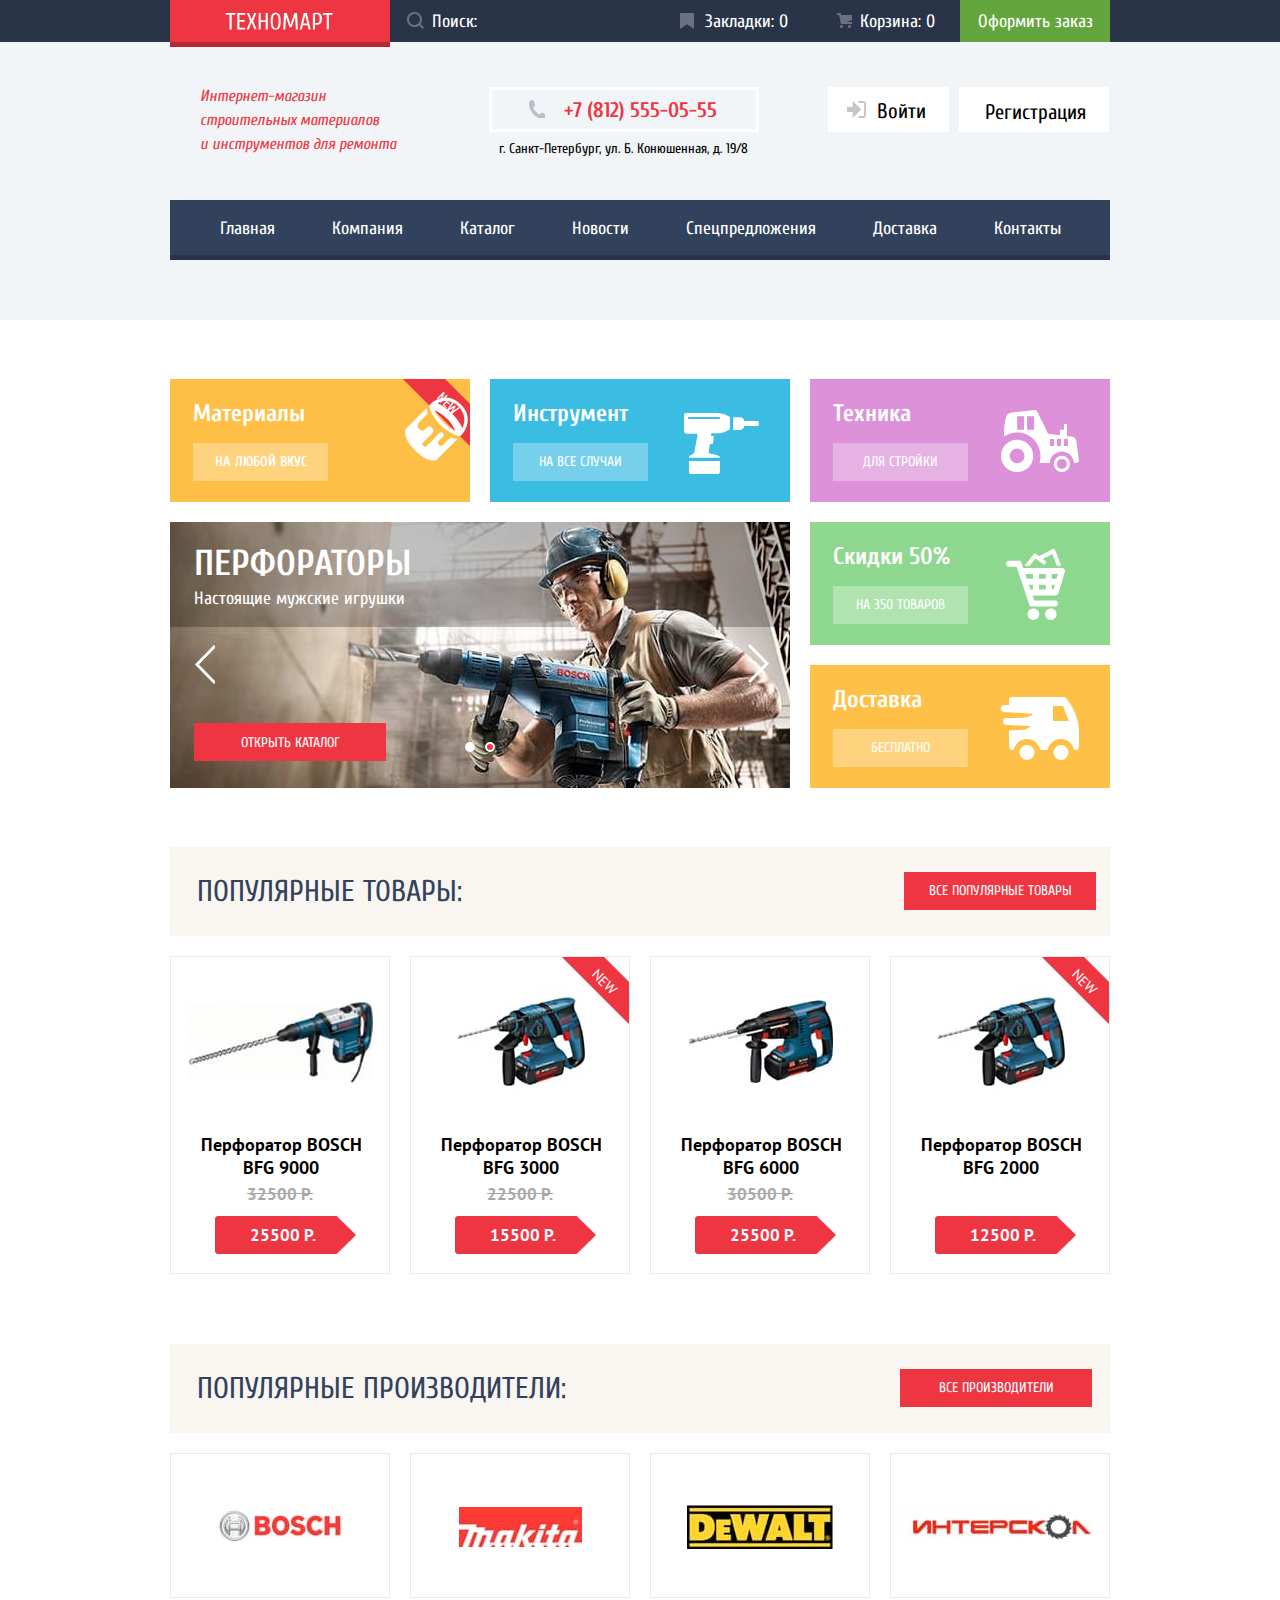
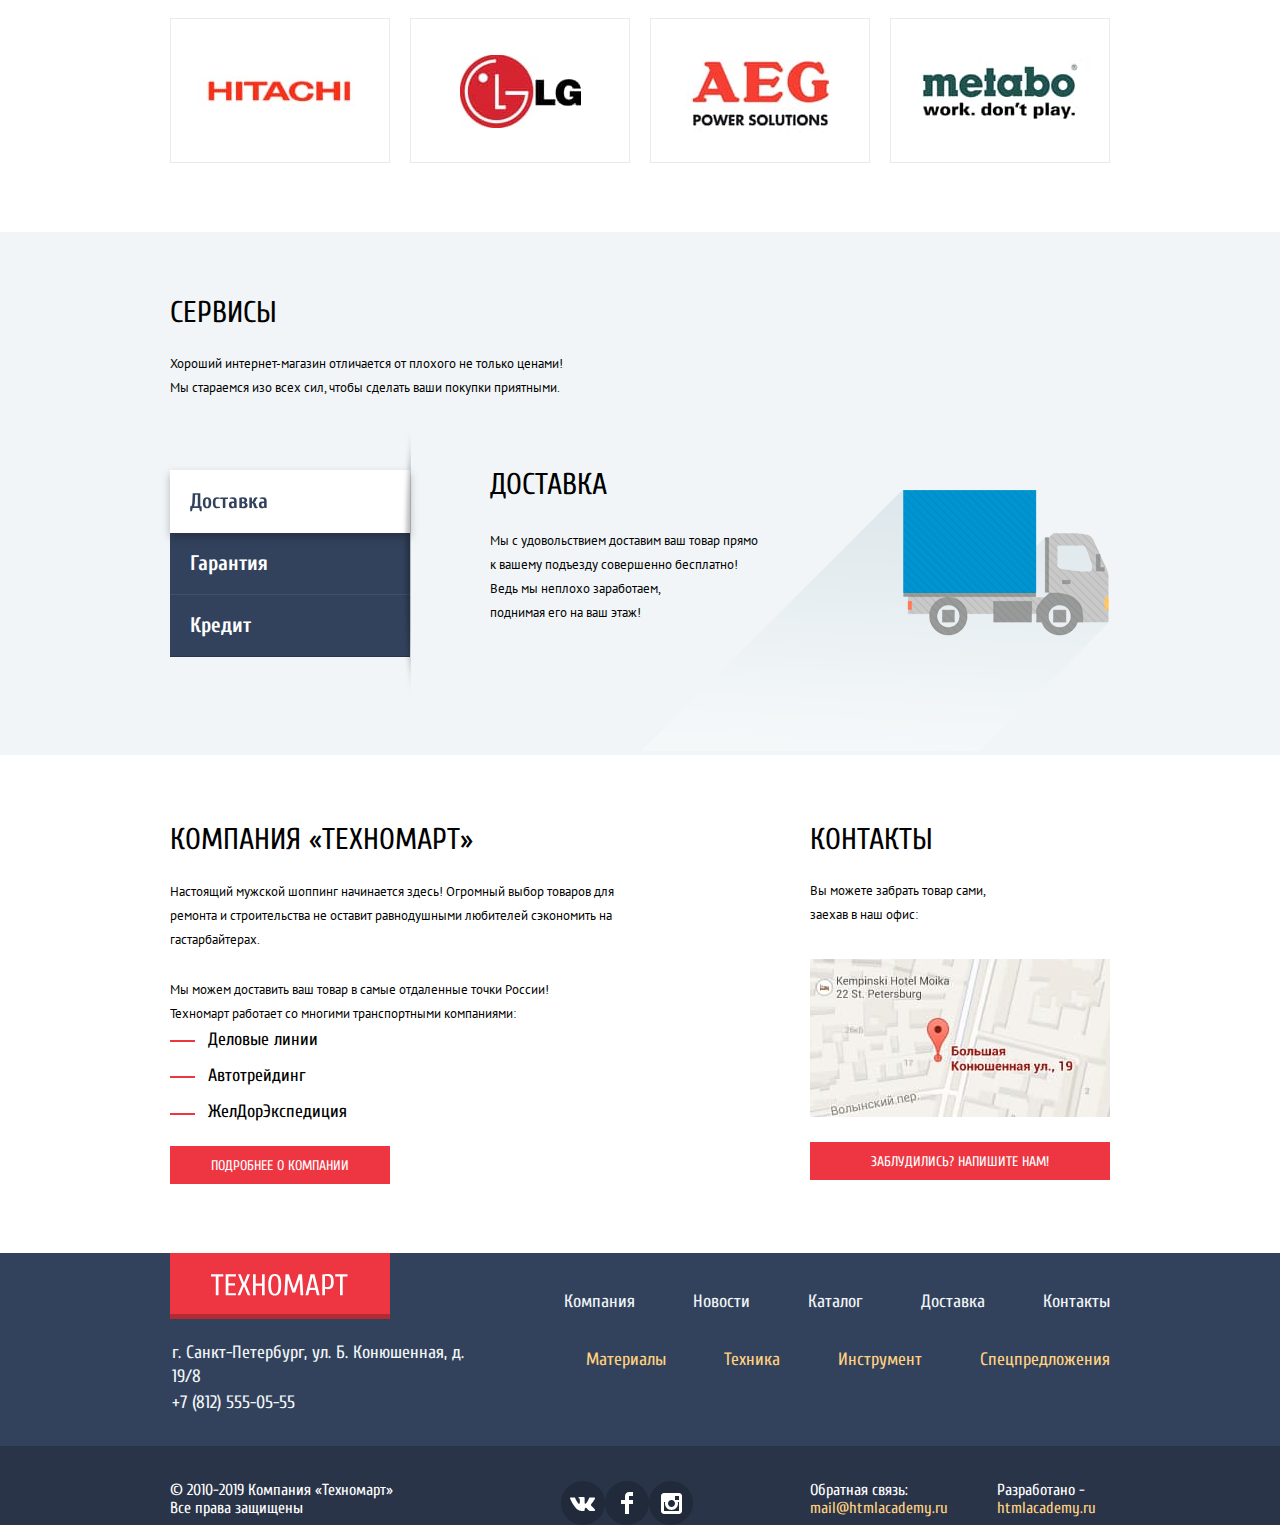
==== index.html @ ed5c0e7c "Исправление ошибок на главной странице" ====
<!DOCTYPE html>
<html class="page" lang="ru">
  <head>
    <meta charset="utf-8">
    <title>HTML Academy: Техномарт</title>
    <link
      href="https://fonts.googleapis.com/css2?family=Cuprum:ital,wght@0,400;0,700;1,400;1,700&family=PT+Sans:wght@400;700&display=swap"
      rel="stylesheet">
    <link href="css/normalize.css" rel="stylesheet">
    <link href="css/style.css" rel="stylesheet">
  </head>
  <body class="page-body">
    <header class="main-header">
      <div class="main-header-top">
        <div class="main-header-wrapper">
            <div class="top-menu">
              <a class="main-header-logo" href="index.html">
                <svg role="img" aria-label="Логотип сайта Техномарт" class="header-logo-text" width="108" height="18" fill="none" xmlns="http://www.w3.org/2000/svg">
                  <path fill-rule="evenodd" clip-rule="evenodd" d="M103.847 2.659v14.79h-2.113V2.66h-3.756V1.015h9.626V2.66h-3.757zm-8.135 8.698a3.02 3.02 0 01-1.385.986c-.556.196-1.217.294-1.984.294a12 12 0 01-1.22-.07c-.455-.048-.83-.102-1.128-.165v5.048h-2.113V1.25a11.07 11.07 0 011.796-.364 16.94 16.94 0 011.96-.106c.94 0 1.738.098 2.396.294.657.195 1.19.52 1.596.974.407.454.704 1.057.892 1.808.188.751.282 1.683.282 2.794 0 1.142-.09 2.097-.27 2.864-.18.767-.454 1.382-.822 1.843zm-1.197-6.82c-.118-.564-.301-1.01-.552-1.338a1.995 1.995 0 00-.95-.693c-.384-.133-.842-.2-1.374-.2h-1.644v8.687h1.644c.532 0 .99-.066 1.373-.2.384-.132.7-.363.951-.692.25-.329.434-.775.552-1.338.117-.564.176-1.268.176-2.113s-.059-1.55-.176-2.113zM82.6 13.224h-4.696l-1.056 4.226h-2.114l3.992-16.435h3.052l3.991 16.435h-2.113L82.6 13.224zm-2.301-9.861h-.094l-1.949 8.217h3.992l-1.95-8.217zM70.156 5.24h-.117l-3.405 10.096h-2.113L61.117 5.24H61l-.705 12.209h-2.113l.94-16.435h2.582l3.827 11.27h.094l3.827-11.27h2.582l.94 16.435H70.86L70.157 5.24zM54.38 15.924c-.438.642-.967 1.095-1.585 1.361-.618.267-1.326.4-2.125.4-.798 0-1.506-.133-2.125-.4-.618-.266-1.146-.72-1.584-1.361-.439-.642-.771-1.507-.998-2.595-.227-1.087-.34-2.453-.34-4.097 0-1.643.113-3.009.34-4.097.227-1.087.56-1.952.998-2.594.438-.642.966-1.096 1.584-1.362C49.163.913 49.871.78 50.67.78c.799 0 1.507.133 2.125.4.618.265 1.147.72 1.585 1.361.438.642.77 1.507.998 2.594.227 1.088.34 2.454.34 4.097 0 1.644-.113 3.01-.34 4.097-.227 1.088-.56 1.953-.998 2.595zM53.358 5.758c-.165-.908-.38-1.628-.646-2.16-.266-.533-.58-.9-.94-1.104a2.218 2.218 0 00-1.103-.305c-.375 0-.743.102-1.103.305-.36.204-.673.571-.94 1.104-.265.532-.48 1.252-.645 2.16-.164.907-.247 2.066-.247 3.474 0 1.41.083 2.567.247 3.475.164.908.38 1.628.646 2.16.266.532.579.9.939 1.104.36.203.728.305 1.103.305.376 0 .744-.102 1.104-.305.36-.204.673-.572.939-1.104.266-.532.481-1.252.645-2.16.165-.908.247-2.066.247-3.475 0-1.408-.082-2.567-.246-3.474zM40.69 9.937h-4.93v7.513h-2.114V1.015h2.114v7.278h4.93V1.015h2.113V17.45h-2.113V9.937zM29.54 17.45l-2.935-7.044-2.935 7.044h-2.113l3.522-8.452-3.17-7.983h2.113l2.583 6.574 2.582-6.574H31.3l-3.17 7.983 3.523 8.452H29.54zM12.283 1.015h7.983V2.66h-5.87v5.4h5.165v1.643h-5.165v6.104h5.87v1.644h-7.983V1.015zM6.648 17.45H4.535V2.659H.78V1.015h9.626V2.66H6.648v14.79z" fill="#fff"/>
                </svg>
              </a>
              <form class="search" action="https://echo.htmlacademy.ru" method="GET">
                <label class="visually-hidden" for="search">Поиск:</label>
                <input class="search-input" type="search" name="search" id="search" placeholder="Поиск:">
                <button class="btn-search">
                  <svg width="17" height="17" viewBox="0 0 17 17" fill="none" xmlns="http://www.w3.org/2000/svg">
                    <path fill-rule="evenodd" clip-rule="evenodd" d="M13.458 12.044L17 15.586L15.586 17L12.044 13.458C10.782 14.421 9.21 15 7.5 15C3.35786 15 0 11.6421 0 7.5C0 3.35786 3.35786 0 7.5 0C11.6421 0 15 3.35786 15 7.5C15.0001 9.14309 14.4581 10.7403 13.458 12.044ZM7.5 2C4.467 2 2 4.467 2 7.5C2.00331 10.5362 4.4638 12.9967 7.5 13C10.532 13 13 10.532 13 7.5C13 4.467 10.532 2 7.5 2Z" fill="white"/>
                  </svg>
                </button>
              </form>
              <ul class="top-menu-list list-style-none">
                <li><a class="link-bookmarks" href="#">Закладки: <span class="count-bookmarks">0</span></a></li>
                <li><a class="link-cart" href="#">Корзина: <span class="total-cost">0</span></a></li>
                <li><a class="link-order" href="#">Оформить заказ</a></li>
              </ul>
            </div>
        </div>
      </div>
      <section class="header-contacts container">
        <h2 class="visually-hidden">Контакты и вход</h2>
        <div class="header-contacts-wrapper">
          <p class="header-company-name">
            Интернет-магазин<br>
            строительных материалов<br>
            и инструментов для ремонта
          </p>
          <div class="header-company-contacts">
            <a class="header-company-phone" href="tel:+78125550555">+7 (812) 555-05-55</a>
            <p class="header-company-address">г. Санкт-Петербург, ул. Б. Конюшенная, д. 19/8</p>
          </div>
          <div class="user-navigation">
            <a class="user-navigation-login-in" href="#">Войти</a>
            <a class="user-navigation-registration" href="#">Регистрация</a>
          </div>
        </div>
      </section>
      <nav class="main-navigation container">
        <ul class="site-navigation list-style-none">
          <li class="site-navigation-item"><a href="">Главная</a></li>
          <li class="site-navigation-item"><a href="">Компания</a></li>
          <li class="site-navigation-item"><a href="catalog.html">Каталог</a></li>
          <li class="site-navigation-item"><a href="">Новости</a></li>
          <li class="site-navigation-item"><a href="">Спецпредложения</a></li>
          <li class="site-navigation-item"><a href="">Доставка</a></li>
          <li class="site-navigation-item"><a href="">Контакты</a></li>
        </ul>
      </nav>
    </header>
    <main class="main-content">
      <section class="products container">
        <h2 class="visually-hidden">Товары и услуги</h2>
        <div class="products-wrapper">
          <div class="offers offers-materials new">
            <h3 class="offers-heading">Материалы</h3>
            <a class="offers-button" href="#">На любой вкус</a>
          </div>
          <div class="offers offers-tools">
            <h3 class="offers-heading">Инструмент</h3>
            <a class="offers-button" href="#">На все случаи</a>
          </div>
          <div class="offers offers-technics">
            <h3 class="offers-heading">Техника</h3>
            <a class="offers-button" href="#">Для стройки</a>
          </div>
          <div class="slider">
            <ul class="slider-list">
              <li class="slider-item slide-one">
                <h3 class="slider-caption">Дрели</h3>
                <p class="slider-slogan">Соседям на радость!</p>
                <a class="button-red button-open-catalog" href="catalog.html">Открыть каталог</a>
              </li>
              <li class="slider-item slide-two slide-current">
                <h3 class="slider-caption">ПЕРФОРАТОРЫ</h3>
                <p class="slider-slogan">Настоящие мужские игрушки</p>
                <a class="button-red button-open-catalog" href="catalog.html">Открыть каталог</a>
              </li>
            </ul>
            <div class="slider-controls">
              <button type="button" aria-label="Дрели"></button>
              <button class="current" type="button" aria-label="Перфораторы"></button>
            </div>
            <div class="slider-controls-arrows">
              <button class="controls-arrow controls-arrow-left" type="button" aria-label="Назад"></button>
              <button class="controls-arrow controls-arrow-right" type="button" aria-label="Вперед"></button>
            </div>
          </div>
          <div class="offers offers-discounts">
            <h3 class="offers-heading">Скидки 50%</h3>
            <a class="offers-button" href="#">На 350 товаров</a>
          </div>
          <div class="offers offers-delivery">
            <h3 class="offers-heading">Доставка </h3>
            <a class="offers-button" href="#">Бесплатно</a>
          </div>
        </div>
      </section>
      <section class="popular container">
        <header class="popular-heading">
          <h2 class="popular-heading-caption">Популярные товары:</h2>
          <a class="button-popular" href="#">Все популярные товары</a>
        </header>
<!--        <div class="popular-products">-->
          <ul class="list-style-none popular-products-list">
            <li>
              <div class="card">
                <a class="card-link" href="#">
                  <img src="img/bfg9000.jpg" width="184" height="164" alt="Перфоратор BOSCH BFG 9000">
                </a>
                <p class="card-product-name">
                  <span class="card-product-type">Перфоратор BOSCH</span>
                  <span class="card-product-model">BFG 9000</span>
                </p>
                <p class="old-cost">32500 Р.</p>
                <button class="new-cost" type="button">25500 Р.</button>
              </div>
            </li>
            <li>
              <div class="card new">
                <a class="card-link" href="#">
                  <img src="img/bfg3000.jpg" width="127" height="112" alt="Перфоратор BOSCH BFG 3000">
                </a>
                <p class="card-product-name">
                  <span class="card-product-type">Перфоратор BOSCH</span>
                  <span class="card-product-model">BFG 3000</span>
                </p>
                <p class="old-cost">22500 Р.</p>
                <button class="new-cost" type="button">15500 Р.</button>
              </div>
           </li>
            <li>
              <div class="card">
                <a class="card-link" href="#">
                  <img src="img/bfg6000.jpg" width="144" height="128" alt="Перфоратор BOSCH BFG 6000">
                </a>
                <p class="card-product-name">
                  <span class="card-product-type">Перфоратор BOSCH</span>
                  <span class="card-product-model">BFG 6000</span>
                </p>
                <p class="old-cost">30500 Р.</p>
                <button class="new-cost" type="button">25500 Р.</button>
              </div>
            </li>
            <li>
              <div class="card new">
                <a class="card-link" href="#">
                  <img src="img/bfg2000.jpg" width="127" height="112" alt="Перфоратор BOSCH BFG 2000">
                </a>
                <p class="card-product-name">
                  <span class="card-product-type">Перфоратор BOSCH</span>
                  <span class="card-product-model">BFG 2000</span>
                </p>
                <button class="new-cost" type="button">12500 Р.</button>
              </div>
            </li>
          </ul>
<!--        </div>-->
      </section>
      <section class="popular-producer container">
        <header class="popular-heading">
          <h2 class="popular-heading-caption">Популярные производители:</h2>
          <a class="button-popular-brand button-red" href="#">Все производители</a>
        </header>
        <ul class="list-style-none popular-brand">
          <li class="popular-list-item">
            <a href="#"><img src="img/logobosch.jpg" width="126" height="37"
                                                       alt="Логотип Bosch"></a>
          </li>
          <li class="popular-list-item">
            <a href="#"><img src="img/logomakita.jpg" width="123" height="40"
                                                       alt="Логотип Makita"></a>
          </li>
          <li class="popular-list-item">
            <a href="#"><img src="img/logodewalt.jpg" width="146" height="44"
                                                       alt="Логотип DeWALT"></a>
          </li>
          <li class="popular-list-item">
            <a href="#"><img src="img/logointerskol.jpg" width="200" height="76"
                                                       alt="Логотип Интерскол"></a>
          </li>
          <li class="popular-list-item">
            <a href="#"><img src="img/logohitachi.jpg" width="169" height="31"
                                                       alt="Hitachi"></a>
          </li>
          <li class="popular-list-item">
            <a href="#"><img src="img/logolg.jpg" width="121" height="73"
                                                       alt="Логотип LG"></a>
          </li>
          <li class="popular-list-item">
            <a href="#"><img src="img/logoaeg.jpg" width="151" height="96"
                                                       alt="Логотип AEG"></a>
          </li>
          <li class="popular-list-item">
            <a href="#"><img src="img/logometabo.jpg" width="204" height="69"
                                                       alt="Логотип Metabo"></a>
          </li>
        </ul>
      </section>
      <section class="services">
        <div class="container">
          <h2>Сервисы</h2>
          <p class="services-slogan">
            Хороший интернет-магазин отличается от плохого не только ценами!
            Мы стараемся изо всех сил, чтобы сделать ваши покупки приятными.
          </p>
          <div class="services-wrapper">
            <ul class="services-list list-style-none">
              <li class="services-list-item"><button class="services-button services-button-active" type="button">Доставка</button></li>
              <li class="services-list-item"><button class="services-button" type="button">Гарантия</button></li>
              <li class="services-list-item services-list-item-active"><button class="services-button" type="button">Кредит</button></li>
            </ul>
            <div class="services-content">
              <div class="services-content-delivery">
                <h3>Доставка</h3>
                <p class="services-content-description">
                  Мы с удовольствием доставим ваш товар прямо<br>
                  к вашему подъезду совершенно бесплатно!<br>
                  Ведь мы неплохо заработаем,<br>
                  поднимая его на ваш этаж!
                </p>
              </div>
              <div class="services-content-warranty visually-hidden">
                <h3>Гарантия</h3>
                <p class="services-content-description">
                  Если купленный у нас товар поломается или заискрит,<br>
                  а также в случае пожара, спровоцированного его<br>
                  возгоранием, вы всегда можете быть уверены в нашей<br>
                  гарантии. Мы обменяем сгоревший товар на новый.<br>
                  Дом уж восстановите как-нибудь сами.<br>
                </p>

              </div>
              <div class="services-content-credit visually-hidden">
                <h3>Кредит</h3>
                <p class="services-content-description">
                  Залезть в долговую яму стало проще!<br>
                  Кредитные консультанты придут вам на помощь.
                </p>
              </div>
            </div>
          </div>
        </div>
      </section>
      <section class="content-about container">
        <h2 class="visually-hidden">О компании</h2>
        <div class="content-about-wrapper">
          <div class="content-company">
            <h3>КОМПАНИЯ «ТЕХНОМАРТ»</h3>
            <p class="content-company-slogan">
              Настоящий мужской шоппинг начинается здесь! Огромный выбор товаров для ремонта и строительства не оставит
              равнодушными любителей сэкономить на гастарбайтерах.
            </p>
            <p class="content-company-delivery">
              Мы можем доставить ваш товар в самые отдаленные точки России!
              Техномарт работает со многими транспортными компаниями:
            </p>
            <ul class="content-transport-company-list list-style-none">
              <li class="company-list">Деловые линии</li>
              <li class="company-list">Автотрейдинг</li>
              <li class="company-list">ЖелДорЭкспедиция</li>
            </ul>
            <a class="button-details button-red" href="#">Подробнее о компании</a>
          </div>
          <div class="content-contacts">
            <div class="contacts-wrapper">
              <h3>КОНТАКТЫ</h3>
              <p class="content-contacts-address">
                Вы можете забрать товар сами,<br>
                заехав в наш офис:
              </p>
              <a href="https://yandex.ru/maps">
                <img src="img/mapsmall.jpg" width="300" height="158" alt="Карта как нас найти">
              </a>
              <a class="button-write-us button-red" href="mailto:mail@htmlacademy.ru">Заблудились? Напишите нам!</a>
            </div>
          </div>
        </div>
      </section>
    </main>
    <footer class="main-footer">
      <div class="top-footer container">
        <div class="top-footer-left">
          <a class="main-footer-logo">
            <img src="img/logo-technomart.svg" width="138" height="23" alt="Логотип техномарта">
          </a>
          <p class="main-footer-address">
            г. Санкт-Петербург, ул. Б. Конюшенная, д. 19/8
            <a href="tel:+78125550555">+7 (812) 555-05-55</a>
          </p>
        </div>
        <div class="top-footer-right">
          <nav class="footer-navigation-top">
            <ul class="main-footer-menu-list list-style-none">
              <li class="main-footer-menu-item"><a href="#">Компания</a></li>
              <li class="main-footer-menu-item"><a href="#">Новости</a></li>
              <li class="main-footer-menu-item"><a href="catalog.html">Каталог</a></li>
              <li class="main-footer-menu-item"><a href="#">Доставка</a></li>
              <li class="main-footer-menu-item"><a href="#">Контакты</a></li>
            </ul>
          </nav>
          <ul class="main-footer-list-links list-style-none">
            <li class="main-footer-list-links-items"><a href="#">Материалы</a></li>
            <li class="main-footer-list-links-items"><a href="#">Техника</a></li>
            <li class="main-footer-list-links-items"><a href="#">Инструмент</a></li>
            <li class="main-footer-list-links-items"><a href="#">Спецпредложения</a></li>
          </ul>
        </div>
       </div>
      <div class="main-footer-bottom">
        <div class="main-footer-bottom-wrapper container">
          <p class="main-footer-bottom-copyright">
            © 2010-2019 Компания «Техномарт»<br>
            <span>Все права защищены</span>
          </p>
<!--          <div class="social-buttons-wrapper">-->
          <ul class="main-footer-bottom-social-list list-style-none">
            <li class="social-item">
              <a class="social-icon" href="#"><span class="visually-hidden">Вконтакте</span>
                <svg focusable="false" width="26" height="15" viewBox="0 0 26 15" fill="none" xmlns="http://www.w3.org/2000/svg">
                  <path d="M15.5403 11.7281C16.4609 11.4384 17.6395 13.6406 18.8943 14.4834C19.836 15.1219 20.5573 14.9841 20.5573 14.9841L23.9017 14.9372C23.9017 14.9372 25.6495 14.8322 24.8232 13.4803C24.7549 13.3678 24.3389 12.4781 22.334 10.6472C20.2376 8.73186 20.5217 9.04218 23.0456 5.73093C24.5835 3.71249 25.1988 2.47968 25.0062 1.95468C24.8213 1.44936 23.6918 1.58061 23.6918 1.58061L19.9237 1.60593C19.5568 1.60686 19.2458 1.71749 19.1042 2.08874C19.1013 2.09249 18.5062 3.65061 17.7127 4.9753C16.0362 7.77749 15.3669 7.92655 15.0896 7.75124C14.4531 7.3453 14.6139 6.1228 14.6139 5.25374C14.6139 2.5378 15.0299 1.4053 13.7992 1.1128C13.388 1.0153 13.0876 0.951552 12.0389 0.942177C10.6985 0.922489 9.56027 0.942177 8.91508 1.25061C8.48656 1.45968 8.15819 1.91811 8.35753 1.94436C8.6079 1.97718 9.1693 2.09436 9.46975 2.49374C9.8559 3.01124 9.84434 4.17093 9.84434 4.17093C9.84434 4.17093 10.0649 7.36874 9.32434 7.7653C8.8159 8.03718 8.12064 7.48218 6.62516 4.9378C5.86153 3.63655 5.28471 2.19843 5.28471 2.19843C5.28471 2.19843 5.17301 1.93124 4.97079 1.78499C4.73005 1.61155 4.39301 1.55624 4.39301 1.55624L0.816563 1.57874C0.816563 1.57874 0.27923 1.59374 0.0818227 1.82436C-0.0934366 2.02874 0.0673782 2.45061 0.0673782 2.45061C0.0673782 2.45061 2.86864 8.90155 6.04064 12.1509C8.94879 15.1341 12.2537 14.9362 12.2537 14.9362H13.7511C13.7511 14.9362 14.2027 14.8856 14.4338 14.6437C14.6495 14.4187 14.6399 13.9959 14.6399 13.9959C14.6399 13.9959 14.61 12.0187 15.5403 11.7281Z" fill="white"/>
                </svg>
              </a>
            </li>
            <li class="social-item">
              <a class="social-icon" href="#"><span class="visually-hidden">Фейсбук</span>
                <svg focusable="false" width="12" height="22" viewBox="0 0 12 22" fill="none" xmlns="http://www.w3.org/2000/svg">
                  <path d="M12 4V0H8C5.79086 0 4 1.79086 4 4V8H0V12H4V22H8V12H12V8H8V4H12Z" fill="white"/>
                </svg>
              </a>
            </li>
            <li class="social-item">
              <a class="social-icon" href="#"><span class="visually-hidden">Инстаграмм</span>
                <svg focusable="false" width="21" height="21" viewBox="0 0 21 21" fill="none" xmlns="http://www.w3.org/2000/svg">
                  <path fill-rule="evenodd" clip-rule="evenodd" d="M3 0H18C19.65 0 21 1.35 21 3V18C21 19.65 19.65 21 18 21H3C1.35 21 0 19.65 0 18V3C0 1.35 1.35 0 3 0ZM14 10.5C14 8.57 12.43 7 10.5 7C8.57 7 7 8.57 7 10.5C7 12.43 8.57 14 10.5 14C12.43 14 14 12.43 14 10.5ZM3 18V9H4.181C4.0626 9.49127 4.00186 9.99467 4 10.5C4 14.0899 6.91015 17 10.5 17C14.0899 17 17 14.0899 17 10.5C16.9986 9.99464 16.9379 9.49118 16.819 9H18V18H3ZM14 7H18V3H14V7Z" fill="white"/>
                </svg>
              </a>
            </li>
          </ul>
<!--          </div>-->
          <p class="footer-feedback">
            Обратная связь:
            <a class="footer-feedback-link" href="mailto:mail@htmlacademy.ru">mail@htmlacademy.ru</a>
          </p>
          <p class="developed">
            Разработано -
            <a class="footer-developed-link" href="https://htmlacademy.ru/intensive/htmlcss">htmlacademy.ru</a>
          </p>
        </div>
      </div>
    </footer>
    <section class="visually-hidden modal feedback-form">
      <h2 class="visually-hidden">Напишите нам</h2>
      <form class="modal-form" action="index.html" method="GET">
        <p>
          <label for="write-us-name">Ваше имя:</label>
          <input class="modal-input" type="text" id="write-us-name" name="name" placeholder="Имя Фамилия">
        </p>
        <p>
          <label for="write-us-email">Ваш e-mail:</label>
          <input class="modal-input" type="email" id="write-us-email" name="email" placeholder="email@example.com">
        </p>
        <p>
          <label for="write-us-text">Текст письма:</label>
          <textarea class="text-letter modal-input" name="text-letter" id="write-us-text" cols="60" rows="7"
                    placeholder="В свободной форме"></textarea>
        </p>
        <div class="modal-feedback-footer">
          <button class="modal-button button-red" type="submit">Отправить</button>
        </div>
      </form>
      <button class="modal-close" type="button" aria-label="Закрыть"></button>
    </section>
    <section class="visually-hidden modal map-popup">
      <h2 class="visually-hidden">Как до нас добраться</h2>
      <button class="modal-close" type="button" aria-label="Закрыть"></button>
    </section>
  </body>
</html>
---- css/style.css ----
/* Variables */

:root {
  --basic-red: #EE3643;
  --basic-green: #63A63E;
  --basic-grey: #3D546F;
  --basic-greylight: #C5C5C5;
  --basic-background: #F1F5F7;
  --basic-menu: #293449;
  --basic-active: #161D29;
  --basic-active-navigation: #1D2739;
  --basic-header: rgba(0, 0, 0, 0.01);
  --basic-navigation: #32425C;
  --basic-popular: #F9F5F0;
  --basic-palegray: #A9A9A9;
  --modal-car-footer: #F1F1F1;
  --modal-feedback-footer: #F4F4F4;
  --logo-shadow: #b52933;
  --logo-active-shadow: #8D1E26;


  --white: #FFFFFF;
  --black: #000000;
  --black01: rgba(0, 0, 0, 0.0001);
  --black30: rgba(0, 0, 0, 0.3);
  --black15: rgba(0, 0, 0, 0.15);
  --black25: rgba(0, 0, 0, 0.25);
  --black24: rgba(0, 0, 0, 0.24);
  --white50: rgba(255, 255, 255, 0.5);
  --white30: rgba(255, 255, 255, 0.3);
  --greylight30: rgba(197, 197, 197, 0.3);
  --palegray30: rgba(169, 169, 169, 0.3);
  --background-page-heading: #F2F6F8;
  --background-page-subheading: #F7F3EC;
  --shadow-green-button: #367315;
  --border-paginate: #E5E5E5;
  --button-services-shadow: #405069;
  --background-social: #212A3A;
  --border-button-filter: #F3F7F9;


  --special-ylellow: #FFBF47;
  --special-ylellowed: #FFC047;
  --special-blue: #3BBCE3;
  --special-lilac: #DC91D8;
  --special-greenlight: #8ED78F;
  --special-yellowlight: #FFD180;
  --speciale-filter-range: #D7DCDE;
  --special-green: #00ca74;
  --special-gray : #ABABAB;


  --success: #5FBB2D;
  --warning: #FFBF47;
  --error: #BA2732;
  --find-icon: #69717F;
  --button-red-hover: #CA2C37;


  --light-gray: #EAEAEA;
}

body {
  min-width: 960px;
  margin: 0;
  padding: 0;
  font-family: 'Cuprum', Arial, sans-serif;
  font-size: 18px;
  line-height: 24px;
  font-weight: 400;
  color: var(--black);
  background-color: var(--white);
}

a {
  text-decoration: none;
}

img {
  max-width: 100%;
  height: auto;
}

/* Grid */
.page {
  height: 100%;
}

.page-body {
  min-height: 100%;
  display: grid;
  grid-template-rows: min-content 1fr min-content;
  align-content: start;
}

.visually-hidden {
  position: absolute;
  width: 1px;
  height: 1px;
  margin: -1px;
  border: 0;
  padding: 0;
  white-space: nowrap;
  clip: rect(0, 0, 0, 0);
  overflow: hidden;
}

.list-style-none
{
  list-style: none;
}

.services-slogan,
.services-content-description,
.content-company-slogan,
.content-company-delivery,
.content-contacts-address,
.card,
.breadcrumbs,
.filter-caption,
.sort-caption,
.sort-link,
.new-cost,
.pagination-list,
.about-product p,
.modal-input::placeholder,
.filter-btn {
  font-family: "PT Sans", "Arial", sans-serif;
}

.container,
.main-header-wrapper {
  width: 940px;
  margin: 0 auto;
}

/* header */
.main-header {
  min-height: 320px;
  box-sizing: border-box;
  background: var(--basic-background);
}

.main-header-wrapper {
  min-height: 42px;
}

.main-header-top {
  background: var(--basic-menu);
  min-height: 42px;
  margin-bottom: 42px;
}

.header-contacts-wrapper {
  display: grid;
  grid-template-columns: 300px 300px 340px;
  margin: 0;
  padding: 0;
}

.header-company-name {
  margin: 0;
  padding: 0 0 0 30px;
  box-sizing: border-box;

 }

.header-company-contacts {
  margin-left: 14px;
  box-sizing: border-box;
}

.user-navigation {
  margin: 0;
  padding: 0;
  /*width: 281px;*/
  min-height: 45px;
  display: grid;
  grid-template-columns: min-content min-content;
}

.top-menu {
  display: flex;
  align-items: flex-start;
  flex-wrap: wrap;
  min-height: 42px;
  background-color: var(--basic-menu);
}

/* поиск */
.btn-search {
  position: absolute;
  width: 17px;
  height: 17px;
  top: 11px;
  left: 11px;
  border: none;
  outline: 0;
  background-color: transparent;
  opacity: 0.3;
}

.search {
  position: relative;
}

.search-input {
  display: block;
  width: 270px;
  height: 42px;
  margin: 0;
  padding: 0 0 0 42px;
  background-color: var(--basic-menu);
  border: none;
  outline: none;
}

.search:hover .btn-search {
  opacity: 1.0;
  cursor: pointer;
}

.search-input:focus + .btn-search path {
  fill: var(--basic-red);
}

.search-input:focus {
  background-color: var(--white);
}

.search-input:focus::placeholder {
  color: var(--black);
}

input[type="search"]::-webkit-search-decoration,
input[type="search"]::-webkit-search-cancel-button,
input[type="search"]::-webkit-search-results-button,
input[type="search"]::-webkit-search-results-decoration {
  display: none;
}

.search-input::placeholder {
  color: var(--white);
}

.search, .top-menu a {
  color: var(--white);
}

/* логотип */
.main-header-logo {
  display: block;
  width: 220px;
  height: 42px;
  background: var(--basic-red);
  position: relative;
}

.main-header-logo:active {
  background-color: var(--error);
}

.main-header-logo:active:before {
  content: "";
  position: absolute;
  top: 42px;
  left: 0;
  width: 220px;
  min-height: 5px;
  background-color: var(--logo-active-shadow);
}

.main-header-logo:before {
  content: "";
  position: absolute;
  top: 42px;
  left: 0;
  width: 220px;
  min-height: 5px;
  background-color: var(--logo-shadow);
}

.header-logo-text {
  position: absolute;
  top: 12px;
  left: 55px;
  width: 108px;
  min-height: 18px;
}

.top-menu-list {
  display: flex;
  align-items: flex-start;
  flex-wrap: wrap;
  min-height: 42px;
  background-color: var(--basic-menu);
  margin: 0;
  padding: 0;
}

.link-order {
  background-color: var(--basic-green);
  text-align: center;
}

.link-cart:focus,
.link-bookmarks:focus,
.link-order:focus {
  color: var(--white50);
}

.link-order:hover {
  background-color: var(--success);
}

.link-bookmarks:focus,
.link-cart:focus
{
  background: var(--basic-active);
}

.link-bookmarks {
  display: block;
  width: 165px;
  min-height: 42px;
  padding: 10px 5px 5px 45px ;
  box-sizing: border-box;
  margin: 0;
  position: relative;
}

.link-bookmarks:before {
  position: absolute;
  top: 13px;
  left: 20px;
  content: "";
  width: 14px;
  height: 16px;
  background-image: url("../img/icon-bookmark.svg");
  opacity: 0.3;
}

.link-bookmarks:hover:before,
.link-cart:hover:before {
  opacity: 1.0;
}

.link-cart {
  display: block;
  width: 135px;
  min-height: 42px;
  padding: 10px 5px 5px 35px ;
  box-sizing: border-box;
  margin: 0;
  position: relative;
}

.link-cart:before {
  position: absolute;
  top: 13px;
  left: 12px;
  content: "";
  width: 15px;
  height: 15px;
  background-image: url("../img/icon-cart.svg");
  opacity: 30%;
}

.link-order {
  display: block;
  width: 150px;
  min-height: 42px;
  padding: 10px 5px 5px 5px ;
  box-sizing: border-box;
  margin: 0;
}

.link-order:focus {
  background-color: var(--basic-green);
}

.header-company-name,
.header-company-phone {
  color: var(--basic-red);
}

.header-company-name {
  font-style: italic;
  font-size: 16px;
}

.header-company-phone {
  font-weight: bold;
  font-size: 21px;
  text-decoration: none;
  display: block;
  position: relative;
  width: 270px;
  height: 45px;
  box-sizing: border-box;
  padding: 8px 0 0 72px;
  margin: 3px 0 0 5px;
  border: 3px solid var(--white);
}


.header-company-phone:before {
  position: absolute;
  top: 10px;
  left: 36px;
  content: " ";
  width: 17px;
  height: 18px;
  background-image: url("../img/icon-phone.svg");
}

.header-company-address {
  font-size: 14px;
  padding: 5px 0 0 15px;
  margin: 0;
  box-sizing: border-box;

}

.user-navigation-login-in,
.user-navigation-registration,
.user-navigation-authorized {
  font-size: 21px;
  line-height: 21px;
  color: var(--black);

  background-color: var(--white);
  border: none;
}

.user-navigation-login-in {
  padding: 14px 0 0 49px;
  margin: 3px 0 0 58px;
  width: 121px;
  height: 45px;
  box-sizing: border-box;
  position: relative;
}


.user-navigation-login-in:before {
  content: "";
  position: absolute;
  top: 14px;
  left: 19px;
  width: 20px;
  height: 17px;
  background-image: url("../img/icon-login.svg");
}

.user-navigation-registration {
  padding: 15px 0 0 26px;
  margin: 3px 0 0 10px;
  width: 150px;
  height: 45px;
  box-sizing: border-box;
}

.user-navigation-login-in:hover,
.user-navigation-registration:hover {
  color: var(--basic-red);
}

.user-navigation-login-in:focus,
.user-navigation-registration:focus {
  color: var(--basic-greylight);
}

.main-navigation {
  /*background: var(--basic-navigation);*/
  /*margin: 10px 0 60px 0;*/
}

.site-navigation {
  color: var(--white);
  display: flex;
  flex-wrap: wrap;
  min-height: 60px;
  padding: 0 0 0 30px;
  background: var(--basic-navigation);
  margin: 39px 0 60px 0;
  box-sizing: border-box;
  box-shadow: inset 0 -5px 0 var(--basic-menu);
}

.site-navigation-item a {
  color: var(--white);
  display: block;
  min-width: 55px;
  min-height: 60px;
  padding: 17px 20px 10px 20px;
  font-family: inherit;
  box-sizing: border-box;
  margin: 0;
}

.site-navigation-item:not(:last-child) {
  margin-right: 17px;
}

.site-navigation-item a:hover {
  background: var(--basic-menu);
}

.site-navigation-item a:focus {
  color: var(--white50);
  background: var(--basic-menu);
}

/* main */

.products {
  color: var(--white);
  /*margin-bottom: 59px;*/
  box-sizing: border-box;
}

.products-wrapper {
  display: grid;
  grid-template-columns: 1fr 1fr 1fr;
  grid-gap: 20px;
  grid-template-areas:
                        "materials tools technics"
                        "slider slider discounts"
                        "slider slider delivery";
  box-sizing: border-box;
  margin-top: 59px;
}

/* слайдер */
.slide-one {
  background-image: url("../img/slide-drill.jpg");
  background-repeat: no-repeat;
}

.slide-two {
  background-image: url("../img/slide-perforator.jpg");
  background-repeat: no-repeat;
}

.slider-controls {
  position: absolute;
  display: flex;
  justify-content: space-between;
  width: 30px;
  left: 295px;
  top: 220px;
  z-index: 20;
}

.slider-controls .current {
  background-color: var(--basic-red);
}

.slider-controls button {
  padding: 0;
  width: 10px;
  height: 10px;
  border: 2px solid var(--white);
  background-color: var(--white);
  border-radius: 50%;
  cursor: pointer;
  outline: none;
}

.controls-arrow-left {
  position: absolute;
  top: 122px;
  left: 24px;
  width: 21px;
  height: 41px;
  background-color: transparent;
  background-image: url("../img/icon-left.svg");
  border: none;
  outline: none;
  cursor: pointer;
}

.controls-arrow-right {
  position: absolute;
  top: 122px;
  right: 21px;
  width: 21px;
  height: 41px;
  background-color: transparent;
  background-image: url("../img/icon-right.svg");
  border: none;
  outline: none;
  cursor: pointer;
}

.slider-caption {
  font-weight: bold;
  font-size: 36px;
  line-height: 36px;
  text-transform: uppercase;
  margin: 0;
}

.slider-list {
  height: 100%;
  margin: 0;
  padding: 0;
  list-style: none;
}

.slider-item {
  display: none;
  height: 100%;
  margin: 0;
  padding-top: 24px;
  padding-left: 24px;
  box-sizing: border-box;
}

.slider {
  /*background: var(--basic-grey);*/
  grid-area: slider;
  position: relative;
  height: 266px;
  width: 620px;
  color: var(--white);
}

.slide-current {
  display: block;
}

.button-open-catalog {
  position: absolute;
  bottom: 27px;
  width: 192px;
  height: 38px;
  padding-top: 11px;
  box-sizing: border-box;
}

/*.slide-description {*/
/*  position: absolute;*/
/*  z-index: 1;*/
/*  top: 23px;*/
/*  left: 24px;*/
/*  height: 216px;*/
/*}*/

.slider-slogan {
  font-weight: normal;
  text-transform: none;
  font-size: 18px;
  line-height: 24px;
  margin-top: 5px;
}

.offers {
  position: relative;
  box-sizing: border-box;
  height: 123px;
  margin: 0;
  padding: 20px 30px 21px 23px;
}

.offers::after {
  content: "";
  position: absolute;
  background-repeat: no-repeat;
}
.offers-materials {
  background: var(--special-ylellow);
  grid-area: materials;
}

.offers-materials,
.offers-heading,
.car-message {
  font-size: 24px;
  line-height: 30px;
  font-weight: bold;
  margin: 0;
  box-sizing: border-box;
}

.offers-heading {
  margin-bottom: 14px;
}
.offers-materials::after {
  top: 31px;
  right: 43px;
  width: 44px;
  height: 65px;
  background-image: url("../img/icon-materials.svg");
  background-position: 0 0;
}

.button-red,
.offers-button,
.button-continue {
  font-size: 14px;
  line-height: 18px;
  text-align: center;
  text-transform: uppercase;
  color: var(--white);
  border: none;
}

.page-title {
  background: var(--background-page-heading);
  height: 89px;
  padding: 35px 0 0 29px;
  box-sizing: border-box;
  margin: 0;
}

.page-catalog-wrapper {
  display: grid;
  grid-template-columns: 220px 700px;
  column-gap: 20px;
  margin-top: 20px;
  /*box-sizing: border-box;*/
}

.offers-button {
  display: block;
  width: 135px;
  min-height: 38px;
  text-align: center;
  padding: 10px 10px;
  font-family: inherit;
  font-size: 14px;
  line-height: 18px;
  text-transform: uppercase;
  box-sizing: border-box;
  color: var(--white);
  background: var(--white30);
}

.offers-button:hover {
  background: var(--greylight30);
}

.offers-button:active {
  background: var(--palegray30);
}

.offers-tools {
  background: var(--special-blue);
  grid-area: tools;
}

.offers-tools::after{
  top: 34px;
  right: 31px;
  width: 75px;
  height: 61px;
  background-image: url("../img/icon-tools.svg");
  background-position: 0 0;
}

.offers-technics {
  background: var(--special-lilac);
  grid-area: technics;
}

.offers-technics::after {
  top: 31px;
  right: 31px;
  width: 78px;
  height: 62px;
  background-image: url("../img/icon-technics.svg");
  background-position: 0 0;
}

.button-red {
  background: var(--basic-red);
}

.button-red:hover {
  background: var(--button-red-hover);
}

.button-red:focus {
  background: var(--error);
}

.button-popular,
.button-popular-brand {
  width: 192px;
  height: 38px;
  box-sizing: border-box;
  align-self: flex-start;
  margin-right: 14px;
  text-align: center;
  font-family: inherit;
  font-size: 14px;
  line-height: 18px;
  padding: 10px;
  margin-top: 25px;
  text-transform: uppercase;
  color: var(--white);
  background-color: var(--basic-red);
}

.button-popular-brand {
  margin-right: 18px;
}

.offers-discounts {
  background: var(--special-greenlight);
  grid-area: discounts;
}

.offers-discounts:after {
  top: 26px;
  right: 45px;
  width: 59px;
  height: 72px;
  background-image: url("../img/icon-discounts.svg");
  background-position: 0 0;
}

.offers-delivery {
  background: var(--special-ylellowed);
  grid-area: delivery;
}

.offers-delivery::after {
  top: 32px;
  right: 31px;
  width: 78px;
  height: 63px;
  background-image: url("../img/icon-delivery.svg");
  background-position: 0 0;
}

/* popular products */
.popular {
  box-sizing: border-box;
  margin-top:  59px;
}

.popular-heading {
  background: var(--basic-popular);
  box-sizing: border-box;
  margin-bottom: 20px;
  display: flex;
  flex-wrap: wrap;
  justify-content: space-between;
  width: 940px;
  min-height: 89px;
  padding-left: 27px;
}

.popular-heading-caption,
.page-title  {
  font-weight: normal;
  font-size: 30px;
  line-height: 30px;
  text-transform: uppercase;
  color: var(--basic-navigation);
  width: 400px;
  min-height: 30px;
  margin: 0;
  padding-top: 30px;
}

.card{
  display: flex;
  flex-wrap: wrap;
  flex-direction: column;
  align-items: center;
  height: 318px;
  width: 220px;
  border: 1px solid var(--light-gray);
  box-sizing: border-box;
  position: relative;
}

.new:before {
  position: absolute;
  content: "";
  top: 0;
  right: -31px;
  height: 100px;
  width: 100px;
  background-image: url("../img/New.png");
  background-repeat: no-repeat;
  z-index: 1;
}

.new:after {
  position: absolute;
  content: "New";
  right: 10px;
  top: 16px;
  font-weight: normal;
  font-size: 14px;
  line-height: 18px;
  color: white;
  text-transform: uppercase;
  transform: rotate(45deg);
  z-index: 2;
}

.popular-products-list {
  display: grid;
  grid-template-columns: repeat(4, 220px);
  column-gap: 20px;
  row-gap: 18px;
  padding: 0;
  margin: 0;
  box-sizing: border-box;
  position: relative;
}

.card,
.new-cost {
  font-weight: bold;
  text-align: center;
}

.card-product-name {
  line-height: 20px;
  color: var(--black);
  text-align: center;
  margin: 0;
  padding-top: 3px;
  padding-right: 3px;
  box-sizing: border-box;
  width: 220px;
  min-height: 41px;
}

.card-link {
  display: flex;
  flex-wrap: wrap;
  align-items: center;
  justify-content: center;
  width: 220px;
  min-height: 170px;
  margin: 0 0 5px 0;
  padding: 0;
  box-sizing: border-box;
}

.card-button {
  width: 220px;
  min-height: 170px;
  margin: 0 0 5px 0;
  padding: 0;
  box-sizing: border-box;
}

.card-product-name span {
  display: block;
  min-height: 23px;
  width: 220px;
}

.old-cost,
.new-cost {
  font-size: 17px;
  line-height: 18px;
  text-transform: uppercase;
  position: absolute;
  box-sizing: border-box;
}

.old-cost {
  text-decoration-line: line-through;
  color: var(--basic-palegray);
  margin: 228px 0 60px 0;
  width: 220px;
  text-align: center;
  padding: 0;
}

.new-cost {
  background-color: transparent;
  background-image: url("../img/red-button.png");
  color: var(--white);
  border: none;
  width: 141px;
  height: 38px;
  padding-left: 2px;
  margin: 259px 0 21px 10px;
  box-sizing: border-box;
}

/* производители */

.popular-brand {
  display: flex;
  flex-wrap: wrap;
  justify-content: space-between;
  margin: 0;
  padding: 0;
}

.popular-producer {
  margin-top: 70px;
}

.popular-list-item {
  width: 220px;
  height: 145px;
  position: relative;
  border: 1px solid var(--light-gray);
  display: flex;
  justify-content: center;
  box-sizing: border-box;
  margin-bottom: 20px;
}

.popular-list-item a {
  display: flex;
  justify-content: center;
  align-items: center;
  width: 220px;
  min-height: 145px;
}

.popular-list-item a:hover {
   /*filter: drop-shadow(0px 4px 20px var(--black15));*/
}

.popular-list-item a:active {
  /*filter: drop-shadow(0px 4px 20px var(--black15));*/

  opacity: 0.5;
}

.services {
  background: var(--basic-background);
  margin-top:  49px;
  box-sizing: border-box;
  /*min-height: 522px;*/
}

.services-content {
  min-height: 285px;
  width: 619px;
}

.services h2,
.services-content-delivery h3,
.services-content-warranty h3,
.services-content-credit h3,
.content-company h3,
.content-contacts h3 {
  font-size: 30px;
  line-height: 30px;
  text-transform: uppercase;
  font-weight: normal;
  color: var(--black);
  margin: 0;
}

.content-company h3,
.content-contacts h3 {
  /*padding-top: 5px;*/
  box-sizing: border-box;
}

.content-company {
  position: relative;
  min-height: 356px;
}

/*.content-about {*/
/*  margin-top:  58px;*/
/*  margin-bottom: 70px;*/
/*  padding: 0;*/
/*  box-sizing: border-box;*/
/*}*/

.content-about-wrapper {
  /*display: grid;*/
  /*grid-template-columns: 1fr 1fr;*/
  /*column-gap: 20px;*/
  /*margin: 0;*/
  /*box-sizing: border-box;*/
  /*padding: 0;*/
  display: flex;
  flex-wrap: wrap;
  justify-content: space-between;
  margin-top: 70px;
  margin-bottom: 70px;
}

.services-slogan,
.services-content-description,
.content-company-slogan,
.content-company-delivery,
.content-contacts-address {
  font-size: 13px;
  line-height: 24px;
  color: var(--black);
}

.services-content-description {
  margin-top: 29px;
  box-sizing: border-box;
}

.content-company-slogan {
  margin-top: 25px;
  margin-bottom: 0;
  width: 460px;
  min-height: 85px;

  box-sizing: border-box;
}

.content-company-delivery {
  margin-top: 13px;
  box-sizing: border-box;
  width: 440px;
  min-height: 20px;

  margin-bottom: 0;
}

/* Сервисы */
.services h2 {
  padding-top: 66px;
  box-sizing: border-box;
}

.services-slogan {
  margin-top: 24px;
  margin-bottom: 70px;
  width: 400px;
}

.services-wrapper {
  /*display: grid;*/
  /*grid-template-columns: 240px 620px;*/
  /*column-gap: 80px;*/
  margin: 0;
  padding: 0;
  display: flex;
  flex-wrap: wrap;
}

.services-list {
  position: relative;
  width: 240px;
  padding: 0;
  /*padding-top: 12px;*/
  min-height: 180px;
  margin: 0 80px 0 0;

  /*background: var(--basic-navigation);*/
  /*width: 240px;*/
  /*height: 187px;*/
  /*margin:  0;*/
  /*padding: 0;*/
  /*position: relative;*/
}

.services-list-item {
  padding: 0;
  margin: 0;
}

.services-button {
  font-weight: bold;
  font-size: 21px;
  line-height: 30px;
  background-color: var(--basic-navigation);
  color: var(--white);
  width: 240px;
  height: 62px;
  text-align: start;
  padding-left: 20px;
  border: none;
  outline: none;
  box-sizing: border-box;
  box-shadow: 0 1px 0 var(--basic-menu), inset 0 1px 0 var(--button-services-shadow);
}

.services-button-active {
  color: var(--basic-navigation);
  background: var(--white);
  box-shadow: 0 1px 0 var(--white);
  filter: drop-shadow(0px 4px 4px var(--black25));
}

.services-button:hover:not(.services-button-active) {
  background: var(--basic-menu);
  box-shadow: 0 1px 0 var(--basic-menu), inset 0 1px 0 var(--button-services-shadow);
}


.services-list::after {
  content: "";
  width: 10px;
  height: 279px;
  background-image: url("../img/panel.svg");
  background-repeat: no-repeat;
  background-position: 0 0;
  position: absolute;
  left: 231px;
  top: -49px;
}
.services-content-delivery,
.services-content-warranty,
.services-content-credit {
  height: 281px;
  width: 619px;
  background-position: right bottom;
  background-repeat: no-repeat;
}

.services-content-delivery {
  background-image: url("../img/delivary.png");
}

.services-content-warranty {
  background-image: url("../img/warranty.png");
}

.services-content-credit{
  background-image: url("../img/credit.png");
}

.delivery-image {
  position: absolute;
  right: 0;
}

.content-transport-company-list {
  color: var(--black);
  margin: 0;
  padding: 2px 0 0 38px;
}

.company-list {
  position: relative;
  width: 140px;
  min-height: 24px;
  margin-bottom: 12px;
}

.company-list::before {
  content: "";
  width: 25px;
  height: 2px;
  background-color: var(--basic-red);
  position: absolute;
  top: 12px;
  left: -38px;
  box-sizing: border-box;
}
.company-list:last-child::before {
  top: 13px;
}

.contacts-wrapper {
  padding-left: 160px;
  box-sizing: border-box;
}

.button-details,
.button-write-us {
  height: 38px;
  padding-top: 11px;
  display: block;
  position: absolute;
  margin-bottom: 0;
  box-sizing: border-box;
}

.button-write-us{
  width: 300px;
  margin-top: 18px;
}

.button-details {
  width: 220px;
  margin-top: 10px;
}

.content-contacts {
  margin-bottom: 59px;
}

.content-contacts-address {
  margin-top: 24px;
  margin-bottom: 32px;
  box-sizing: border-box;
}

/* Main footer */
.top-footer {

}
.main-footer {
  background-color: var(--basic-navigation);
  /*min-height: 300px;*/
  padding: 0;
  margin: 0;
  border:none;
  box-sizing: border-box;
}

.top-footer {
  background: var(--basic-navigation);
  display: grid;
  grid-template-columns: 325px auto;
  box-sizing: border-box;
  padding: 0;
  height: 193px;
}

.main-footer-menu-item a,
.main-footer-address,
.main-footer-address a {
  color: var(--basic-background);
}

.main-footer-menu-item a:hover,
.main-footer-list-links-items a:hover,
.footer-feedback-link:hover,
.footer-developed-link:hover {
  text-decoration-line: underline;
}

.main-footer-menu-item a:active,
.main-footer-list-links-items a:active {
  opacity: 50%;
}

.footer-feedback-link:active,
.footer-developed-link:active {
  color: var(--basic-red);
  text-decoration: none;
}

.main-footer-bottom-social-list {
  display: flex;
  flex-wrap: wrap;
  margin: 0;
  padding: 0 0 0 71px;
}

.social-icon {
  display: flex;
  align-items: center;
  justify-content: center;
  width: 44px;
  height: 44px;
  /*margin-right: 1px;*/
  color: var(--white);
  font-size: 0;
  border-radius: 50%;
  background: var(--background-social);
}

.social-icon:hover {
  color: var(--white);
  background-color: var(--basic-red);
  cursor: pointer;
}

.social-icon:active {
  filter: drop-shadow(0px 4px 4px var(--black25));
}

.main-footer-address {
  margin-top: 22px;
  padding-left: 2px;
  box-sizing: border-box;
}

.main-footer-address a {
  display: block;
  padding-top: 2px;
}

.main-footer-list-links-items a,
.main-footer-bottom a {
  color: var(--special-yellowlight);
}

.main-footer-list-links,
.main-footer-menu-list {
  display: flex;
  justify-content: flex-end;
  grid-gap: 58px;
  box-sizing: border-box;
  margin: 0;
}

.main-footer-menu-list {
  margin-top: 37px;
}

.main-footer-list-links {
  margin-top: 34px;
}

.main-footer-contacts {
  display: grid;
  grid-template-columns: 5fr 7fr;
  }

.main-footer-bottom {
  background: var(--basic-menu);
  margin-top: 0;
  box-sizing: border-box;
}

.bottom-copyright {
  margin-top: 36px;
  margin-left: 31px;
  box-sizing: border-box;
}

.main-footer-bottom-wrapper {
  font-size: 16px;
  line-height: 18px;
  color: var(--white);
  display: grid;
  grid-template-columns: 1fr 1fr 150px 150px;
  box-sizing: border-box;
  padding-top: 35px;
  border: none;
}

.top-footer-left,
.top-footer-right {
  margin: 0;
  padding :0;
}

.main-footer-logo {
  display: block;
  width: 220px;
  height: 66px;
  background: var(--basic-red);
  padding-top: 20px;
  padding-left: 40px;
  box-shadow: inset 0 -5px 0 var(--black24);
  box-sizing: border-box;
}

.main-footer-bottom p {
  margin: 0;
}

.developed {
  padding-left: 37px;
}

/* page catalog */
.breadcrumbs,
.filter-caption,
.sort-caption,
.sort-link {
  font-size: 13px;
  line-height: 18px;
  text-transform: uppercase;
}

.page-catalog {
  margin: 0;
  padding: 0;
  display: grid;
  grid-template-rows: min-content min-content;
}

.main-page-content {
  margin-top: 0;
  margin-bottom: 0;
  box-sizing: border-box;
}

.link-cart-bg-red {
  background-color: var(--basic-red);
  width: 135px;
}

.user-name {
  display: block;
  width: 299px;
  height: 45px;
  padding: 12px 15px;
  box-sizing: border-box;
  font-size: 21px;
  line-height: 21px;
  text-align: center;
  color: var(--black);
  margin: 0;
  background-color: var(--white);
}

.user-navigation {
  display: flex;
  flex-wrap: wrap;
  /*position: relative;*/
}

.order-navigation-link,
.personal-navigation-link {
  display: block;
  color: var(--basic-navigation);
  font-size: 16px;
  line-height: 18px;
}

.order-navigation-link:before {
  content: "";
  position: absolute;
  width: 5px;
  height: 5px;
  border-radius: 50%;
  background: var(--basic-navigation);
  left: 89px;
  top: 7px;
}

.personal-info-list:hover .order-navigation-link,
.personal-info-list:hover .personal-navigation-link
{
  color: var(--basic-red);
}

.personal-info-list:hover .order-navigation-link:before {
  background: var(--basic-red);
}

.personal-info-list:active .order-navigation-link,
.personal-info-list:active .personal-navigation-link
{
  color: var(--basic-greylight);
}

.personal-info-list:active .order-navigation-link:before {
  background: var(--basic-greylight);
}

.user-info-list {
  margin: 3px 0 0 40px;
  padding: 0;
  position: relative;
  box-sizing: border-box;
}

.personal-info-list {
  display: flex;
  margin: 7px 0 0 45px;
  padding: 0;
  position: relative;
  box-sizing: border-box;
  justify-content: space-between;
  width: 210px;
  min-height: 18px;
}

.icon-user {
  position: absolute;
  top: 3px;
  left: 0;
  width: 20px;
  height: 18px;
}

.btn-logout {
  position: absolute;
  top: 3px;
  right: 0;
  width: 20px;
  height: 17px;
}

.logout:hover .icon-user path,
.logout:hover .btn-logout path {
  fill: var(--basic-grey);
}

.logout:active {
  color: var(--basic-greylight);
}

.logout:active .icon-user path,
.logout:active .btn-logout path {
  fill: var(--basic-greylight);
}

.logout {
  display: block;
  position: relative;
}

.breadcrumbs, .filter-caption, .sort-caption  {
  color: var(--black);
  font-weight: normal;
}

.breadcrumbs {
  position: relative;
  display: flex;
  align-items: center;
  justify-content: flex-start;
  flex-wrap: wrap;
  margin: 0;
  padding: 20px 0 18px 0;
  box-sizing: border-box;
}

.breadcrumbs li {
  position: relative;
  box-sizing: border-box;
}

.breadcrumbs-item-catalog:before,
.breadcrumbs-item-tools:before,
.breadcrumbs-item-perforators:before {
  content: " ";
  position: absolute;
  top: 5px;
  left: -24px;
  width: 7px;
  height: 13px;
  background-image: url("../img/icon-right-small.svg");
}

.breadcrumbs a {
  font-family: PT Sans, Arial, sans-serif;
  font-size: 13px;
  line-height: 18px;
  text-transform: uppercase;
  color: var(--black);
}

.breadcrumbs-item-catalog {
  margin-left: 40px;
  /*box-sizing: border-box;*/
}

.breadcrumbs-item-tools {
  margin-left: 43px;
  /*box-sizing: border-box;*/
}

.breadcrumbs-item-perforators {
  margin-left: 42px;
  /*box-sizing: border-box;*/
}

.filter-caption, .sort-caption {
  background: var(--background-page-subheading);
  box-sizing: border-box;
  margin: 0;
}

/* Фильтры */

.filter-item {
  margin: 0;
  padding: 0;
  border: 0;
}

.form-filter {
  margin-top: 15px;
}

.filter legend {
  padding: 0;
  font-family: PT Sans, Arial, sans-serif;
  font-weight: bold;
  font-size: 17px;
  line-height: 30px;
  text-transform: uppercase;
}

.filter ul {
  margin: 0;
  padding: 0;
  list-style: none;
}

.filter-option label {
  position: relative;
  display: block;
  padding: 1px 0 0 35px;
  font-family: PT Sans, Arial, sans-serif;
  font-size: 15px;
  line-height: 19px;
  text-transform: uppercase;
  cursor: pointer;
  box-sizing: border-box;
  user-select: none;
}

.range-filter {
  width: 220px;
  margin-top: 11px;
}

.range-controls {
  position: relative;
  height: 41px;
  margin-bottom: 9px;
  padding: 39px 20px 0 20px;
  background-color: var(--background-page-subheading);
  border: 5px;
}

.range-controls .scale {
  height: 2px;
  background-color: var(--speciale-filter-range);
}

.range-controls .bar {
  width: 152px;
  height: 2px;
  background-color: var(--special-green);
}

.range-controls .toggle {
  position: absolute;
  top: 30px;
  left: 0;
  width: 4px;
  height: 4px;
  padding: 0;
  border: 8px solid var(--white);
  background-color: var(--special-gray);
  border-radius: 50%;
  box-shadow: 0 2px 2px rgba(171, 171, 171, 0.3);
  cursor: pointer;
}

.range-controls .toggle-min {
  left: 18px;
}

.range-controls .toggle-max {
  left: 160px;
}

.price-controls {
  display: flex;
  justify-content: space-between;
  margin-bottom: 26px;
}

.price-controls input[value] {
  padding-left: 15px;
}

.price-controls input {
  width: 80px;
  padding: 10px 0;
  text-align: center;
  border: none;
  border-radius: 5px;
  background-color: var(--background-page-subheading);
  font-family: PT Sans, Arial, sans-serif;
  font-style: normal;
  font-weight: normal;
  font-size: 17px;
  line-height: 18px;
}

.filter-producer {
  margin-top: 15px;
}

.filter-price:after,
.filter-producer:after {
  display: block;
  content: "";
  border-width: 220px;
  border-bottom: 1px solid var(--light-gray);
}

/* checkbox */
.filter-producer ul {
  margin-top: 18px;
  padding-bottom: 8px;
}

.filter-checkbox {
  margin-bottom: 20px;
}

/*.filter-input-checkbox + label:before {*/
.square {
  position: absolute;
  left: 0;
  top: -1px;
  /*content: "";*/
  width: 23px;
  height: 23px;
  /*background-image: url("../img/checkbox-off.svg");*/
  cursor: pointer;
}

.check {
  position: absolute;
  left:  0;
  top: -1px;
  /*content: "";*/
  width: 27px;
  height: 23px;
  /*background-image: url("../img/checkbox-off.svg");*/
  cursor: pointer;
}

.uncheck path {
  fill-opacity: 0;
}

/*.filter-input-checkbox:checked + label:before {*/
/*  position: absolute;*/
/*  left: 0;*/
/*  content: "";*/
/*  width: 23px;*/
/*  height: 23px;*/
/*  background-image: url("../img/checkbox-on.svg");*/
/*  cursor: pointer;*/
/*}*/



/* radio */
.filter-supply {
  margin-top: 17px;
}

.filter-supply ul {
  margin-top: 23px;
}

.filter-radio {
  margin-bottom: 23px;
}

.filter-input-radio + label:before {
  content: "";
  position: absolute;
  width: 9px;
  height: 9px;
  top: 2px;
  left: 4px;
  box-shadow: 0 0 0 4px var(--basic-greylight);
  border: 4px solid var(--white);
  border-radius: 50%;
  cursor: pointer;
}

.filter-input-radio:checked + label:before {
  background-color: var(--basic-greylight);
  box-shadow: 0 0 0 4px var(--basic-greylight);
  border: 4px solid var(--white);
  border-radius: 50%;
  cursor: pointer;
}

.filter-input-checkbox:disabled + label,
.filter-input-radio:disabled + label {
  color: var(--black);
  opacity: 0.4;
}

.filter-btn {
  width: 220px;
  margin-top: 12px;
  padding: 10px 0 10px 0;
  font-size: 13px;
  line-height: 18px;
  text-align: center;
  text-transform: uppercase;
  color: var(--black);
  background: var(--white);
  border: 1px solid var(--light-gray);
}

.filter-caption {
  padding: 12px 0 10px 18px;
}

.sort-caption {
  padding: 12px 0 10px 20px;
}

.sort-link-price {
  /*padding-left: 20px;*/
  padding: 0;
  margin-right: 70px;
  box-sizing: border-box;
}

.sort-link-type {
  padding: 0;
  margin-right: 66px;
  box-sizing: border-box;
}

.sort-link-functions {
  padding: 0;
  margin: 0;
}

.sort-list {
  position: relative;
  display: flex;
  margin: 0;
  padding-top: 9px;
}

.sort-link {
  color: var(--black30);
  border-bottom: 1px dashed var(--basic-red);
}

/*.sort-link:focus {*/
/*  color: var(--basic-red);*/
/*}*/

.sort-link:hover {
  color: var(--black);
  border-bottom: 1px solid var(--basic-red);
}

.sort-link-current {
  color: var(--basic-red);
  border: none;
}

.sort {
  display: grid;
  grid-template-columns: 200px 400px max-content;
  background: var(--background-page-subheading);
}

.sort-button-up,
.sort-button-down {
  width: 12px;
  height: 10px;
  padding: 0;
  margin-top: 12px;
  /*margin-left: 41px;*/
  border: none;
  box-sizing: border-box;
}

.active .icon-sort-dir path {
  fill: var(--basic-red);
}


.sort-button-up {
  margin-left: 41px;
}

.sort-button-down {
  margin-left: 15px;
}

.cards-list {
  display: grid;
  grid-template-columns: repeat(3, 220px);
  row-gap: 18px;
  column-gap: 20px;
  margin: 28px 0 50px 0;
  padding: 0;
}

/* кнопки на карточке */
.button-buy, .button-bookmarks {
  border-radius: 2px;
  font-family: 'Cuprum', Arial, sans-serif;
  font-size: 14px;
  line-height: 18px;
  text-transform: uppercase;
  width: 136px;
  height: 38px;
}

.button-buy {
  border: none;
  position: relative;
  background: var(--basic-green);
  box-shadow: inset 0 -3px 0 var(--shadow-green-button);
  color: var(--white);
  box-sizing: border-box;
  margin: 38px 41px 10px 38px;
  padding: 10px 0 10px 15px;
}

.button-bookmarks {
  border: 3px solid var(--basic-green);
  box-sizing: border-box;
  color: var(--basic-navigation);
  margin: 1px 41px 40px 37px;
  padding: 8px 0 6px 0;
}

.pagination-list {
  display: flex;
  flex-wrap: wrap;
  margin: 0;
  padding: 0;
}

.pagination-item {
  margin-right: 10px;
}

.pagination-item a,
.pagination-item-next a {
  font-size: 13px;
  line-height: 18px;
  text-align: center;
  color: var(--black);
  display: block;
  height: 38px;
  background: var(--white);
  border: 1px solid var(--border-paginate);
  box-sizing: border-box;
  border-radius: 2px;
}

.pagination-item a {
  width: 38px;
  padding: 9px 15px;
}

.pagination-item-next a {
  width: 140px;
  padding: 9px 31px;
  text-transform: uppercase;
}

.pagination-item-active a {
  background: var(--basic-red);
  color: var(--white);
  box-sizing: border-box;
  border-radius: 2px;
}

.pagination-item:hover a,
.pagination-item-next:hover a {
  background: var(--white);
  border: 1px solid var(--basic-greylight);
  box-sizing: border-box;
  border-radius: 2px;
  color: var(--black);
}

.pagination-item:active a,
.pagination-item-next:active a {
  background: var(--white);
  border: 1px solid var(--basic-red);
  box-sizing: border-box;
  border-radius: 2px;
  color: var(--black);
}

/* about */
.about-product {
  background: var(--basic-background);
  color: var(--black);
  margin-top: 59px;
  padding: 0;
  box-sizing: border-box;
  min-height: 261px;
}

.about-product-wrapper {
  width: 940px;
  margin: 0 auto;
  padding: 0;
}

.about-product h2 {
  font-weight: normal;
  font-size: 30px;
  line-height: 30px;
  box-sizing: border-box;
  padding-top: 64px;
  margin: 0;
  text-transform: uppercase;
}

.about-product p {
  font-size: 13px;
  line-height: 24px;
  margin-top: 25px;
  padding :0;
  box-sizing: border-box;
}
/* modal windows */
.feedback-form {
  width: 620px;
  height: 430px;
}

.modal-feedback-footer {
  height: 112px;
  background: var(--modal-feedback-footer);
}

.write-us-name,
.write-us-email,
.write-us-text {
  color: var(--black);
}

.modal-input::placeholder {
  font-size: 13px;
  line-height: 24px;
  color: var(--basic-palegray);
}

.map-popup {
  width: 943px;
  height: 449px;
  filter: drop-shadow(0px 4px 20px var(--black15));
  background: url("../img/map.jpg") no-repeat;
}
.car-popup {
  width: 620px;
  height: 282px;
}
.modal-car-footer {
  height: 112px;
  background: var(--modal-car-footer);
}

.car-message {
  text-align: center;
  color: var(--black);
}

.button-continue {
  background: var(--white);
  color: var(--black);
}

.modal-car-footer {
  background: var(--modal-car-footer);
}
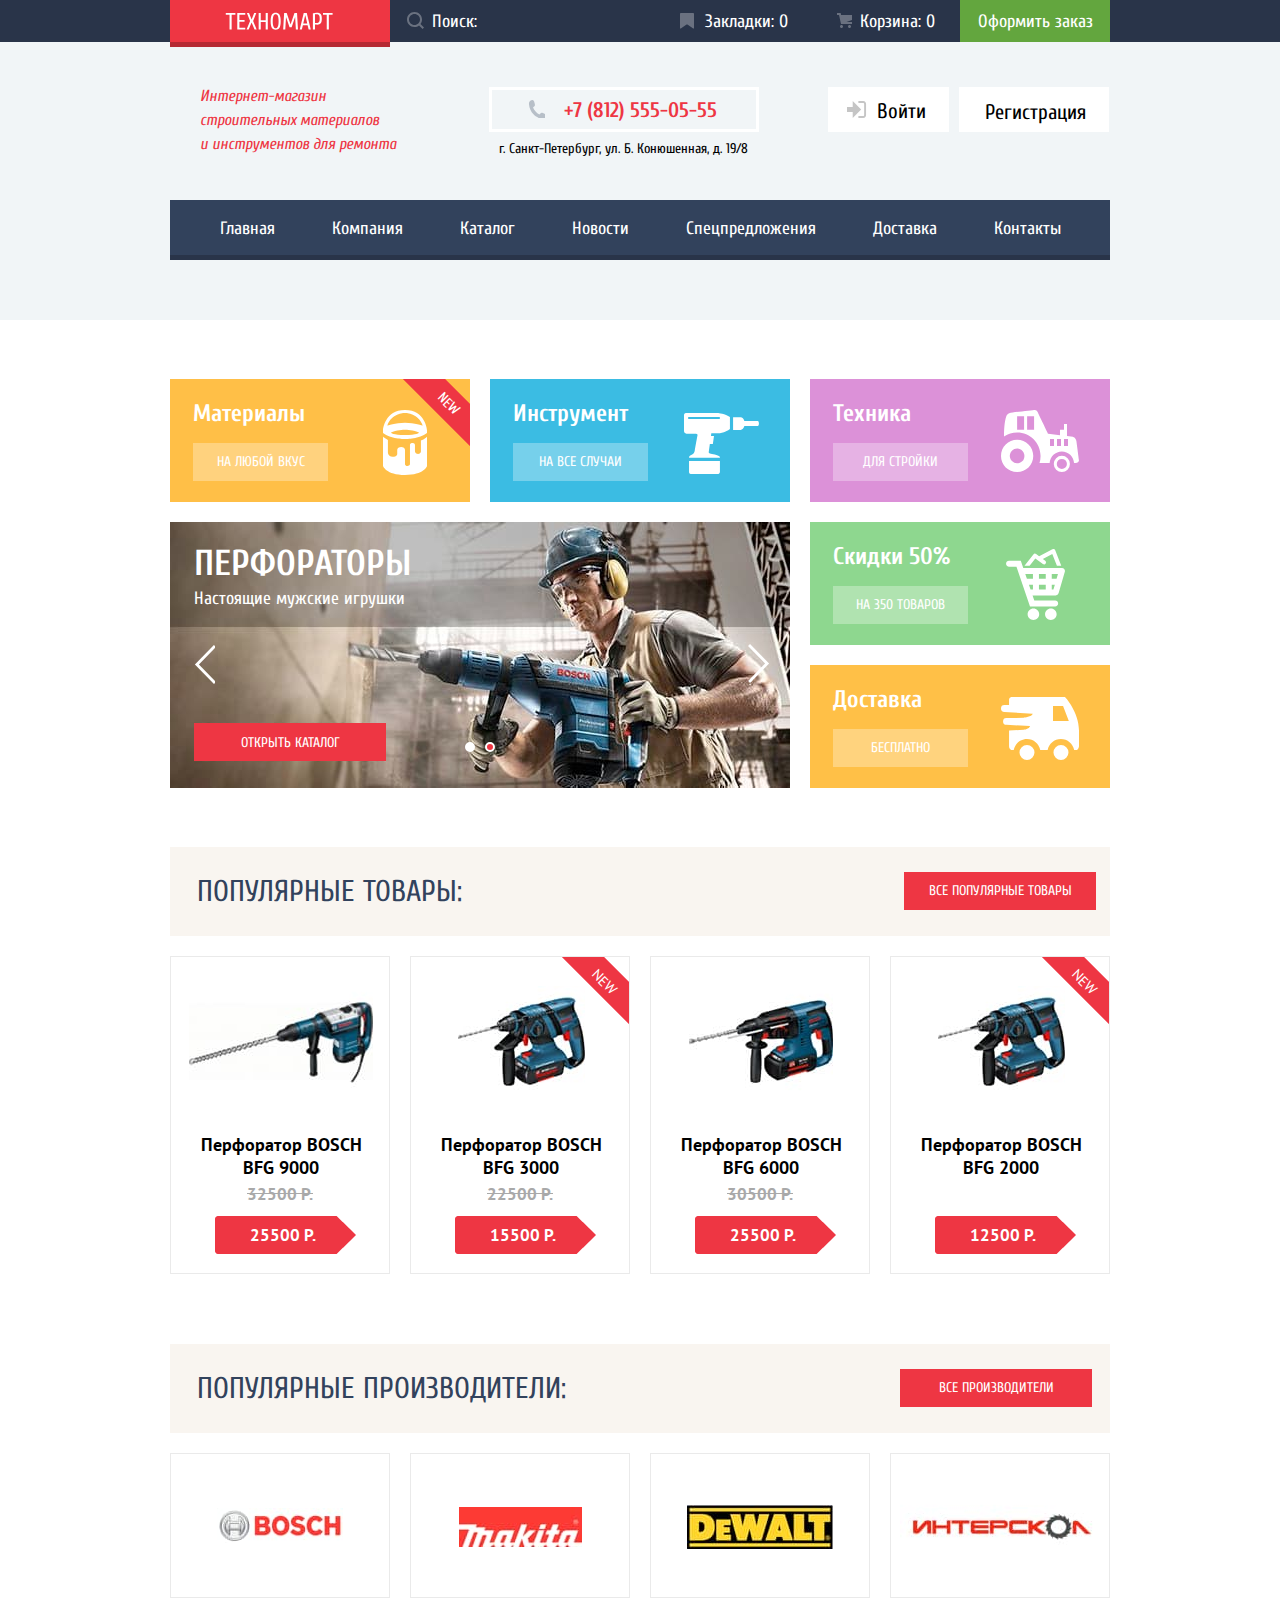
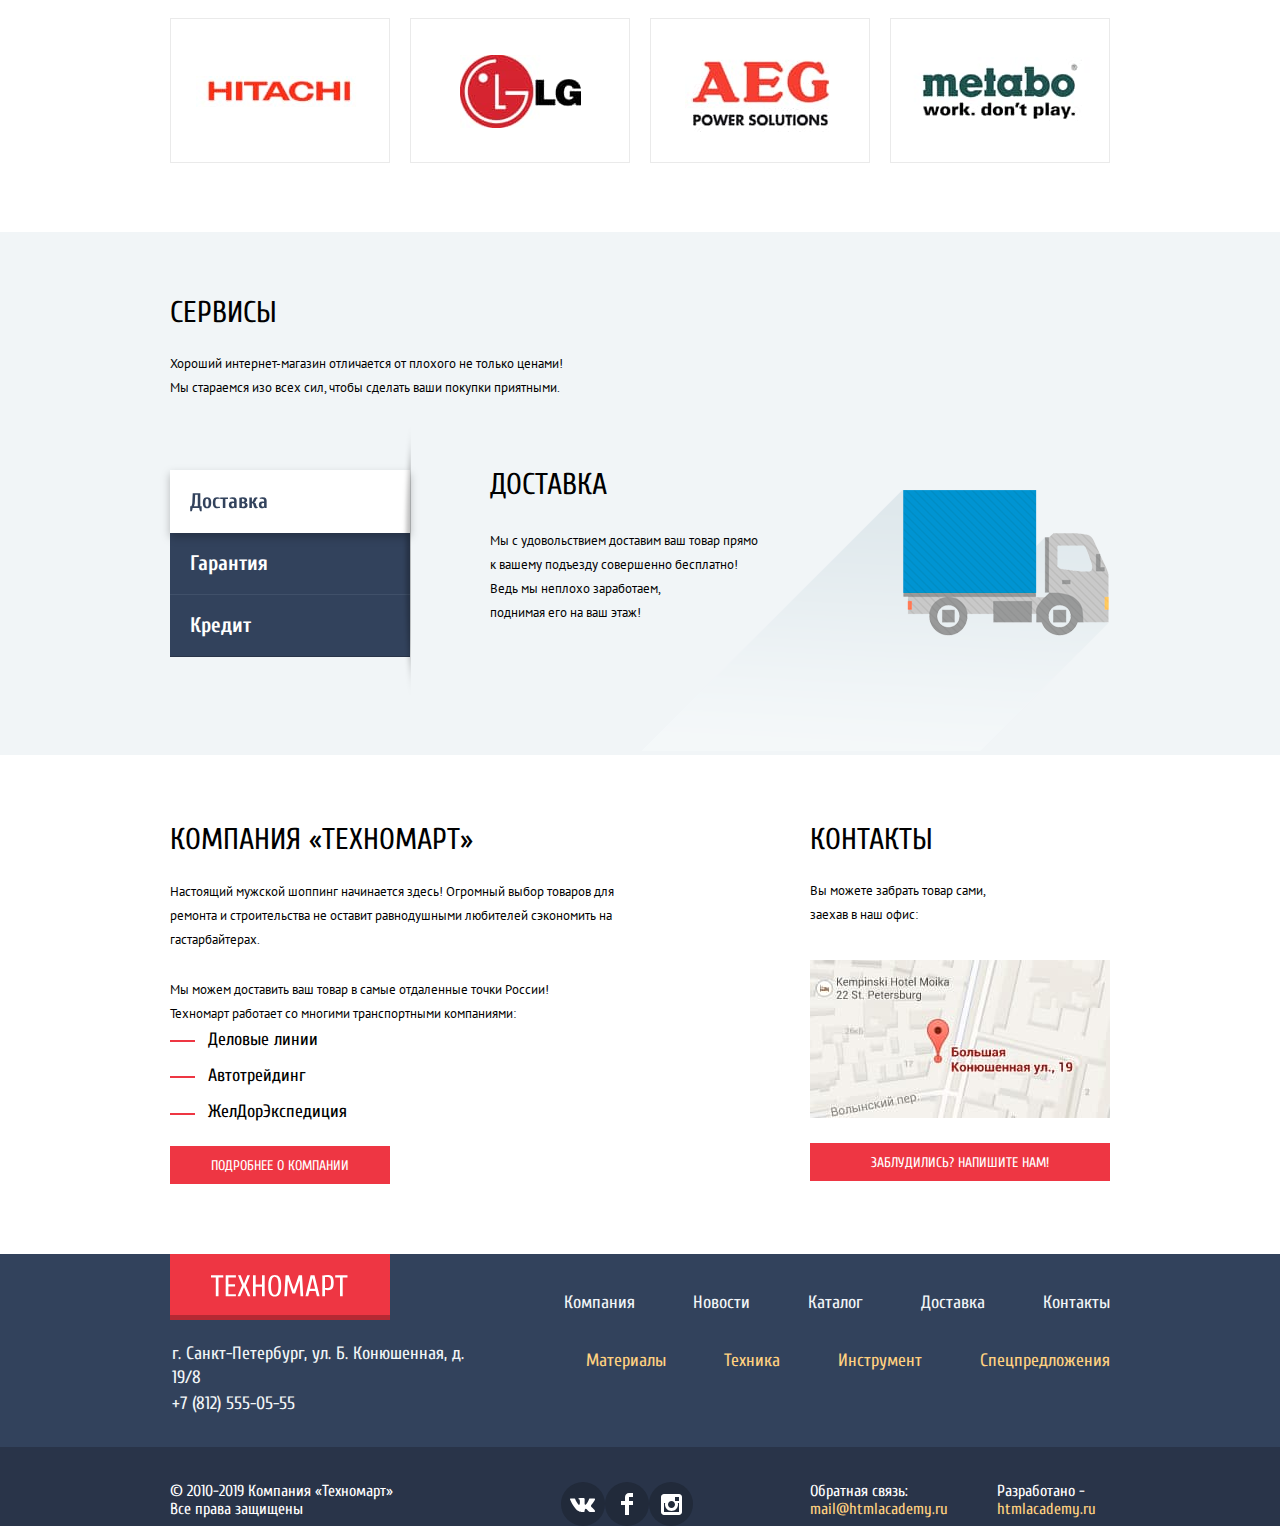
==== commit c5a58d8a: "активность фильтров в каталоге" ====
--- a/index.html
+++ b/index.html
@@ -70,15 +70,18 @@
       <section class="products container">
         <h2 class="visually-hidden">Товары и услуги</h2>
         <div class="products-wrapper">
-          <div class="offers offers-materials new">
+          <div class="offers offers-materials">
+            <div class="new"></div>
             <h3 class="offers-heading">Материалы</h3>
             <a class="offers-button" href="#">На любой вкус</a>
           </div>
           <div class="offers offers-tools">
+            <div class="unvisible"></div>
             <h3 class="offers-heading">Инструмент</h3>
             <a class="offers-button" href="#">На все случаи</a>
           </div>
           <div class="offers offers-technics">
+            <div class="unvisible"></div>
             <h3 class="offers-heading">Техника</h3>
             <a class="offers-button" href="#">Для стройки</a>
           </div>
@@ -105,10 +108,12 @@
             </div>
           </div>
           <div class="offers offers-discounts">
+            <div class="unvisible"></div>
             <h3 class="offers-heading">Скидки 50%</h3>
             <a class="offers-button" href="#">На 350 товаров</a>
           </div>
           <div class="offers offers-delivery">
+            <div class="unvisible"></div>
             <h3 class="offers-heading">Доставка </h3>
             <a class="offers-button" href="#">Бесплатно</a>
           </div>
--- a/css/style.css
+++ b/css/style.css
@@ -55,6 +55,7 @@
   --error: #BA2732;
   --find-icon: #69717F;
   --button-red-hover: #CA2C37;
+  --check-button-hover :#B5B5B5;
 
 
   --light-gray: #EAEAEA;
@@ -669,12 +670,13 @@
   position: absolute;
   background-repeat: no-repeat;
 }
+
 .offers-materials {
   background: var(--special-ylellow);
   grid-area: materials;
 }
 
-.offers-materials,
+/*.offers-materials,*/
 .offers-heading,
 .car-message {
   font-size: 24px;
@@ -687,6 +689,7 @@
 .offers-heading {
   margin-bottom: 14px;
 }
+
 .offers-materials::after {
   top: 31px;
   right: 43px;
@@ -694,6 +697,7 @@
   height: 65px;
   background-image: url("../img/icon-materials.svg");
   background-position: 0 0;
+  z-index: 10;
 }
 
 .button-red,
@@ -872,11 +876,14 @@
   flex-wrap: wrap;
   flex-direction: column;
   align-items: center;
-  height: 318px;
+  min-height: 318px;
   width: 220px;
   border: 1px solid var(--light-gray);
   box-sizing: border-box;
   position: relative;
+}
+.new {
+  flex-basis: 100%;
 }
 
 .new:before {
@@ -905,6 +912,10 @@
   z-index: 2;
 }
 
+.unvisible {
+  display: none;
+}
+
 .popular-products-list {
   display: grid;
   grid-template-columns: repeat(4, 220px);
@@ -1025,11 +1036,12 @@
 
 .popular-list-item a:hover {
    /*filter: drop-shadow(0px 4px 20px var(--black15));*/
+  box-shadow: 0 4px 20px var(--black15);
 }
 
 .popular-list-item a:active {
   /*filter: drop-shadow(0px 4px 20px var(--black15));*/
-
+  box-shadow: 0 4px 20px var(--black15);
   opacity: 0.5;
 }
 
@@ -1291,7 +1303,7 @@
 
 .content-contacts-address {
   margin-top: 24px;
-  margin-bottom: 32px;
+  margin-bottom: 33px;
   box-sizing: border-box;
 }
 
@@ -1792,45 +1804,42 @@
   margin-bottom: 20px;
 }
 
-/*.filter-input-checkbox + label:before {*/
-.square {
+.uncheck {
   position: absolute;
   left: 0;
   top: -1px;
-  /*content: "";*/
   width: 23px;
   height: 23px;
-  /*background-image: url("../img/checkbox-off.svg");*/
   cursor: pointer;
 }
 
 .check {
   position: absolute;
-  left:  0;
+  left: 0;
   top: -1px;
-  /*content: "";*/
   width: 27px;
   height: 23px;
-  /*background-image: url("../img/checkbox-off.svg");*/
   cursor: pointer;
 }
 
-.uncheck path {
-  fill-opacity: 0;
-}
-
-/*.filter-input-checkbox:checked + label:before {*/
-/*  position: absolute;*/
-/*  left: 0;*/
-/*  content: "";*/
-/*  width: 23px;*/
-/*  height: 23px;*/
-/*  background-image: url("../img/checkbox-on.svg");*/
-/*  cursor: pointer;*/
-/*}*/
-
-
-
+.filter-input-checkbox:checked + label .check,
+.filter-input-checkbox + label .uncheck {
+  display: block;
+  }
+
+.filter-input-checkbox + label .check,
+.filter-input-checkbox:checked + label .uncheck {
+  display: none;
+}
+
+.filter-input-checkbox:checked:hover + label .check path,
+.filter-input-checkbox:hover + label .uncheck path {
+  fill: var(--check-button-hover);
+}
+
+.filter-input-checkbox:disabled {
+  opacity: 0.3;
+}
 /* radio */
 .filter-supply {
   margin-top: 17px;
@@ -1857,6 +1866,10 @@
   cursor: pointer;
 }
 
+.filter-input-radio:hover + label:before {
+  box-shadow: 0 0 0 4px var(--check-button-hover);
+}
+
 .filter-input-radio:checked + label:before {
   background-color: var(--basic-greylight);
   box-shadow: 0 0 0 4px var(--basic-greylight);
@@ -1865,10 +1878,18 @@
   cursor: pointer;
 }
 
+.filter-input-radio:checked:hover + label:before {
+  background-color: var(--check-button-hover);
+  box-shadow: 0 0 0 4px var(--check-button-hover);
+  border: 4px solid var(--white);
+  border-radius: 50%;
+  cursor: pointer;
+}
+
 .filter-input-checkbox:disabled + label,
 .filter-input-radio:disabled + label {
   color: var(--black);
-  opacity: 0.4;
+  opacity: 0.3;
 }
 
 .filter-btn {
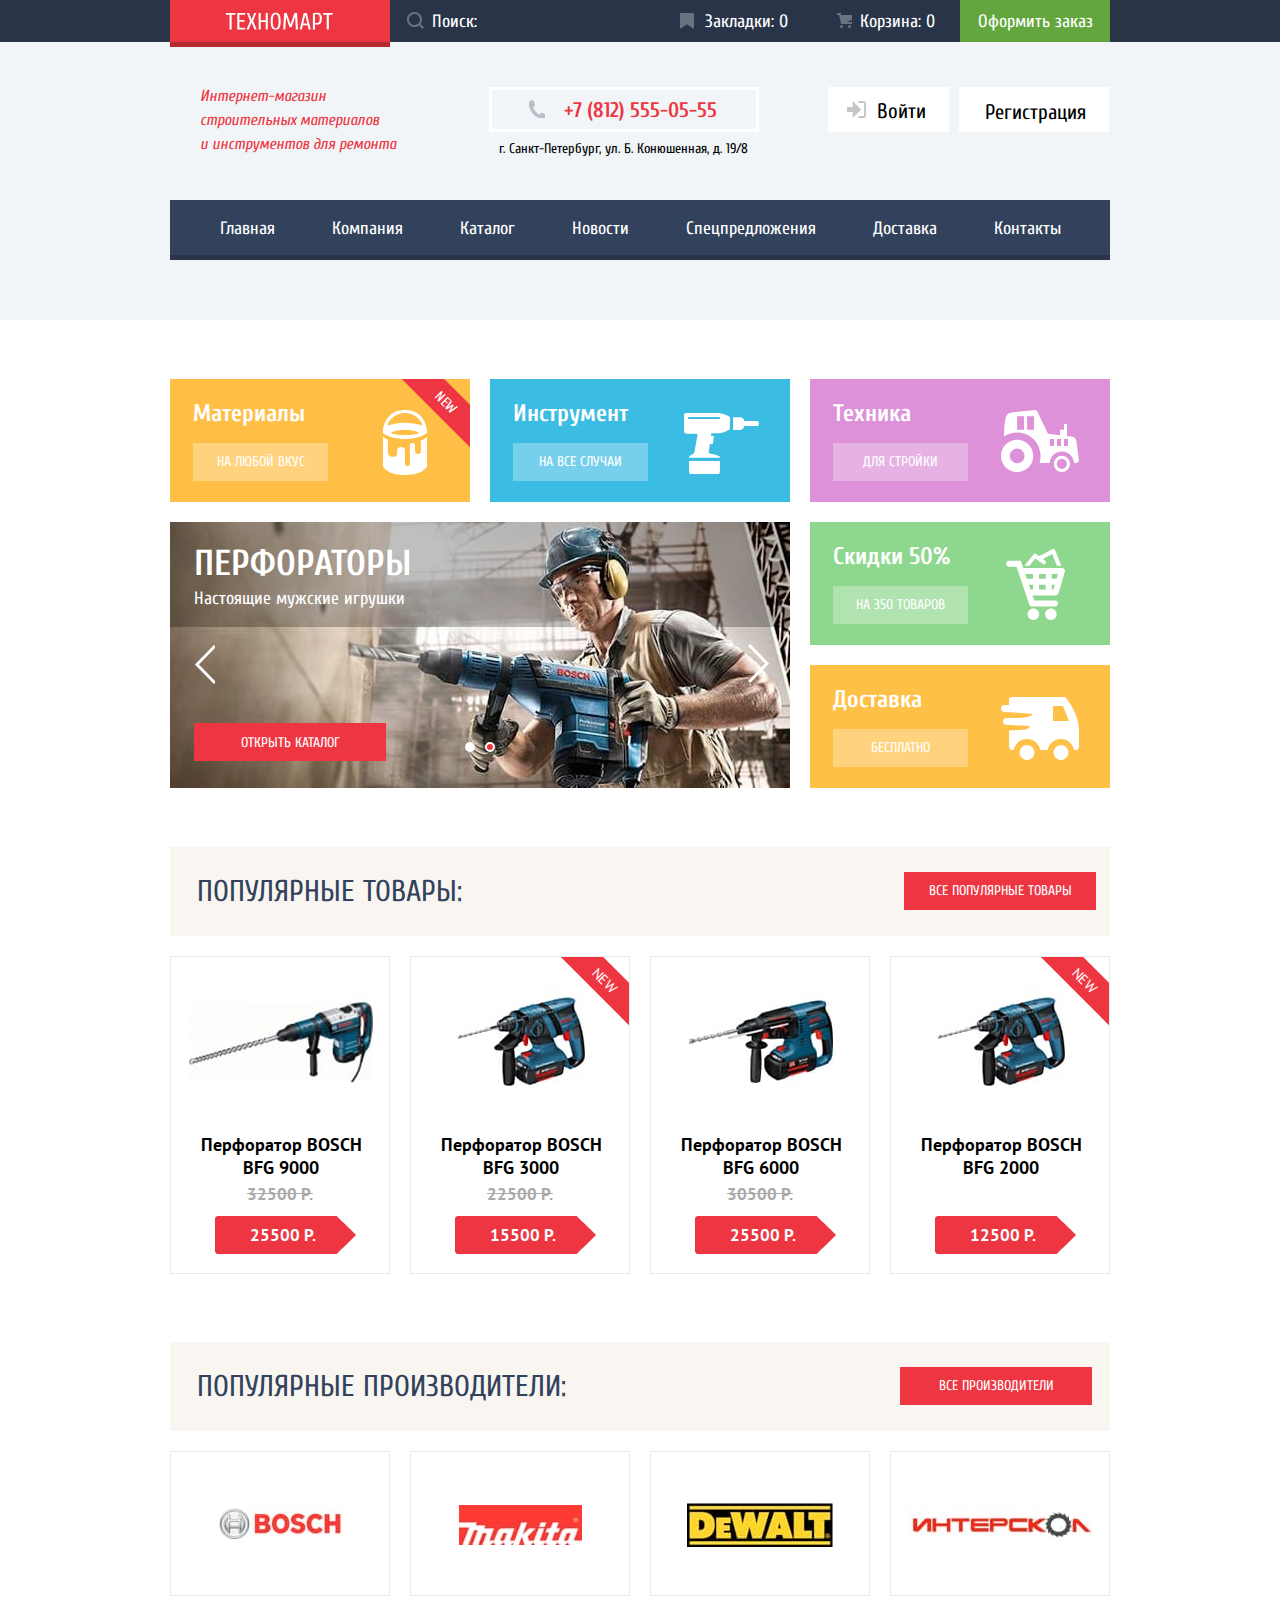
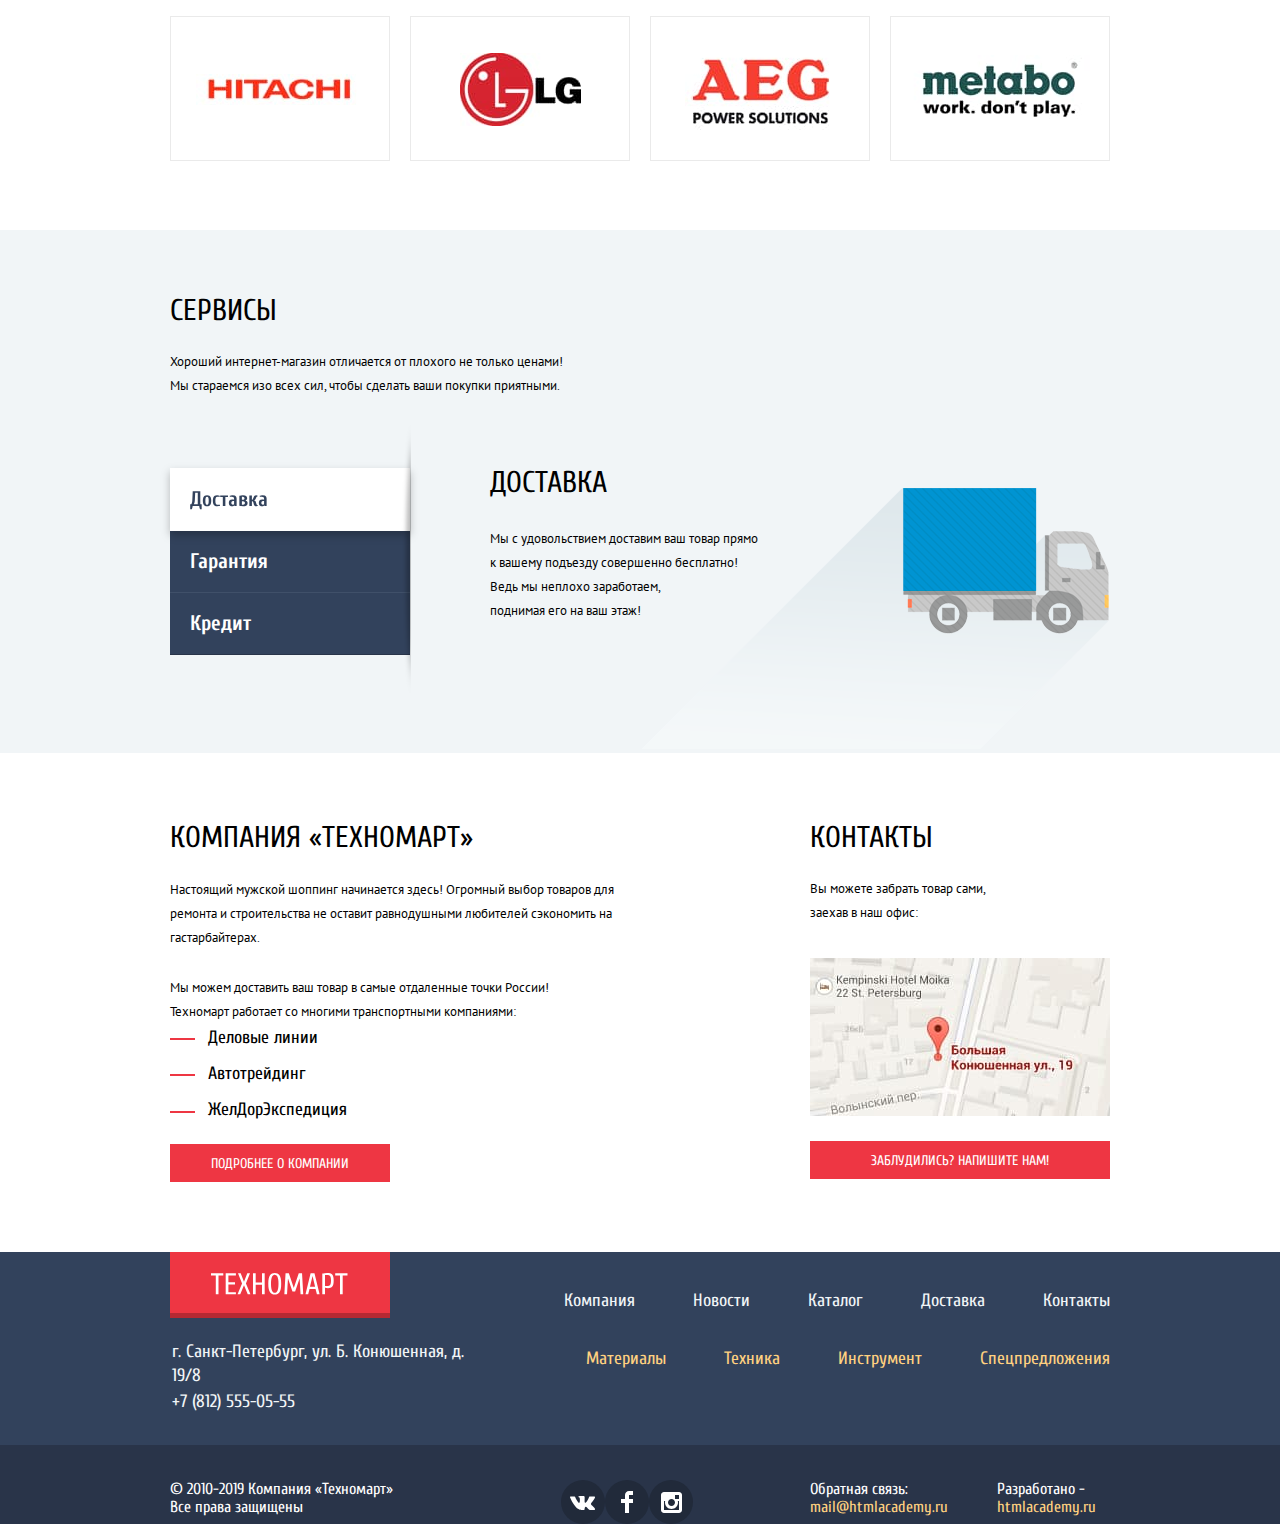
==== commit a258f12c: "Сетка на флексах для внутренней страницы" ====
--- a/index.html
+++ b/index.html
@@ -70,18 +70,15 @@
       <section class="products container">
         <h2 class="visually-hidden">Товары и услуги</h2>
         <div class="products-wrapper">
-          <div class="offers offers-materials">
-            <div class="new"></div>
+          <div class="offers offers-materials new">
             <h3 class="offers-heading">Материалы</h3>
             <a class="offers-button" href="#">На любой вкус</a>
           </div>
           <div class="offers offers-tools">
-            <div class="unvisible"></div>
             <h3 class="offers-heading">Инструмент</h3>
             <a class="offers-button" href="#">На все случаи</a>
           </div>
           <div class="offers offers-technics">
-            <div class="unvisible"></div>
             <h3 class="offers-heading">Техника</h3>
             <a class="offers-button" href="#">Для стройки</a>
           </div>
@@ -108,12 +105,10 @@
             </div>
           </div>
           <div class="offers offers-discounts">
-            <div class="unvisible"></div>
             <h3 class="offers-heading">Скидки 50%</h3>
             <a class="offers-button" href="#">На 350 товаров</a>
           </div>
           <div class="offers offers-delivery">
-            <div class="unvisible"></div>
             <h3 class="offers-heading">Доставка </h3>
             <a class="offers-button" href="#">Бесплатно</a>
           </div>
@@ -124,61 +119,67 @@
           <h2 class="popular-heading-caption">Популярные товары:</h2>
           <a class="button-popular" href="#">Все популярные товары</a>
         </header>
-<!--        <div class="popular-products">-->
-          <ul class="list-style-none popular-products-list">
-            <li>
-              <div class="card">
-                <a class="card-link" href="#">
-                  <img src="img/bfg9000.jpg" width="184" height="164" alt="Перфоратор BOSCH BFG 9000">
-                </a>
-                <p class="card-product-name">
-                  <span class="card-product-type">Перфоратор BOSCH</span>
-                  <span class="card-product-model">BFG 9000</span>
-                </p>
-                <p class="old-cost">32500 Р.</p>
-                <button class="new-cost" type="button">25500 Р.</button>
-              </div>
-            </li>
-            <li>
-              <div class="card new">
-                <a class="card-link" href="#">
-                  <img src="img/bfg3000.jpg" width="127" height="112" alt="Перфоратор BOSCH BFG 3000">
-                </a>
-                <p class="card-product-name">
-                  <span class="card-product-type">Перфоратор BOSCH</span>
-                  <span class="card-product-model">BFG 3000</span>
-                </p>
-                <p class="old-cost">22500 Р.</p>
-                <button class="new-cost" type="button">15500 Р.</button>
-              </div>
-           </li>
-            <li>
-              <div class="card">
-                <a class="card-link" href="#">
-                  <img src="img/bfg6000.jpg" width="144" height="128" alt="Перфоратор BOSCH BFG 6000">
-                </a>
-                <p class="card-product-name">
-                  <span class="card-product-type">Перфоратор BOSCH</span>
-                  <span class="card-product-model">BFG 6000</span>
-                </p>
-                <p class="old-cost">30500 Р.</p>
-                <button class="new-cost" type="button">25500 Р.</button>
-              </div>
-            </li>
-            <li>
-              <div class="card new">
-                <a class="card-link" href="#">
-                  <img src="img/bfg2000.jpg" width="127" height="112" alt="Перфоратор BOSCH BFG 2000">
-                </a>
-                <p class="card-product-name">
-                  <span class="card-product-type">Перфоратор BOSCH</span>
-                  <span class="card-product-model">BFG 2000</span>
-                </p>
-                <button class="new-cost" type="button">12500 Р.</button>
-              </div>
-            </li>
-          </ul>
-<!--        </div>-->
+        <ul class="list-style-none popular-products-list">
+          <li class="card">
+            <div class="card-button">
+              <button class="button-buy" type="button">Купить</button>
+              <button class="button-bookmarks" type="button">В закладки</button>
+            </div>
+            <a class="card-link" href="#">
+              <img src="img/bfg9000.jpg" width="184" height="164" alt="Перфоратор BOSCH BFG 9000">
+            </a>
+            <p class="card-product-name">
+              <span class="card-product-type">Перфоратор BOSCH</span>
+              <span class="card-product-model">BFG 9000</span>
+            </p>
+            <p class="old-cost">32500 Р.</p>
+            <button class="new-cost" type="button">25500 Р.</button>
+          </li>
+          <li class="card new">
+            <div class="card-button">
+              <button class="button-buy" type="button">Купить</button>
+              <button class="button-bookmarks" type="button">В закладки</button>
+            </div>
+            <a class="card-link" href="#">
+              <img src="img/bfg3000.jpg" width="127" height="112" alt="Перфоратор BOSCH BFG 3000">
+            </a>
+            <p class="card-product-name">
+              <span class="card-product-type">Перфоратор BOSCH</span>
+              <span class="card-product-model">BFG 3000</span>
+            </p>
+            <p class="old-cost">22500 Р.</p>
+            <button class="new-cost" type="button">15500 Р.</button>
+         </li>
+          <li class="card">
+            <div class="card-button">
+              <button class="button-buy" type="button">Купить</button>
+              <button class="button-bookmarks" type="button">В закладки</button>
+            </div>
+            <a class="card-link" href="#">
+              <img src="img/bfg6000.jpg" width="144" height="128" alt="Перфоратор BOSCH BFG 6000">
+            </a>
+            <p class="card-product-name">
+              <span class="card-product-type">Перфоратор BOSCH</span>
+              <span class="card-product-model">BFG 6000</span>
+            </p>
+            <p class="old-cost">30500 Р.</p>
+            <button class="new-cost" type="button">25500 Р.</button>
+          </li>
+          <li class="card new">
+            <div class="card-button">
+              <button class="button-buy" type="button">Купить</button>
+              <button class="button-bookmarks" type="button">В закладки</button>
+            </div>
+            <a class="card-link" href="#">
+              <img src="img/bfg2000.jpg" width="127" height="112" alt="Перфоратор BOSCH BFG 2000">
+            </a>
+            <p class="card-product-name">
+              <span class="card-product-type">Перфоратор BOSCH</span>
+              <span class="card-product-model">BFG 2000</span>
+            </p>
+            <button class="new-cost" type="button">12500 Р.</button>
+          </li>
+        </ul>
       </section>
       <section class="popular-producer container">
         <header class="popular-heading">
--- a/css/style.css
+++ b/css/style.css
@@ -164,7 +164,7 @@
   padding: 0 0 0 30px;
   box-sizing: border-box;
 
- }
+}
 
 .header-company-contacts {
   margin-left: 14px;
@@ -663,6 +663,7 @@
   height: 123px;
   margin: 0;
   padding: 20px 30px 21px 23px;
+  overflow: hidden;
 }
 
 .offers::after {
@@ -724,7 +725,7 @@
   grid-template-columns: 220px 700px;
   column-gap: 20px;
   margin-top: 20px;
-  /*box-sizing: border-box;*/
+  box-sizing: border-box;
 }
 
 .offers-button {
@@ -865,52 +866,81 @@
   line-height: 30px;
   text-transform: uppercase;
   color: var(--basic-navigation);
-  width: 400px;
+  /*width: 400px;*/
   min-height: 30px;
   margin: 0;
   padding-top: 30px;
 }
 
-.card{
+.card {
   display: flex;
   flex-wrap: wrap;
   flex-direction: column;
   align-items: center;
   min-height: 318px;
   width: 220px;
+  margin-right: 20px;
+  margin-bottom: 18px;
   border: 1px solid var(--light-gray);
   box-sizing: border-box;
   position: relative;
-}
-.new {
-  flex-basis: 100%;
-}
-
-.new:before {
-  position: absolute;
-  content: "";
-  top: 0;
-  right: -31px;
-  height: 100px;
+  overflow: hidden;
+}
+
+.card:nth-child(3n) {
+  margin-right: 0;
+}
+
+/*.new {*/
+/*  position: relative;*/
+/*  margin: 0;*/
+/*  padding: 0;*/
+/*}*/
+
+.new::before {
+  content: "NEW";
+  position: absolute;
+  right: -26px;
+  top: 8px;
+  text-align: center;
+  padding-top: 7px;
   width: 100px;
-  background-image: url("../img/New.png");
-  background-repeat: no-repeat;
-  z-index: 1;
-}
-
-.new:after {
-  position: absolute;
-  content: "New";
-  right: 10px;
-  top: 16px;
+  min-height: 23px;
+  background: var(--basic-red);
   font-weight: normal;
   font-size: 14px;
   line-height: 18px;
-  color: white;
   text-transform: uppercase;
+  color: var(--white);
   transform: rotate(45deg);
-  z-index: 2;
-}
+  z-index: 1;
+}
+
+/*.new:before {*/
+/*  position: absolute;*/
+/*  content: "";*/
+/*  top: 0;*/
+/*  right: -31px;*/
+/*  height: 100px;*/
+/*  width: 100px;*/
+/*  background-image: url("../img/New.png");*/
+/*  background-repeat: no-repeat;*/
+/*  z-index: 1;*/
+/*}*/
+
+/*.new:after {*/
+/*  position: absolute;*/
+/*  content: "New";*/
+/*  right: 10px;*/
+/*  top: 16px;*/
+/*  font-weight: normal;*/
+/*  font-size: 14px;*/
+/*  line-height: 18px;*/
+/*  color: white;*/
+/*  text-transform: uppercase;*/
+/*  transform: rotate(45deg);*/
+/*  z-index: 2;*/
+/*}*/
 
 .unvisible {
   display: none;
@@ -963,6 +993,22 @@
   margin: 0 0 5px 0;
   padding: 0;
   box-sizing: border-box;
+  display: none;
+}
+
+.card:hover,
+.card:focus {
+  box-shadow: 0 4px 20px var(--black15);
+}
+
+.card:hover .card-link,
+.card:focus .card-link {
+  display: none;
+}
+
+.card:hover .card-button,
+card:focus .card-button {
+  display: block;
 }
 
 .card-product-name span {
@@ -1012,7 +1058,7 @@
 }
 
 .popular-producer {
-  margin-top: 70px;
+  margin-top: 50px;
 }
 
 .popular-list-item {
@@ -1035,7 +1081,7 @@
 }
 
 .popular-list-item a:hover {
-   /*filter: drop-shadow(0px 4px 20px var(--black15));*/
+  /*filter: drop-shadow(0px 4px 20px var(--black15));*/
   box-shadow: 0 4px 20px var(--black15);
 }
 
@@ -1419,7 +1465,7 @@
 .main-footer-contacts {
   display: grid;
   grid-template-columns: 5fr 7fr;
-  }
+}
 
 .main-footer-bottom {
   background: var(--basic-menu);
@@ -1472,11 +1518,19 @@
 /* page catalog */
 .breadcrumbs,
 .filter-caption,
+.sort,
 .sort-caption,
+.sort-list,
 .sort-link {
   font-size: 13px;
   line-height: 18px;
   text-transform: uppercase;
+}
+.filter,
+.page-catalog-cards-wrapper
+{
+  padding: 0;
+  margin: 0;
 }
 
 .page-catalog {
@@ -1621,7 +1675,7 @@
   justify-content: flex-start;
   flex-wrap: wrap;
   margin: 0;
-  padding: 20px 0 18px 0;
+  padding: 20px 0 20px 0;
   box-sizing: border-box;
 }
 
@@ -1665,7 +1719,7 @@
   /*box-sizing: border-box;*/
 }
 
-.filter-caption, .sort-caption {
+.filter-caption {
   background: var(--background-page-subheading);
   box-sizing: border-box;
   margin: 0;
@@ -1825,7 +1879,7 @@
 .filter-input-checkbox:checked + label .check,
 .filter-input-checkbox + label .uncheck {
   display: block;
-  }
+}
 
 .filter-input-checkbox + label .check,
 .filter-input-checkbox:checked + label .uncheck {
@@ -1910,32 +1964,30 @@
 }
 
 .sort-caption {
-  padding: 12px 0 10px 20px;
+  /*padding: 12px 0 10px 20px;*/
+  margin-left: 19px;
+  margin-right: 143px;
+  padding: 0;
 }
 
 .sort-link-price {
-  /*padding-left: 20px;*/
-  padding: 0;
   margin-right: 70px;
-  box-sizing: border-box;
 }
 
 .sort-link-type {
-  padding: 0;
   margin-right: 66px;
-  box-sizing: border-box;
 }
 
 .sort-link-functions {
-  padding: 0;
-  margin: 0;
 }
 
 .sort-list {
   position: relative;
   display: flex;
-  margin: 0;
-  padding-top: 9px;
+  padding: 0;
+  margin: 10px 0;
+  box-sizing: border-box;
+
 }
 
 .sort-link {
@@ -1958,18 +2010,21 @@
 }
 
 .sort {
-  display: grid;
-  grid-template-columns: 200px 400px max-content;
+  /*display: grid;*/
+  /*grid-template-columns: 200px 400px max-content;*/
+  display: flex;
+  flex-wrap: wrap;
+  margin: 0;
   background: var(--background-page-subheading);
 }
 
 .sort-button-up,
 .sort-button-down {
-  width: 12px;
-  height: 10px;
-  padding: 0;
-  margin-top: 12px;
-  /*margin-left: 41px;*/
+  /*width: 12px;*/
+  /*height: 10px;*/
+  padding: 0;
+  margin: 0;
+  margin-top: 14px;
   border: none;
   box-sizing: border-box;
 }
@@ -1980,19 +2035,26 @@
 
 
 .sort-button-up {
-  margin-left: 41px;
+  /*margin-left: 41px;*/
 }
 
 .sort-button-down {
-  margin-left: 15px;
+  margin-left: 17px;
+}
+
+.sort-button {
+  margin-left: 46px;
+  padding: 0;
 }
 
 .cards-list {
-  display: grid;
-  grid-template-columns: repeat(3, 220px);
-  row-gap: 18px;
-  column-gap: 20px;
-  margin: 28px 0 50px 0;
+  /*display: grid;*/
+  /*grid-template-columns: repeat(3, 220px);*/
+  /*row-gap: 18px;*/
+  /*column-gap: 20px;*/
+  display: flex;
+  flex-wrap: wrap;
+  margin: 28px 0 30px 0;
   padding: 0;
 }
 
@@ -2171,4 +2233,3 @@
 .modal-car-footer {
   background: var(--modal-car-footer);
 }
-
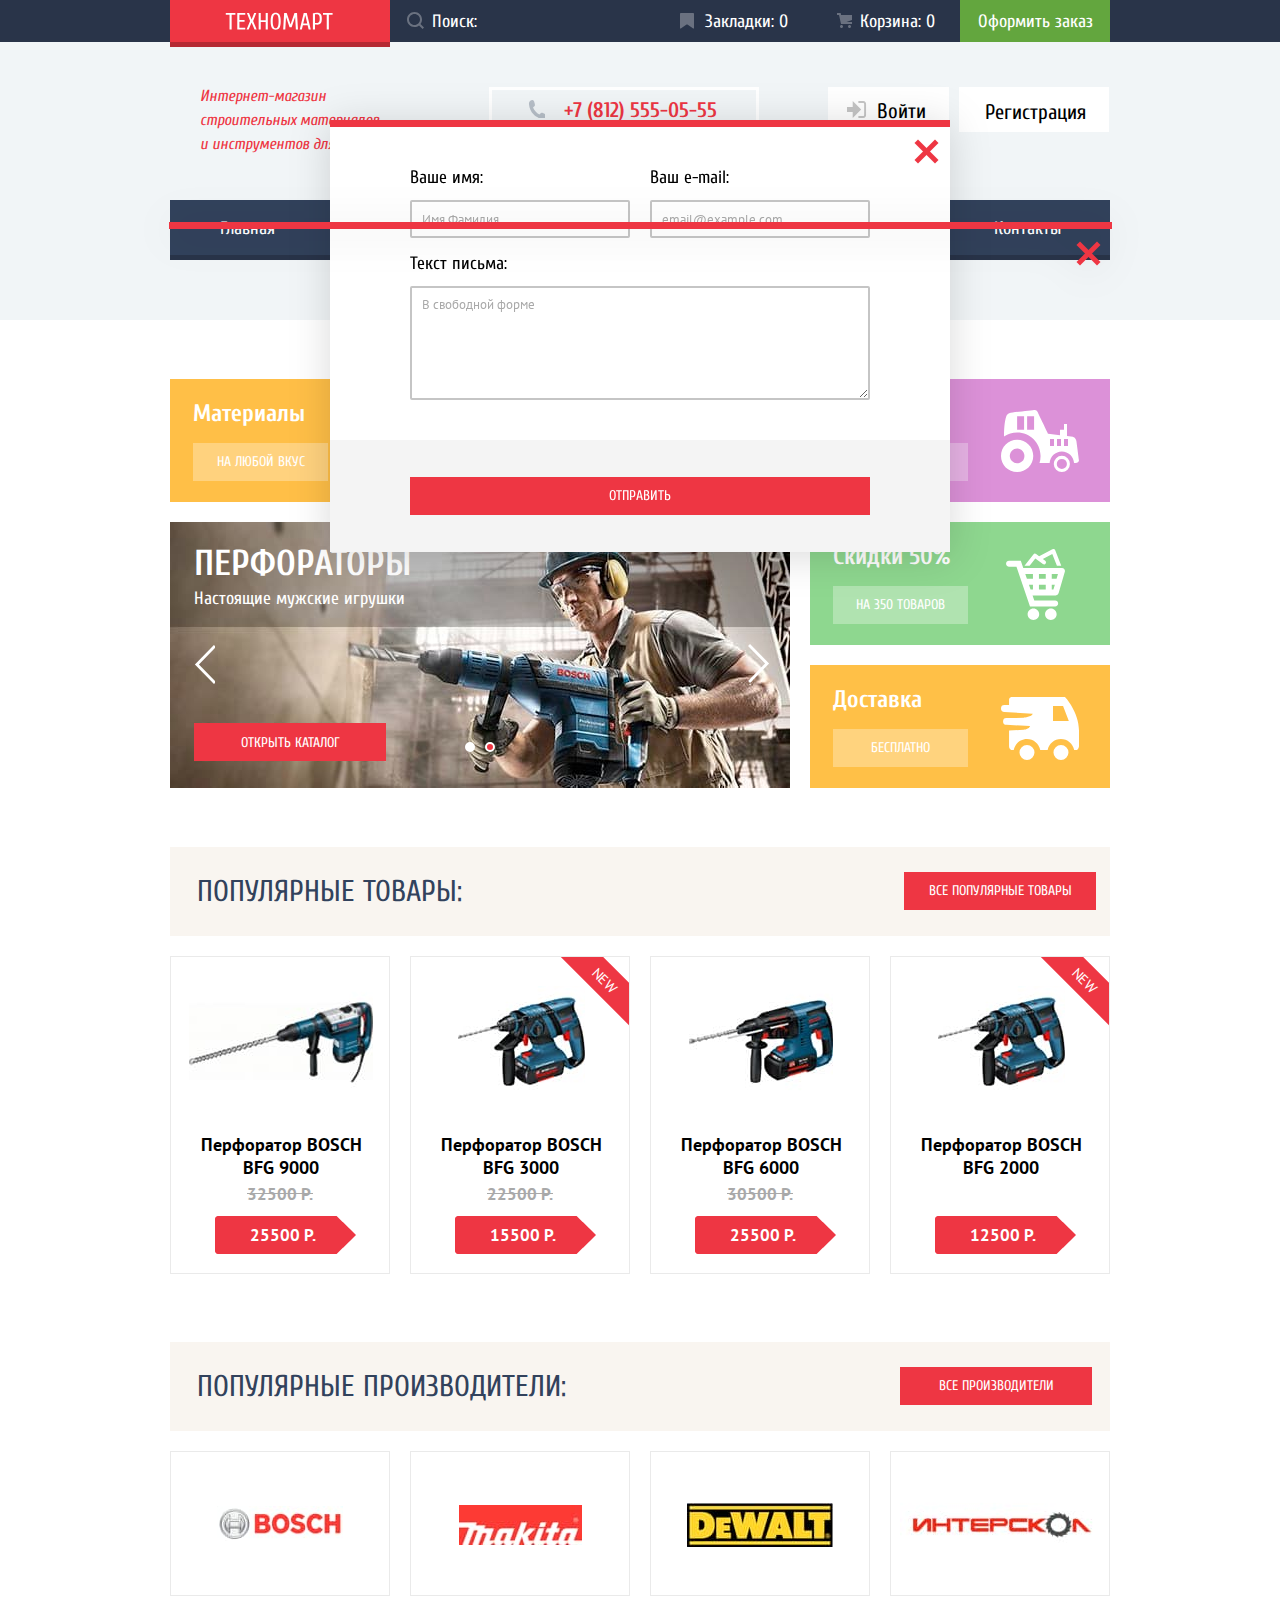
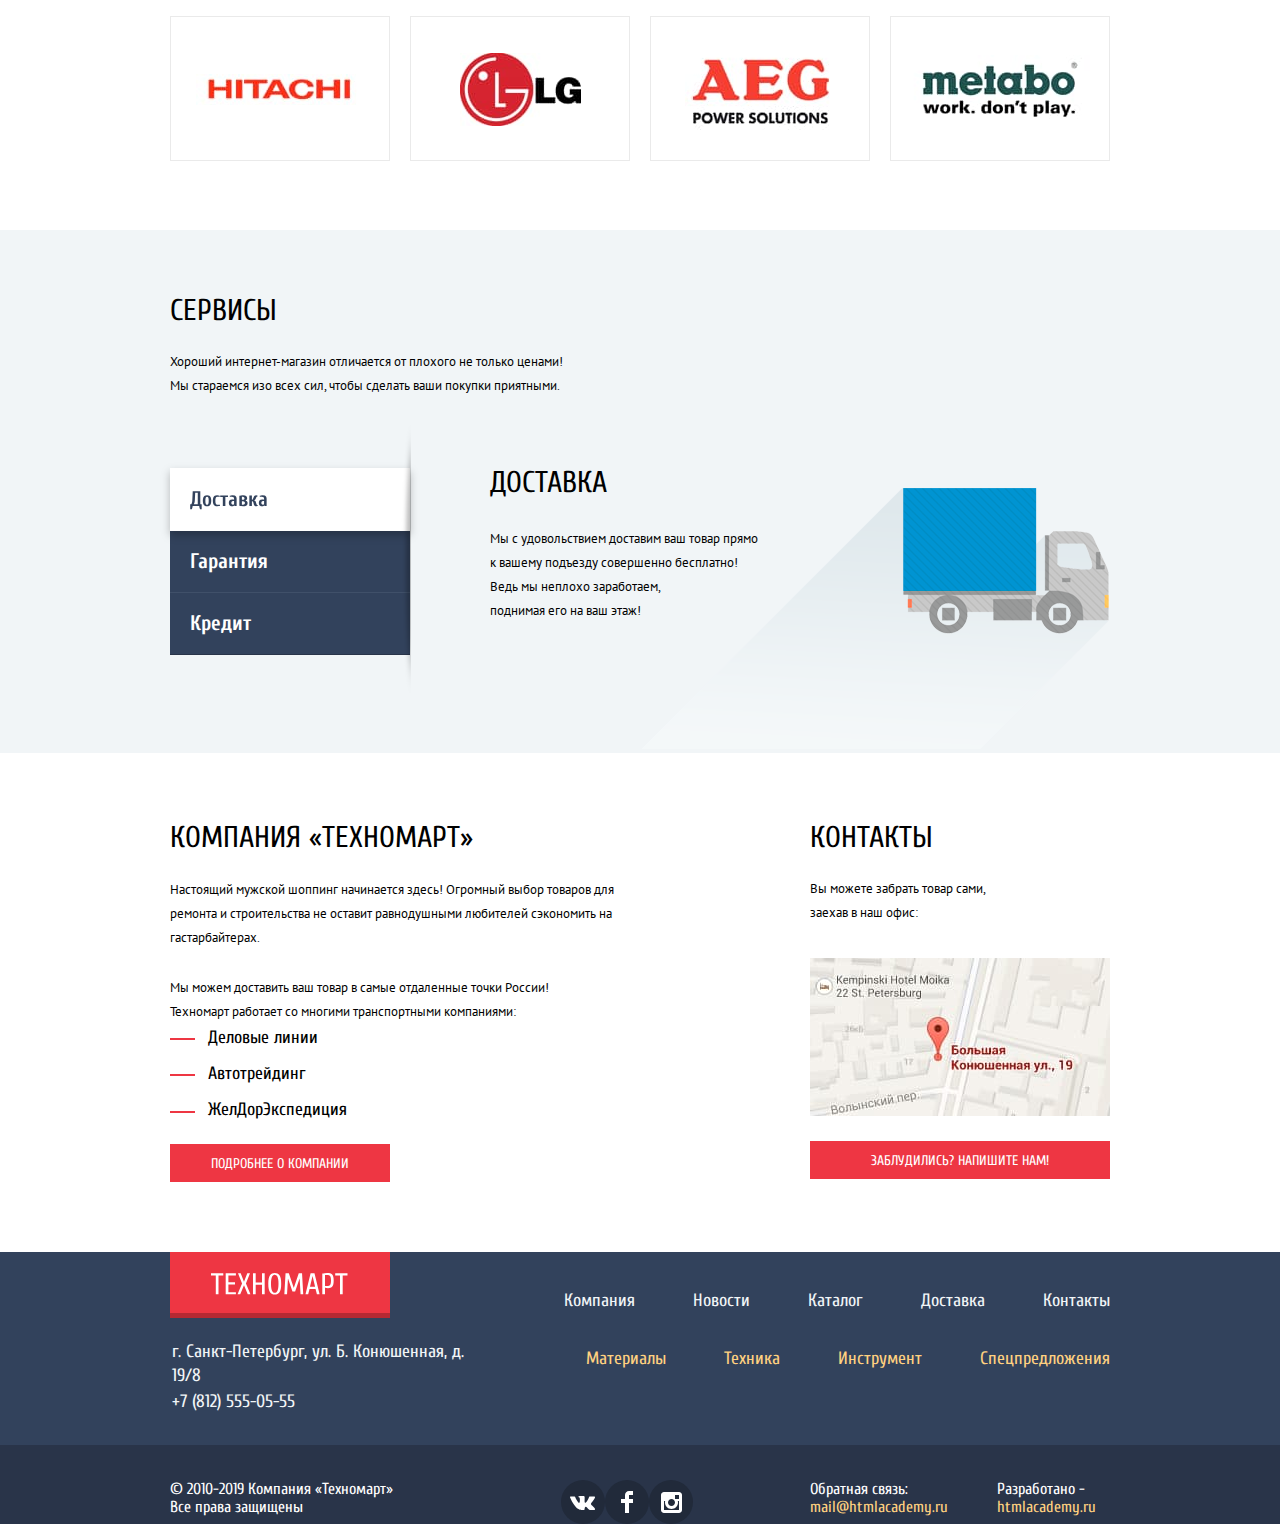
==== commit 606adf2c: "Модальные окна для главной страницы" ====
--- a/index.html
+++ b/index.html
@@ -363,6 +363,7 @@
           </ul>
 <!--          </div>-->
           <p class="footer-feedback">
+
             Обратная связь:
             <a class="footer-feedback-link" href="mailto:mail@htmlacademy.ru">mail@htmlacademy.ru</a>
           </p>
@@ -373,31 +374,41 @@
         </div>
       </div>
     </footer>
-    <section class="visually-hidden modal feedback-form">
-      <h2 class="visually-hidden">Напишите нам</h2>
-      <form class="modal-form" action="index.html" method="GET">
-        <p>
-          <label for="write-us-name">Ваше имя:</label>
-          <input class="modal-input" type="text" id="write-us-name" name="name" placeholder="Имя Фамилия">
-        </p>
-        <p>
-          <label for="write-us-email">Ваш e-mail:</label>
-          <input class="modal-input" type="email" id="write-us-email" name="email" placeholder="email@example.com">
-        </p>
-        <p>
-          <label for="write-us-text">Текст письма:</label>
-          <textarea class="text-letter modal-input" name="text-letter" id="write-us-text" cols="60" rows="7"
-                    placeholder="В свободной форме"></textarea>
-        </p>
-        <div class="modal-feedback-footer">
-          <button class="modal-button button-red" type="submit">Отправить</button>
-        </div>
-      </form>
+
+    <section class="modal feedback-form">
+      <div class="modal-feedback-wrapper">
+        <h2 class="visually-hidden">Напишите нам</h2>
+        <form class="modal-form" action="index.html" method="GET">
+          <p>
+            <label class="modal-label" for="write-us-name">Ваше имя:</label>
+            <input class="modal-input modal-input-name" type="text" id="write-us-name" name="name" placeholder="Имя Фамилия">
+          </p>
+          <p>
+            <label class="modal-label" for="write-us-email">Ваш e-mail:</label>
+            <input class="modal-input modal-input-email" type="email" id="write-us-email" name="email" placeholder="email@example.com">
+          </p>
+          <p>
+            <label class="modal-label" for="write-us-text">Текст письма:</label>
+            <textarea class="text-letter modal-input" name="text-letter" id="write-us-text" cols="81" rows="4"
+                      placeholder="В свободной форме"></textarea>
+          </p>
+          <div class="modal-feedback-footer">
+            <button class="modal-button button-red" type="submit">Отправить</button>
+          </div>
+        </form>
+      </div>
       <button class="modal-close" type="button" aria-label="Закрыть"></button>
     </section>
-    <section class="visually-hidden modal map-popup">
-      <h2 class="visually-hidden">Как до нас добраться</h2>
-      <button class="modal-close" type="button" aria-label="Закрыть"></button>
+
+    <section class="modal map-popup">
+      <div class="modal-wrapper">
+        <h2 class="visually-hidden">Как до нас добраться</h2>
+        <iframe src="https://www.google.com/maps/embed?pb=!1m18!1m12!1m3!1d1998.6036253002762!2d30.320858715590223!3d59.93871916905475!2m3!1f0!2f0!3f0!3m2!1i1024!2i768!4f13.1!3m3!1m2!1s0x4696310fca145cc1%3A0x42b32648d8238007!2z0JHQvtC70YzRiNCw0Y8g0JrQvtC90Y7RiNC10L3QvdCw0Y8g0YPQuy4sIDE5LzgsINCh0LDQvdC60YIt0J_QtdGC0LXRgNCx0YPRgNCzLCAxOTExODY!5e0!3m2!1sru!2sru!4v1602430245607!5m2!1sru!2sru"
+                allowfullscreen title="Офис компании по адресу ул. Большая Конюшенная 19/8, Санкт-Петербург"
+                width="943" height="449">
+        </iframe>
+        <button class="modal-close" type="button" aria-label="Закрыть"></button>
+      </div>
     </section>
   </body>
 </html>
--- a/css/style.css
+++ b/css/style.css
@@ -1571,8 +1571,7 @@
   /*position: relative;*/
 }
 
-.order-navigation-link,
-.personal-navigation-link {
+.personal-info-list-link {
   display: block;
   color: var(--basic-navigation);
   font-size: 16px;
@@ -1590,25 +1589,21 @@
   top: 7px;
 }
 
-.personal-info-list:hover .order-navigation-link,
-.personal-info-list:hover .personal-navigation-link
-{
+.personal-info-list-link:hover {
   color: var(--basic-red);
 }
 
-.personal-info-list:hover .order-navigation-link:before {
-  background: var(--basic-red);
-}
-
-.personal-info-list:active .order-navigation-link,
-.personal-info-list:active .personal-navigation-link
-{
+/*.personal-info-list:hover .order-navigation-link:before {*/
+/*  background: var(--basic-red);*/
+/*}*/
+
+.personal-info-list-link:active {
   color: var(--basic-greylight);
 }
 
-.personal-info-list:active .order-navigation-link:before {
-  background: var(--basic-greylight);
-}
+/*.personal-info-list:active .order-navigation-link:before {*/
+/*  background: var(--basic-greylight);*/
+/*}*/
 
 .user-info-list {
   margin: 3px 0 0 40px;
@@ -1661,6 +1656,7 @@
 .logout {
   display: block;
   position: relative;
+  color: var(--black);
 }
 
 .breadcrumbs, .filter-caption, .sort-caption  {
@@ -1837,7 +1833,7 @@
 }
 
 .filter-producer {
-  margin-top: 15px;
+  margin-top: 12px;
 }
 
 .filter-price:after,
@@ -1948,7 +1944,7 @@
 
 .filter-btn {
   width: 220px;
-  margin-top: 12px;
+  margin-top: 13px;
   padding: 10px 0 10px 0;
   font-size: 13px;
   line-height: 18px;
@@ -2078,6 +2074,17 @@
   box-sizing: border-box;
   margin: 38px 41px 10px 38px;
   padding: 10px 0 10px 15px;
+}
+
+.button-buy:before {
+  content: " ";
+  position: absolute;
+  width: 15px;
+  height: 15px;
+  top: 10px;
+  left: 29px;
+  background-image: url("../img/icon-cart.svg");
+  opacity: 0.3;
 }
 
 .button-bookmarks {
@@ -2182,21 +2189,90 @@
   padding :0;
   box-sizing: border-box;
 }
+
 /* modal windows */
+/* Напишите нам */
+.modal {
+  position: fixed;
+  /*display: block;*/
+  /*display: none;*/
+  top: 0;
+  left: 0;
+  right: 0;
+  bottom: 0;
+  margin: auto;
+  z-index: 10;
+}
+
 .feedback-form {
   width: 620px;
   height: 430px;
+  top: 120px;
+  bottom: auto;
+  background-color: var(--white);
+  box-sizing: border-box;
+  border-top: 7px solid var(--basic-red);
+  filter: drop-shadow(0px 4px 20px var(--black15));
+  /*box-shadow: 0 4px 20px var(--black15);*/
+}
+
+.modal-feedback-wrapper {
+  position: relative;
+  width: 460px;
+  min-height: 430px;
+  margin: 0 auto;
+  padding-top: 39px;
+  box-sizing: border-box;
 }
 
 .modal-feedback-footer {
-  height: 112px;
+  padding: 10px;
+  position: absolute;
+  width: 620px;
+  min-height: 112px;
+  display: flex;
+  justify-content: center;
+  align-items: center;
+  flex-wrap: wrap;
+  bottom: -108px;
+  left: -80px;
   background: var(--modal-feedback-footer);
-}
-
-.write-us-name,
-.write-us-email,
-.write-us-text {
+  box-sizing: border-box;
+}
+
+.modal-form {
+  position: relative;
+  display: flex;
+  flex-wrap: wrap;
+  justify-content: space-between;
+  margin: 0;
+  padding: 0;
+}
+
+.modal-form p {
+  width: 220px;
+  margin: 0;
+  padding: 0;
+}
+
+.modal-input,
+.modal-label {
+  font-size: 18px;
+  line-height: 24px;
+  font-family: "Cuprum", "Arial", sans-serif;
   color: var(--black);
+  margin-bottom: 11px;
+  padding: 0;
+  box-sizing: border-box;
+}
+
+.modal-input {
+  width: 220px;
+  min-height: 38px;
+  border: 2px solid var(--basic-greylight);
+  border-radius: 2px;
+  margin-top: 10px;
+  padding-left: 10px;
 }
 
 .modal-input::placeholder {
@@ -2205,12 +2281,78 @@
   color: var(--basic-palegray);
 }
 
+.text-letter {
+  width: 460px;
+  min-height: 114px;
+  border: 2px solid var(--basic-greylight);
+  border-radius: 2px;
+  margin-bottom: 37px;
+  padding-top: 5px;
+  box-sizing: border-box;
+}
+
+.modal-form p:nth-child(3) {
+  margin-top: 3px;
+  box-sizing: border-box;
+}
+
+.modal-close {
+  position: absolute;
+  right: 11px;
+  top: 11px;
+  cursor: pointer;
+  width: 25px;
+  height: 25px;
+  background: transparent;
+  border: none;
+  box-sizing: border-box;
+}
+.modal-close::after,
+.modal-close::before {
+  content: "";
+  position: absolute;
+  width: 29px;
+  height: 5px;
+  background: var(--basic-red);
+  right: -2px;
+  top: 11px;
+}
+
+.modal-close::after {
+  transform: rotate(45deg);
+}
+
+.modal-close::before {
+  transform: rotate(-45deg);
+}
+
+.modal-button {
+  width: 460px;
+  min-height: 38px;
+  font-size: 14px;
+  line-height: 18px;
+  color: var(--white);
+  background: var(--basic-red);
+  border: none;
+  padding: 10px;
+  cursor: pointer;
+  text-transform: uppercase;
+}
+
+/* карта */
 .map-popup {
   width: 943px;
   height: 449px;
   filter: drop-shadow(0px 4px 20px var(--black15));
-  background: url("../img/map.jpg") no-repeat;
-}
+  /*background: url("../img/map.jpg") no-repeat;*/
+  border-top: 7px solid var(--basic-red);
+}
+
+.map-popup iframe {
+  border: none;
+}
+
+
 .car-popup {
   width: 620px;
   height: 282px;
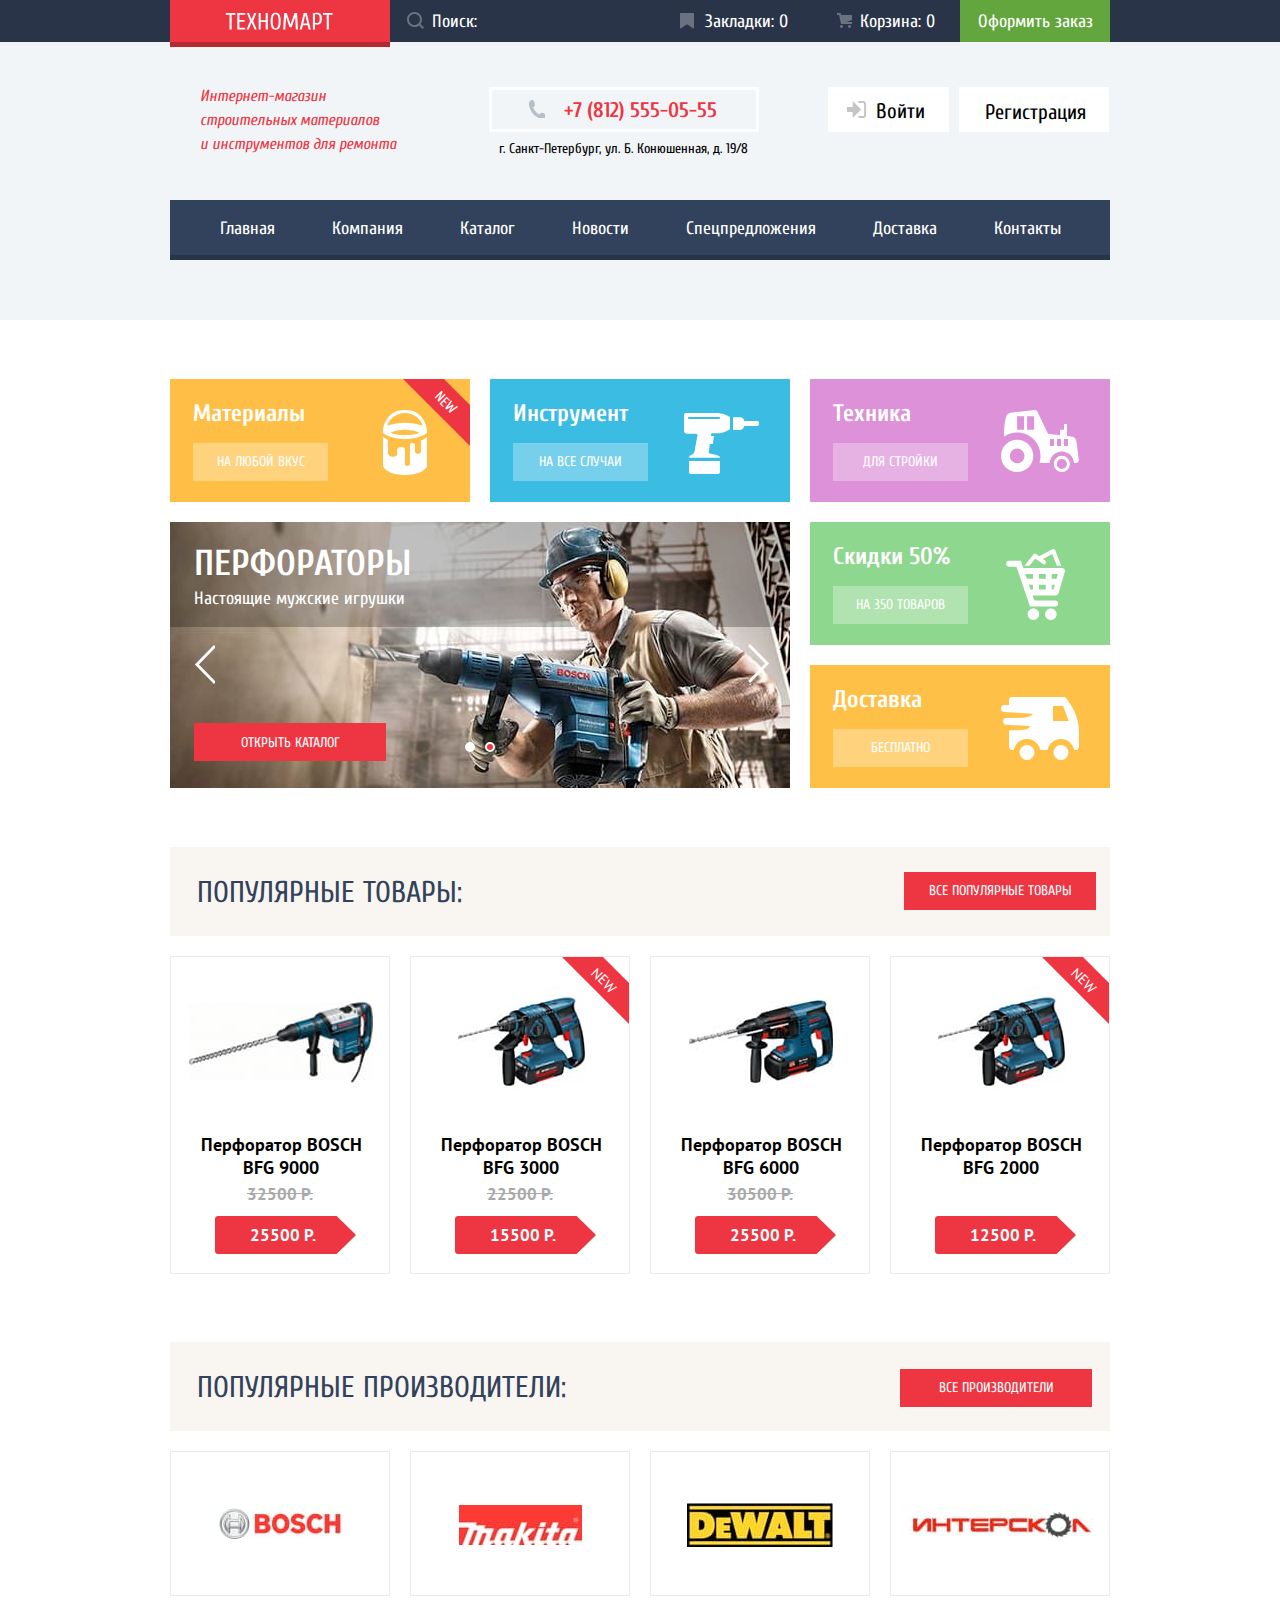
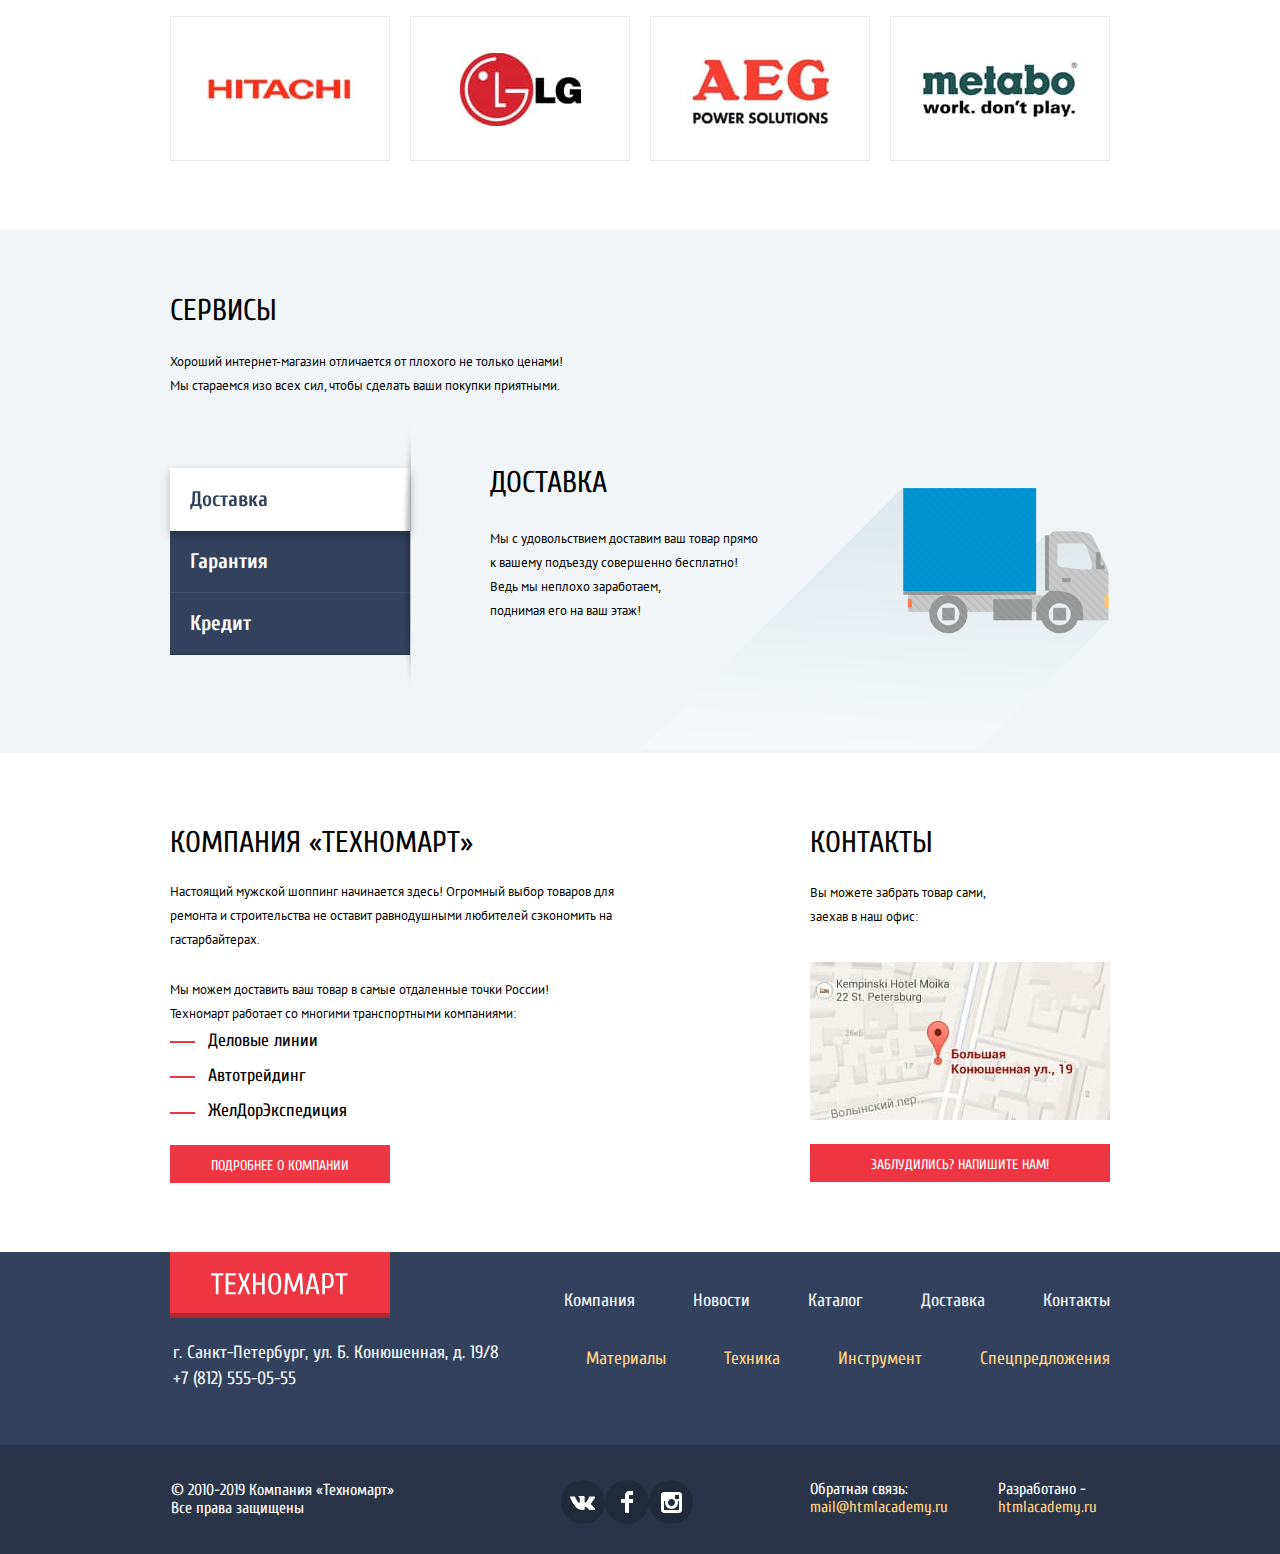
==== commit 72e326a6: "исправление замечаний" ====
--- a/index.html
+++ b/index.html
@@ -125,9 +125,9 @@
               <button class="button-buy" type="button">Купить</button>
               <button class="button-bookmarks" type="button">В закладки</button>
             </div>
-            <a class="card-link" href="#">
+            <p class="card-link">
               <img src="img/bfg9000.jpg" width="184" height="164" alt="Перфоратор BOSCH BFG 9000">
-            </a>
+            </p>
             <p class="card-product-name">
               <span class="card-product-type">Перфоратор BOSCH</span>
               <span class="card-product-model">BFG 9000</span>
@@ -140,9 +140,9 @@
               <button class="button-buy" type="button">Купить</button>
               <button class="button-bookmarks" type="button">В закладки</button>
             </div>
-            <a class="card-link" href="#">
+            <p class="card-link">
               <img src="img/bfg3000.jpg" width="127" height="112" alt="Перфоратор BOSCH BFG 3000">
-            </a>
+            </p>
             <p class="card-product-name">
               <span class="card-product-type">Перфоратор BOSCH</span>
               <span class="card-product-model">BFG 3000</span>
@@ -155,9 +155,9 @@
               <button class="button-buy" type="button">Купить</button>
               <button class="button-bookmarks" type="button">В закладки</button>
             </div>
-            <a class="card-link" href="#">
+            <p class="card-link">
               <img src="img/bfg6000.jpg" width="144" height="128" alt="Перфоратор BOSCH BFG 6000">
-            </a>
+            </p>
             <p class="card-product-name">
               <span class="card-product-type">Перфоратор BOSCH</span>
               <span class="card-product-model">BFG 6000</span>
@@ -170,9 +170,9 @@
               <button class="button-buy" type="button">Купить</button>
               <button class="button-bookmarks" type="button">В закладки</button>
             </div>
-            <a class="card-link" href="#">
+            <p class="card-link">
               <img src="img/bfg2000.jpg" width="127" height="112" alt="Перфоратор BOSCH BFG 2000">
-            </a>
+            </p>
             <p class="card-product-name">
               <span class="card-product-type">Перфоратор BOSCH</span>
               <span class="card-product-model">BFG 2000</span>
@@ -293,7 +293,7 @@
                 Вы можете забрать товар сами,<br>
                 заехав в наш офис:
               </p>
-              <a href="https://yandex.ru/maps">
+              <a  class="map-link" href="https://yandex.ru/maps">
                 <img src="img/mapsmall.jpg" width="300" height="158" alt="Карта как нас найти">
               </a>
               <a class="button-write-us button-red" href="mailto:mail@htmlacademy.ru">Заблудились? Напишите нам!</a>
@@ -337,7 +337,6 @@
             © 2010-2019 Компания «Техномарт»<br>
             <span>Все права защищены</span>
           </p>
-<!--          <div class="social-buttons-wrapper">-->
           <ul class="main-footer-bottom-social-list list-style-none">
             <li class="social-item">
               <a class="social-icon" href="#"><span class="visually-hidden">Вконтакте</span>
@@ -361,7 +360,6 @@
               </a>
             </li>
           </ul>
-<!--          </div>-->
           <p class="footer-feedback">
 
             Обратная связь:
@@ -379,21 +377,21 @@
       <div class="modal-feedback-wrapper">
         <h2 class="visually-hidden">Напишите нам</h2>
         <form class="modal-form" action="index.html" method="GET">
-          <p>
+          <p class="input-text">
             <label class="modal-label" for="write-us-name">Ваше имя:</label>
             <input class="modal-input modal-input-name" type="text" id="write-us-name" name="name" placeholder="Имя Фамилия">
           </p>
-          <p>
+          <p class="input-text">
             <label class="modal-label" for="write-us-email">Ваш e-mail:</label>
             <input class="modal-input modal-input-email" type="email" id="write-us-email" name="email" placeholder="email@example.com">
           </p>
-          <p>
+          <p class="input-textarea">
             <label class="modal-label" for="write-us-text">Текст письма:</label>
-            <textarea class="text-letter modal-input" name="text-letter" id="write-us-text" cols="81" rows="4"
+            <textarea class="modal-input text-letter" name="text-letter" id="write-us-text" cols="81" rows="4"
                       placeholder="В свободной форме"></textarea>
           </p>
           <div class="modal-feedback-footer">
-            <button class="modal-button button-red" type="submit">Отправить</button>
+            <button class="modal-button" type="submit">Отправить</button>
           </div>
         </form>
       </div>
@@ -410,6 +408,7 @@
         <button class="modal-close" type="button" aria-label="Закрыть"></button>
       </div>
     </section>
+    <script src="js/main-page.js"></script>
   </body>
 </html>
 
--- a/css/style.css
+++ b/css/style.css
@@ -37,6 +37,7 @@
   --button-services-shadow: #405069;
   --background-social: #212A3A;
   --border-button-filter: #F3F7F9;
+  --button-buy-active: #518534;
 
 
   --special-ylellow: #FFBF47;
@@ -56,6 +57,7 @@
   --find-icon: #69717F;
   --button-red-hover: #CA2C37;
   --check-button-hover :#B5B5B5;
+  --shadow-modal-car: rgba(41, 52, 73, 0.75);
 
 
   --light-gray: #EAEAEA;
@@ -131,8 +133,10 @@
 
 .container,
 .main-header-wrapper {
-  width: 940px;
+  width: 960px;
   margin: 0 auto;
+  padding: 0 10px;
+  box-sizing: border-box;
 }
 
 /* header */
@@ -435,7 +439,7 @@
 }
 
 .user-navigation-login-in {
-  padding: 14px 0 0 49px;
+  padding: 14px 0 0 48px;
   margin: 3px 0 0 58px;
   width: 121px;
   height: 45px;
@@ -551,7 +555,7 @@
   width: 30px;
   left: 295px;
   top: 220px;
-  z-index: 20;
+  z-index: 10;
 }
 
 .slider-controls .current {
@@ -641,14 +645,6 @@
   box-sizing: border-box;
 }
 
-/*.slide-description {*/
-/*  position: absolute;*/
-/*  z-index: 1;*/
-/*  top: 23px;*/
-/*  left: 24px;*/
-/*  height: 216px;*/
-/*}*/
-
 .slider-slogan {
   font-weight: normal;
   text-transform: none;
@@ -698,7 +694,7 @@
   height: 65px;
   background-image: url("../img/icon-materials.svg");
   background-position: 0 0;
-  z-index: 10;
+  z-index: 5;
 }
 
 .button-red,
@@ -811,6 +807,7 @@
 
 .button-popular-brand {
   margin-right: 18px;
+  margin-top:27px;
 }
 
 .offers-discounts {
@@ -866,10 +863,9 @@
   line-height: 30px;
   text-transform: uppercase;
   color: var(--basic-navigation);
-  /*width: 400px;*/
   min-height: 30px;
   margin: 0;
-  padding-top: 30px;
+  padding-top: 31px;
 }
 
 .card {
@@ -905,7 +901,7 @@
   text-align: center;
   padding-top: 7px;
   width: 100px;
-  min-height: 23px;
+  min-height: 22px;
   background: var(--basic-red);
   font-weight: normal;
   font-size: 14px;
@@ -915,32 +911,6 @@
   transform: rotate(45deg);
   z-index: 1;
 }
-
-/*.new:before {*/
-/*  position: absolute;*/
-/*  content: "";*/
-/*  top: 0;*/
-/*  right: -31px;*/
-/*  height: 100px;*/
-/*  width: 100px;*/
-/*  background-image: url("../img/New.png");*/
-/*  background-repeat: no-repeat;*/
-/*  z-index: 1;*/
-/*}*/
-
-/*.new:after {*/
-/*  position: absolute;*/
-/*  content: "New";*/
-/*  right: 10px;*/
-/*  top: 16px;*/
-/*  font-weight: normal;*/
-/*  font-size: 14px;*/
-/*  line-height: 18px;*/
-/*  color: white;*/
-/*  text-transform: uppercase;*/
-/*  transform: rotate(45deg);*/
-/*  z-index: 2;*/
-/*}*/
 
 .unvisible {
   display: none;
@@ -1145,8 +1115,8 @@
   display: flex;
   flex-wrap: wrap;
   justify-content: space-between;
-  margin-top: 70px;
-  margin-bottom: 70px;
+  margin-top: 75px;
+  margin-bottom: 65px;
 }
 
 .services-slogan,
@@ -1165,7 +1135,7 @@
 }
 
 .content-company-slogan {
-  margin-top: 25px;
+  margin-top: 22px;
   margin-bottom: 0;
   width: 460px;
   min-height: 85px;
@@ -1294,14 +1264,14 @@
 .content-transport-company-list {
   color: var(--black);
   margin: 0;
-  padding: 2px 0 0 38px;
+  padding: 3px 0 0 38px;
 }
 
 .company-list {
   position: relative;
   width: 140px;
   min-height: 24px;
-  margin-bottom: 12px;
+  margin-bottom: 11px;
 }
 
 .company-list::before {
@@ -1326,7 +1296,7 @@
 .button-details,
 .button-write-us {
   height: 38px;
-  padding-top: 11px;
+  padding-top: 12px;
   display: block;
   position: absolute;
   margin-bottom: 0;
@@ -1335,20 +1305,20 @@
 
 .button-write-us{
   width: 300px;
-  margin-top: 18px;
+  margin-top: 17px;
 }
 
 .button-details {
   width: 220px;
-  margin-top: 10px;
+  margin-top: 11px;
 }
 
 .content-contacts {
-  margin-bottom: 59px;
+  margin-bottom: 60px;
 }
 
 .content-contacts-address {
-  margin-top: 24px;
+  margin-top: 23px;
   margin-bottom: 33px;
   box-sizing: border-box;
 }
@@ -1370,8 +1340,6 @@
   background: var(--basic-navigation);
   display: grid;
   grid-template-columns: 325px auto;
-  box-sizing: border-box;
-  padding: 0;
   height: 193px;
 }
 
@@ -1430,8 +1398,8 @@
 }
 
 .main-footer-address {
-  margin-top: 22px;
-  padding-left: 2px;
+  margin-top: 23px;
+  padding-left: 3px;
   box-sizing: border-box;
 }
 
@@ -1440,6 +1408,14 @@
   padding-top: 2px;
 }
 
+.top-footer-left {
+  width: 330px;
+}
+
+.main-footer-bottom-copyright {
+  padding: 1px;
+}
+
 .main-footer-list-links-items a,
 .main-footer-bottom a {
   color: var(--special-yellowlight);
@@ -1470,6 +1446,7 @@
 .main-footer-bottom {
   background: var(--basic-menu);
   margin-top: 0;
+  padding-bottom: 30px;
   box-sizing: border-box;
 }
 
@@ -1512,7 +1489,7 @@
 }
 
 .developed {
-  padding-left: 37px;
+  padding-left: 38px;
 }
 
 /* page catalog */
@@ -2056,7 +2033,6 @@
 
 /* кнопки на карточке */
 .button-buy, .button-bookmarks {
-  border-radius: 2px;
   font-family: 'Cuprum', Arial, sans-serif;
   font-size: 14px;
   line-height: 18px;
@@ -2074,6 +2050,7 @@
   box-sizing: border-box;
   margin: 38px 41px 10px 38px;
   padding: 10px 0 10px 15px;
+  border-radius: 2px;
 }
 
 .button-buy:before {
@@ -2087,12 +2064,29 @@
   opacity: 0.3;
 }
 
+.button-buy:hover {
+  background-color: var(--success);
+}
+
+.button-buy:active {
+  background-color: var(--button-buy-active);
+}
+
 .button-bookmarks {
   border: 3px solid var(--basic-green);
   box-sizing: border-box;
   color: var(--basic-navigation);
   margin: 1px 41px 40px 37px;
   padding: 8px 0 6px 0;
+}
+
+.button-bookmarks:hover {
+  border: 3px solid var(--basic-navigation);
+}
+
+.button-bookmarks:active {
+  border: 3px solid var(--basic-navigation);
+  opacity: 0.5;
 }
 
 .pagination-list {
@@ -2195,13 +2189,17 @@
 .modal {
   position: fixed;
   /*display: block;*/
-  /*display: none;*/
+  display: none;
   top: 0;
   left: 0;
   right: 0;
   bottom: 0;
   margin: auto;
-  z-index: 10;
+  z-index: 20;
+}
+
+.modal-show {
+  display: block;
 }
 
 .feedback-form {
@@ -2226,7 +2224,7 @@
 }
 
 .modal-feedback-footer {
-  padding: 10px;
+  /*padding: 10px;*/
   position: absolute;
   width: 620px;
   min-height: 112px;
@@ -2234,7 +2232,7 @@
   justify-content: center;
   align-items: center;
   flex-wrap: wrap;
-  bottom: -108px;
+  bottom: -106px;
   left: -80px;
   background: var(--modal-feedback-footer);
   box-sizing: border-box;
@@ -2249,9 +2247,17 @@
   padding: 0;
 }
 
-.modal-form p {
+.modal-form .input-text {
   width: 220px;
   margin: 0;
+  padding: 0;
+}
+
+.modal-form .input-textarea {
+  width: 460px;
+  margin-top: 3px;
+  margin-bottom: 0;
+  box-sizing: border-box;
   padding: 0;
 }
 
@@ -2267,7 +2273,7 @@
 }
 
 .modal-input {
-  width: 220px;
+  width: 218px;
   min-height: 38px;
   border: 2px solid var(--basic-greylight);
   border-radius: 2px;
@@ -2291,10 +2297,10 @@
   box-sizing: border-box;
 }
 
-.modal-form p:nth-child(3) {
-  margin-top: 3px;
-  box-sizing: border-box;
-}
+/*.modal-form p:nth-child(3) {*/
+/*  margin-top: 3px;*/
+/*  box-sizing: border-box;*/
+/*}*/
 
 .modal-close {
   position: absolute;
@@ -2328,13 +2334,13 @@
 
 .modal-button {
   width: 460px;
-  min-height: 38px;
+  min-height: 39px;
   font-size: 14px;
   line-height: 18px;
   color: var(--white);
   background: var(--basic-red);
   border: none;
-  padding: 10px;
+  padding: 0;
   cursor: pointer;
   text-transform: uppercase;
 }
@@ -2352,19 +2358,57 @@
   border: none;
 }
 
-
+/* товар добавлен в корзину */
 .car-popup {
   width: 620px;
-  height: 282px;
-}
+  min-height: 175px;
+  top: 100px;
+  bottom: auto;
+  border-top: 7px solid var(--basic-red);
+  box-shadow: 0 20px 40px var(--shadow-modal-car);
+  background: var(--white);
+}
+
 .modal-car-footer {
-  height: 112px;
+  min-height: 112px;
   background: var(--modal-car-footer);
+  display: flex;
+  flex-wrap: wrap;
+  justify-content: flex-start;
+  margin: 0;
+}
+
+.button-order,
+.button-continue {
+  margin-top: 38px;
+  height: 38px;
+  width: 192px;
+  box-sizing: border-box;
+}
+
+.button-order {
+  margin-left: 114px;
+  margin-right: 10px;
+  box-sizing: border-box;
 }
 
 .car-message {
   text-align: center;
   color: var(--black);
+  min-height: 163px;
+  padding-top: 66px;
+  position: relative;
+  box-sizing: border-box;
+}
+
+.car-message:before {
+  content: "";
+  position: absolute;
+  top: 46px;
+  left: 80px;
+  width: 66px;
+  height: 66px;
+  background-image: url("../img/icon-mark.svg");
 }
 
 .button-continue {
@@ -2372,6 +2416,3 @@
   color: var(--black);
 }
 
-.modal-car-footer {
-  background: var(--modal-car-footer);
-}
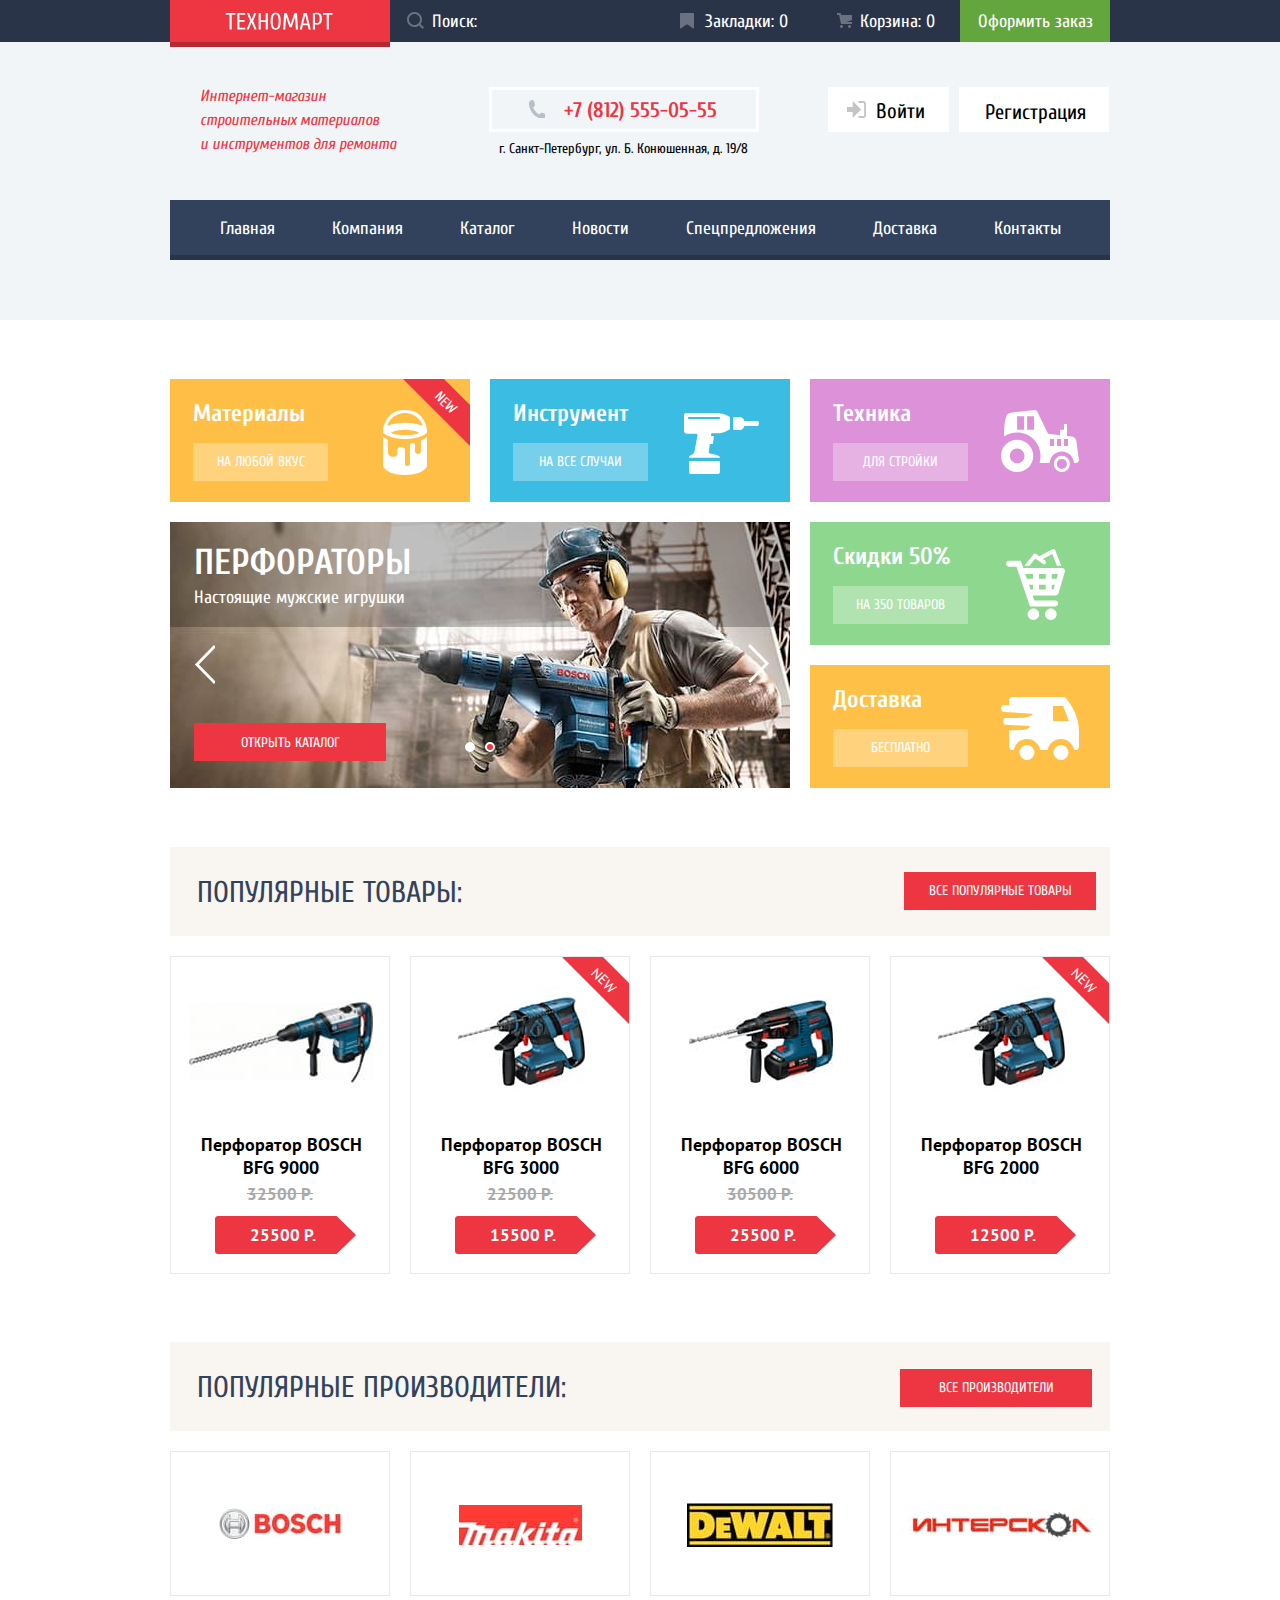
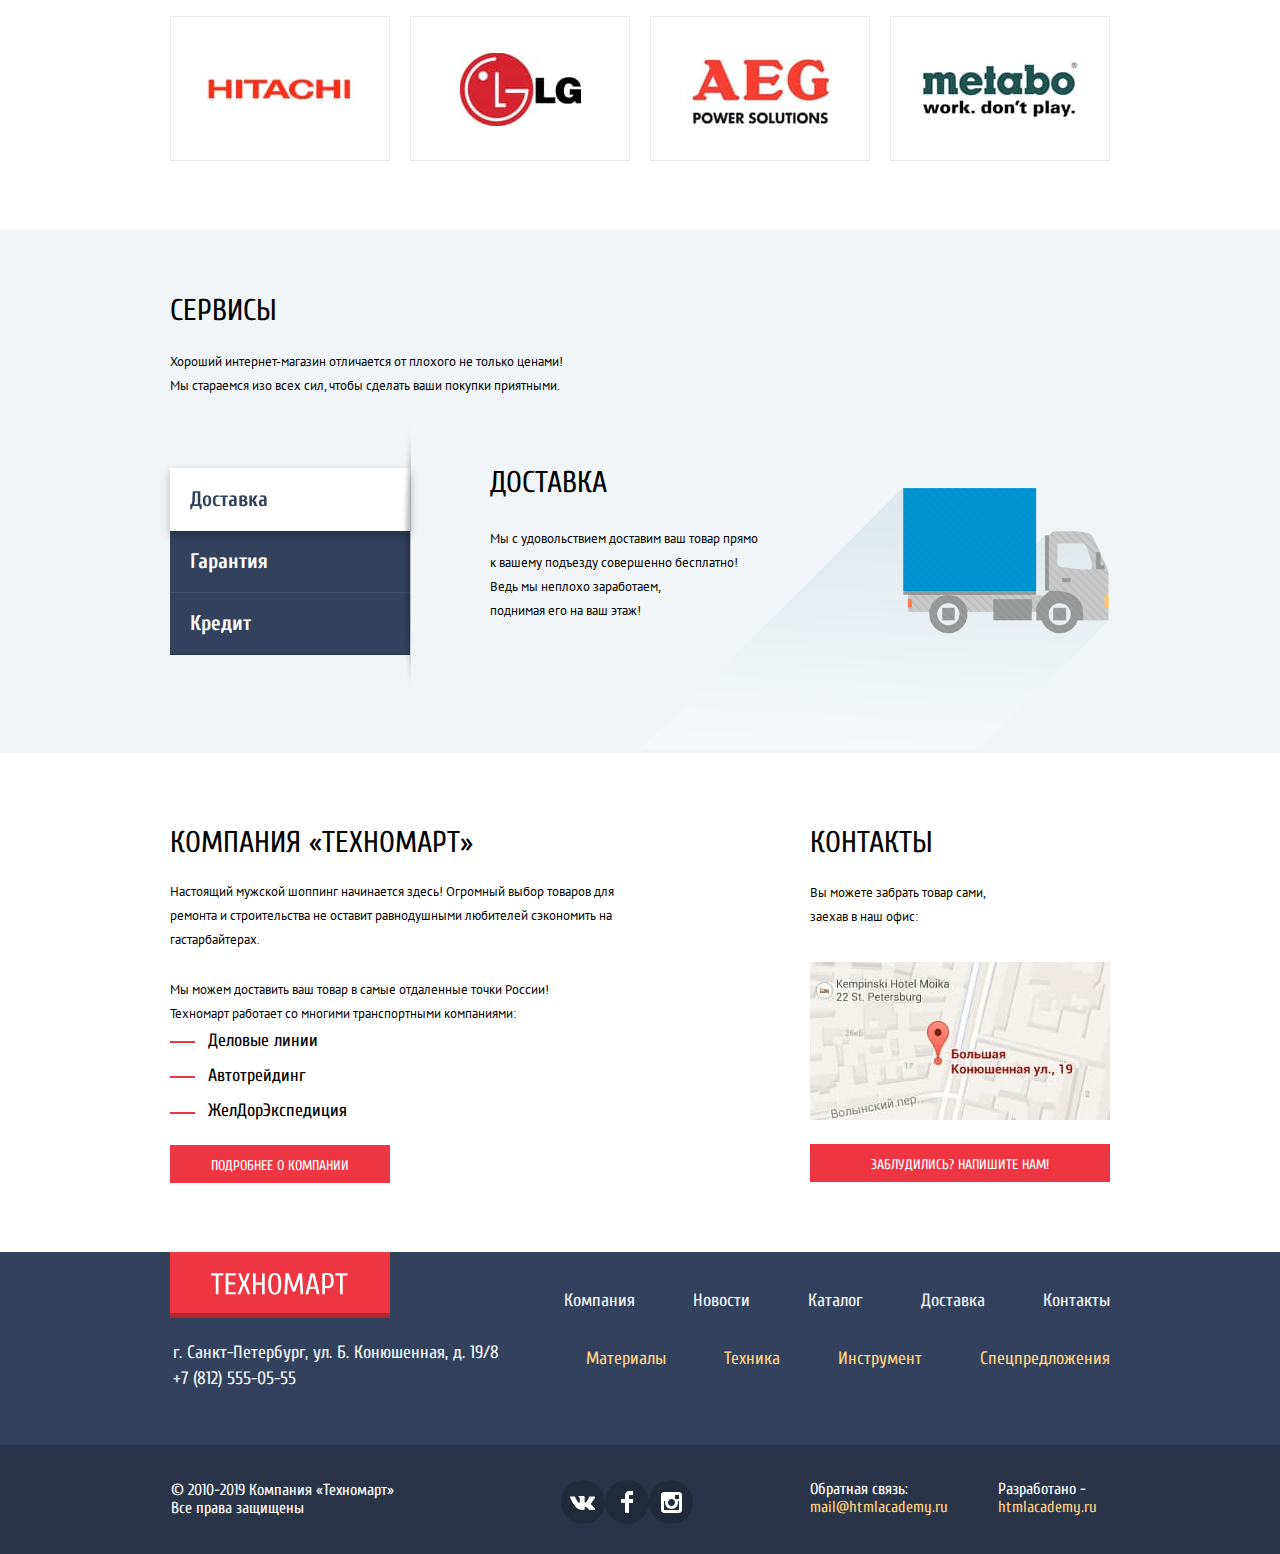
==== commit 0757d2d9: "Исправление слайдера и ссылки" ====
--- a/index.html
+++ b/index.html
@@ -7,408 +7,435 @@
       href="https://fonts.googleapis.com/css2?family=Cuprum:ital,wght@0,400;0,700;1,400;1,700&family=PT+Sans:wght@400;700&display=swap"
       rel="stylesheet">
     <link href="css/normalize.css" rel="stylesheet">
-    <link href="css/style.css" rel="stylesheet">
+    <link href="css/style.min.css" rel="stylesheet">
   </head>
   <body class="page-body">
-    <header class="main-header">
-      <div class="main-header-top">
-        <div class="main-header-wrapper">
-            <div class="top-menu">
-              <a class="main-header-logo" href="index.html">
-                <svg role="img" aria-label="Логотип сайта Техномарт" class="header-logo-text" width="108" height="18" fill="none" xmlns="http://www.w3.org/2000/svg">
-                  <path fill-rule="evenodd" clip-rule="evenodd" d="M103.847 2.659v14.79h-2.113V2.66h-3.756V1.015h9.626V2.66h-3.757zm-8.135 8.698a3.02 3.02 0 01-1.385.986c-.556.196-1.217.294-1.984.294a12 12 0 01-1.22-.07c-.455-.048-.83-.102-1.128-.165v5.048h-2.113V1.25a11.07 11.07 0 011.796-.364 16.94 16.94 0 011.96-.106c.94 0 1.738.098 2.396.294.657.195 1.19.52 1.596.974.407.454.704 1.057.892 1.808.188.751.282 1.683.282 2.794 0 1.142-.09 2.097-.27 2.864-.18.767-.454 1.382-.822 1.843zm-1.197-6.82c-.118-.564-.301-1.01-.552-1.338a1.995 1.995 0 00-.95-.693c-.384-.133-.842-.2-1.374-.2h-1.644v8.687h1.644c.532 0 .99-.066 1.373-.2.384-.132.7-.363.951-.692.25-.329.434-.775.552-1.338.117-.564.176-1.268.176-2.113s-.059-1.55-.176-2.113zM82.6 13.224h-4.696l-1.056 4.226h-2.114l3.992-16.435h3.052l3.991 16.435h-2.113L82.6 13.224zm-2.301-9.861h-.094l-1.949 8.217h3.992l-1.95-8.217zM70.156 5.24h-.117l-3.405 10.096h-2.113L61.117 5.24H61l-.705 12.209h-2.113l.94-16.435h2.582l3.827 11.27h.094l3.827-11.27h2.582l.94 16.435H70.86L70.157 5.24zM54.38 15.924c-.438.642-.967 1.095-1.585 1.361-.618.267-1.326.4-2.125.4-.798 0-1.506-.133-2.125-.4-.618-.266-1.146-.72-1.584-1.361-.439-.642-.771-1.507-.998-2.595-.227-1.087-.34-2.453-.34-4.097 0-1.643.113-3.009.34-4.097.227-1.087.56-1.952.998-2.594.438-.642.966-1.096 1.584-1.362C49.163.913 49.871.78 50.67.78c.799 0 1.507.133 2.125.4.618.265 1.147.72 1.585 1.361.438.642.77 1.507.998 2.594.227 1.088.34 2.454.34 4.097 0 1.644-.113 3.01-.34 4.097-.227 1.088-.56 1.953-.998 2.595zM53.358 5.758c-.165-.908-.38-1.628-.646-2.16-.266-.533-.58-.9-.94-1.104a2.218 2.218 0 00-1.103-.305c-.375 0-.743.102-1.103.305-.36.204-.673.571-.94 1.104-.265.532-.48 1.252-.645 2.16-.164.907-.247 2.066-.247 3.474 0 1.41.083 2.567.247 3.475.164.908.38 1.628.646 2.16.266.532.579.9.939 1.104.36.203.728.305 1.103.305.376 0 .744-.102 1.104-.305.36-.204.673-.572.939-1.104.266-.532.481-1.252.645-2.16.165-.908.247-2.066.247-3.475 0-1.408-.082-2.567-.246-3.474zM40.69 9.937h-4.93v7.513h-2.114V1.015h2.114v7.278h4.93V1.015h2.113V17.45h-2.113V9.937zM29.54 17.45l-2.935-7.044-2.935 7.044h-2.113l3.522-8.452-3.17-7.983h2.113l2.583 6.574 2.582-6.574H31.3l-3.17 7.983 3.523 8.452H29.54zM12.283 1.015h7.983V2.66h-5.87v5.4h5.165v1.643h-5.165v6.104h5.87v1.644h-7.983V1.015zM6.648 17.45H4.535V2.659H.78V1.015h9.626V2.66H6.648v14.79z" fill="#fff"/>
-                </svg>
-              </a>
-              <form class="search" action="https://echo.htmlacademy.ru" method="GET">
-                <label class="visually-hidden" for="search">Поиск:</label>
-                <input class="search-input" type="search" name="search" id="search" placeholder="Поиск:">
-                <button class="btn-search">
-                  <svg width="17" height="17" viewBox="0 0 17 17" fill="none" xmlns="http://www.w3.org/2000/svg">
-                    <path fill-rule="evenodd" clip-rule="evenodd" d="M13.458 12.044L17 15.586L15.586 17L12.044 13.458C10.782 14.421 9.21 15 7.5 15C3.35786 15 0 11.6421 0 7.5C0 3.35786 3.35786 0 7.5 0C11.6421 0 15 3.35786 15 7.5C15.0001 9.14309 14.4581 10.7403 13.458 12.044ZM7.5 2C4.467 2 2 4.467 2 7.5C2.00331 10.5362 4.4638 12.9967 7.5 13C10.532 13 13 10.532 13 7.5C13 4.467 10.532 2 7.5 2Z" fill="white"/>
-                  </svg>
-                </button>
-              </form>
-              <ul class="top-menu-list list-style-none">
-                <li><a class="link-bookmarks" href="#">Закладки: <span class="count-bookmarks">0</span></a></li>
-                <li><a class="link-cart" href="#">Корзина: <span class="total-cost">0</span></a></li>
-                <li><a class="link-order" href="#">Оформить заказ</a></li>
-              </ul>
-            </div>
-        </div>
-      </div>
-      <section class="header-contacts container">
-        <h2 class="visually-hidden">Контакты и вход</h2>
-        <div class="header-contacts-wrapper">
-          <p class="header-company-name">
-            Интернет-магазин<br>
-            строительных материалов<br>
-            и инструментов для ремонта
-          </p>
-          <div class="header-company-contacts">
-            <a class="header-company-phone" href="tel:+78125550555">+7 (812) 555-05-55</a>
-            <p class="header-company-address">г. Санкт-Петербург, ул. Б. Конюшенная, д. 19/8</p>
-          </div>
-          <div class="user-navigation">
-            <a class="user-navigation-login-in" href="#">Войти</a>
-            <a class="user-navigation-registration" href="#">Регистрация</a>
-          </div>
-        </div>
-      </section>
-      <nav class="main-navigation container">
-        <ul class="site-navigation list-style-none">
-          <li class="site-navigation-item"><a href="">Главная</a></li>
-          <li class="site-navigation-item"><a href="">Компания</a></li>
-          <li class="site-navigation-item"><a href="catalog.html">Каталог</a></li>
-          <li class="site-navigation-item"><a href="">Новости</a></li>
-          <li class="site-navigation-item"><a href="">Спецпредложения</a></li>
-          <li class="site-navigation-item"><a href="">Доставка</a></li>
-          <li class="site-navigation-item"><a href="">Контакты</a></li>
-        </ul>
-      </nav>
-    </header>
-    <main class="main-content">
-      <section class="products container">
-        <h2 class="visually-hidden">Товары и услуги</h2>
-        <div class="products-wrapper">
-          <div class="offers offers-materials new">
-            <h3 class="offers-heading">Материалы</h3>
-            <a class="offers-button" href="#">На любой вкус</a>
-          </div>
-          <div class="offers offers-tools">
-            <h3 class="offers-heading">Инструмент</h3>
-            <a class="offers-button" href="#">На все случаи</a>
-          </div>
-          <div class="offers offers-technics">
-            <h3 class="offers-heading">Техника</h3>
-            <a class="offers-button" href="#">Для стройки</a>
-          </div>
-          <div class="slider">
-            <ul class="slider-list">
-              <li class="slider-item slide-one">
+  <header class="main-header">
+    <div class="main-header-top">
+      <div class="main-header-wrapper">
+        <div class="top-menu">
+          <a class="main-header-logo">
+            <svg role="img" aria-label="Логотип сайта Техномарт" class="header-logo-text" width="108" height="18"
+                 fill="none" xmlns="http://www.w3.org/2000/svg">
+              <path fill-rule="evenodd" clip-rule="evenodd"
+                    d="M103.847 2.659v14.79h-2.113V2.66h-3.756V1.015h9.626V2.66h-3.757zm-8.135 8.698a3.02 3.02 0 01-1.385.986c-.556.196-1.217.294-1.984.294a12 12 0 01-1.22-.07c-.455-.048-.83-.102-1.128-.165v5.048h-2.113V1.25a11.07 11.07 0 011.796-.364 16.94 16.94 0 011.96-.106c.94 0 1.738.098 2.396.294.657.195 1.19.52 1.596.974.407.454.704 1.057.892 1.808.188.751.282 1.683.282 2.794 0 1.142-.09 2.097-.27 2.864-.18.767-.454 1.382-.822 1.843zm-1.197-6.82c-.118-.564-.301-1.01-.552-1.338a1.995 1.995 0 00-.95-.693c-.384-.133-.842-.2-1.374-.2h-1.644v8.687h1.644c.532 0 .99-.066 1.373-.2.384-.132.7-.363.951-.692.25-.329.434-.775.552-1.338.117-.564.176-1.268.176-2.113s-.059-1.55-.176-2.113zM82.6 13.224h-4.696l-1.056 4.226h-2.114l3.992-16.435h3.052l3.991 16.435h-2.113L82.6 13.224zm-2.301-9.861h-.094l-1.949 8.217h3.992l-1.95-8.217zM70.156 5.24h-.117l-3.405 10.096h-2.113L61.117 5.24H61l-.705 12.209h-2.113l.94-16.435h2.582l3.827 11.27h.094l3.827-11.27h2.582l.94 16.435H70.86L70.157 5.24zM54.38 15.924c-.438.642-.967 1.095-1.585 1.361-.618.267-1.326.4-2.125.4-.798 0-1.506-.133-2.125-.4-.618-.266-1.146-.72-1.584-1.361-.439-.642-.771-1.507-.998-2.595-.227-1.087-.34-2.453-.34-4.097 0-1.643.113-3.009.34-4.097.227-1.087.56-1.952.998-2.594.438-.642.966-1.096 1.584-1.362C49.163.913 49.871.78 50.67.78c.799 0 1.507.133 2.125.4.618.265 1.147.72 1.585 1.361.438.642.77 1.507.998 2.594.227 1.088.34 2.454.34 4.097 0 1.644-.113 3.01-.34 4.097-.227 1.088-.56 1.953-.998 2.595zM53.358 5.758c-.165-.908-.38-1.628-.646-2.16-.266-.533-.58-.9-.94-1.104a2.218 2.218 0 00-1.103-.305c-.375 0-.743.102-1.103.305-.36.204-.673.571-.94 1.104-.265.532-.48 1.252-.645 2.16-.164.907-.247 2.066-.247 3.474 0 1.41.083 2.567.247 3.475.164.908.38 1.628.646 2.16.266.532.579.9.939 1.104.36.203.728.305 1.103.305.376 0 .744-.102 1.104-.305.36-.204.673-.572.939-1.104.266-.532.481-1.252.645-2.16.165-.908.247-2.066.247-3.475 0-1.408-.082-2.567-.246-3.474zM40.69 9.937h-4.93v7.513h-2.114V1.015h2.114v7.278h4.93V1.015h2.113V17.45h-2.113V9.937zM29.54 17.45l-2.935-7.044-2.935 7.044h-2.113l3.522-8.452-3.17-7.983h2.113l2.583 6.574 2.582-6.574H31.3l-3.17 7.983 3.523 8.452H29.54zM12.283 1.015h7.983V2.66h-5.87v5.4h5.165v1.643h-5.165v6.104h5.87v1.644h-7.983V1.015zM6.648 17.45H4.535V2.659H.78V1.015h9.626V2.66H6.648v14.79z"
+                    fill="#fff"/>
+            </svg>
+          </a>
+          <form class="search" action="https://echo.htmlacademy.ru" method="GET">
+            <label class="visually-hidden" for="search">Поиск:</label>
+            <input class="search-input" type="search" name="search" id="search" placeholder="Поиск:">
+            <button class="btn-search">
+              <svg width="17" height="17" viewBox="0 0 17 17" fill="none" xmlns="http://www.w3.org/2000/svg">
+                <path fill-rule="evenodd" clip-rule="evenodd"
+                      d="M13.458 12.044L17 15.586L15.586 17L12.044 13.458C10.782 14.421 9.21 15 7.5 15C3.35786 15 0 11.6421 0 7.5C0 3.35786 3.35786 0 7.5 0C11.6421 0 15 3.35786 15 7.5C15.0001 9.14309 14.4581 10.7403 13.458 12.044ZM7.5 2C4.467 2 2 4.467 2 7.5C2.00331 10.5362 4.4638 12.9967 7.5 13C10.532 13 13 10.532 13 7.5C13 4.467 10.532 2 7.5 2Z"
+                      fill="white"/>
+              </svg>
+            </button>
+          </form>
+          <ul class="top-menu-list list-style-none">
+            <li><a class="link-bookmarks" href="#">Закладки: <span class="count-bookmarks">0</span></a></li>
+            <li><a class="link-cart" href="#">Корзина: <span class="total-cost">0</span></a></li>
+            <li><a class="link-order" href="#">Оформить заказ</a></li>
+          </ul>
+        </div>
+      </div>
+    </div>
+    <section class="header-contacts container">
+      <h2 class="visually-hidden">Контакты и вход</h2>
+      <div class="header-contacts-wrapper">
+        <p class="header-company-name">
+          Интернет-магазин<br>
+          строительных материалов<br>
+          и инструментов для ремонта
+        </p>
+        <div class="header-company-contacts">
+          <a class="header-company-phone" href="tel:+78125550555">+7 (812) 555-05-55</a>
+          <p class="header-company-address">г. Санкт-Петербург, ул. Б. Конюшенная, д. 19/8</p>
+        </div>
+        <div class="user-navigation">
+          <a class="user-navigation-login-in" href="#">Войти</a>
+          <a class="user-navigation-registration" href="#">Регистрация</a>
+        </div>
+      </div>
+    </section>
+    <nav class="main-navigation container">
+      <ul class="site-navigation list-style-none">
+        <li class="site-navigation-item"><a href="">Главная</a></li>
+        <li class="site-navigation-item"><a href="">Компания</a></li>
+        <li class="site-navigation-item"><a href="catalog.html">Каталог</a></li>
+        <li class="site-navigation-item"><a href="">Новости</a></li>
+        <li class="site-navigation-item"><a href="">Спецпредложения</a></li>
+        <li class="site-navigation-item"><a href="">Доставка</a></li>
+        <li class="site-navigation-item"><a href="">Контакты</a></li>
+      </ul>
+    </nav>
+  </header>
+  <main class="main-content">
+    <section class="products container">
+      <h2 class="visually-hidden">Товары и услуги</h2>
+      <div class="products-wrapper">
+        <div class="offers offers-materials new">
+          <h3 class="offers-heading">Материалы</h3>
+          <a class="offers-button" href="#">На любой вкус</a>
+        </div>
+        <div class="offers offers-tools">
+          <h3 class="offers-heading">Инструмент</h3>
+          <a class="offers-button" href="#">На все случаи</a>
+        </div>
+        <div class="offers offers-technics">
+          <h3 class="offers-heading">Техника</h3>
+          <a class="offers-button" href="#">Для стройки</a>
+        </div>
+        <div class="slider">
+          <ul class="slider-list">
+            <li class="slider-item">
+              <img src="img/slide-drill.jpg" width="620" height="266" alt="Фотография мужчины с дрелью">
+              <div class="slider-info">
                 <h3 class="slider-caption">Дрели</h3>
                 <p class="slider-slogan">Соседям на радость!</p>
-                <a class="button-red button-open-catalog" href="catalog.html">Открыть каталог</a>
-              </li>
-              <li class="slider-item slide-two slide-current">
+              </div>
+              <a class="button-red button-open-catalog" href="catalog.html">Открыть каталог</a>
+            </li>
+            <li class="slider-item slide-current">
+              <img src="img/slide-perforator.jpg" width="620" height="266" alt="Фотография мужчины с перфоратором">
+              <div class="slider-info">
                 <h3 class="slider-caption">ПЕРФОРАТОРЫ</h3>
                 <p class="slider-slogan">Настоящие мужские игрушки</p>
-                <a class="button-red button-open-catalog" href="catalog.html">Открыть каталог</a>
-              </li>
-            </ul>
-            <div class="slider-controls">
-              <button type="button" aria-label="Дрели"></button>
-              <button class="current" type="button" aria-label="Перфораторы"></button>
+              </div>
+              <a class="button-red button-open-catalog" href="catalog.html">Открыть каталог</a>
+            </li>
+          </ul>
+          <div class="slider-controls">
+            <button type="button" aria-label="Дрели"></button>
+            <button class="current" type="button" aria-label="Перфораторы"></button>
+          </div>
+          <div class="slider-controls-arrows">
+            <button class="controls-arrow controls-arrow-left" type="button" aria-label="Назад"></button>
+            <button class="controls-arrow controls-arrow-right" type="button" aria-label="Вперед"></button>
+          </div>
+        </div>
+        <div class="offers offers-discounts">
+          <h3 class="offers-heading">Скидки 50%</h3>
+          <a class="offers-button" href="#">На 350 товаров</a>
+        </div>
+        <div class="offers offers-delivery">
+          <h3 class="offers-heading">Доставка </h3>
+          <a class="offers-button" href="#">Бесплатно</a>
+        </div>
+      </div>
+    </section>
+    <section class="popular container">
+      <header class="popular-heading">
+        <h2 class="popular-heading-caption">Популярные товары:</h2>
+        <a class="button-popular" href="#">Все популярные товары</a>
+      </header>
+      <ul class="list-style-none popular-products-list">
+        <li class="card">
+          <div class="card-button">
+            <button class="button-buy" type="button">Купить</button>
+            <button class="button-bookmarks" type="button">В закладки</button>
+          </div>
+          <p class="card-link">
+            <img src="img/bfg9000.jpg" width="184" height="164" alt="Перфоратор BOSCH BFG 9000">
+          </p>
+          <p class="card-product-name">
+            <span class="card-product-type">Перфоратор BOSCH</span>
+            <span class="card-product-model">BFG 9000</span>
+          </p>
+          <p class="old-cost">32500 Р.</p>
+          <button class="new-cost" type="button">25500 Р.</button>
+        </li>
+        <li class="card new">
+          <div class="card-button">
+            <button class="button-buy" type="button">Купить</button>
+            <button class="button-bookmarks" type="button">В закладки</button>
+          </div>
+          <p class="card-link">
+            <img src="img/bfg3000.jpg" width="127" height="112" alt="Перфоратор BOSCH BFG 3000">
+          </p>
+          <p class="card-product-name">
+            <span class="card-product-type">Перфоратор BOSCH</span>
+            <span class="card-product-model">BFG 3000</span>
+          </p>
+          <p class="old-cost">22500 Р.</p>
+          <button class="new-cost" type="button">15500 Р.</button>
+        </li>
+        <li class="card">
+          <div class="card-button">
+            <button class="button-buy" type="button">Купить</button>
+            <button class="button-bookmarks" type="button">В закладки</button>
+          </div>
+          <p class="card-link">
+            <img src="img/bfg6000.jpg" width="144" height="128" alt="Перфоратор BOSCH BFG 6000">
+          </p>
+          <p class="card-product-name">
+            <span class="card-product-type">Перфоратор BOSCH</span>
+            <span class="card-product-model">BFG 6000</span>
+          </p>
+          <p class="old-cost">30500 Р.</p>
+          <button class="new-cost" type="button">25500 Р.</button>
+        </li>
+        <li class="card new">
+          <div class="card-button">
+            <button class="button-buy" type="button">Купить</button>
+            <button class="button-bookmarks" type="button">В закладки</button>
+          </div>
+          <p class="card-link">
+            <img src="img/bfg2000.jpg" width="127" height="112" alt="Перфоратор BOSCH BFG 2000">
+          </p>
+          <p class="card-product-name">
+            <span class="card-product-type">Перфоратор BOSCH</span>
+            <span class="card-product-model">BFG 2000</span>
+          </p>
+          <button class="new-cost" type="button">12500 Р.</button>
+        </li>
+      </ul>
+    </section>
+    <section class="popular-producer container">
+      <header class="popular-heading">
+        <h2 class="popular-heading-caption">Популярные производители:</h2>
+        <a class="button-popular-brand button-red" href="#">Все производители</a>
+      </header>
+      <ul class="list-style-none popular-brand">
+        <li class="popular-list-item">
+          <a href="#"><img src="img/logobosch.jpg" width="126" height="37"
+                           alt="Логотип Bosch"></a>
+        </li>
+        <li class="popular-list-item">
+          <a href="#"><img src="img/logomakita.jpg" width="123" height="40"
+                           alt="Логотип Makita"></a>
+        </li>
+        <li class="popular-list-item">
+          <a href="#"><img src="img/logodewalt.jpg" width="146" height="44"
+                           alt="Логотип DeWALT"></a>
+        </li>
+        <li class="popular-list-item">
+          <a href="#"><img src="img/logointerskol.jpg" width="200" height="76"
+                           alt="Логотип Интерскол"></a>
+        </li>
+        <li class="popular-list-item">
+          <a href="#"><img src="img/logohitachi.jpg" width="169" height="31"
+                           alt="Hitachi"></a>
+        </li>
+        <li class="popular-list-item">
+          <a href="#"><img src="img/logolg.jpg" width="121" height="73"
+                           alt="Логотип LG"></a>
+        </li>
+        <li class="popular-list-item">
+          <a href="#"><img src="img/logoaeg.jpg" width="151" height="96"
+                           alt="Логотип AEG"></a>
+        </li>
+        <li class="popular-list-item">
+          <a href="#"><img src="img/logometabo.jpg" width="204" height="69"
+                           alt="Логотип Metabo"></a>
+        </li>
+      </ul>
+    </section>
+    <section class="services">
+      <div class="container">
+        <h2>Сервисы</h2>
+        <p class="services-slogan">
+          Хороший интернет-магазин отличается от плохого не только ценами!
+          Мы стараемся изо всех сил, чтобы сделать ваши покупки приятными.
+        </p>
+        <div class="services-wrapper">
+          <ul class="services-list list-style-none">
+            <li class="services-list-item">
+              <button class="services-button services-button-active" type="button">Доставка</button>
+            </li>
+            <li class="services-list-item">
+              <button class="services-button" type="button">Гарантия</button>
+            </li>
+            <li class="services-list-item services-list-item-active">
+              <button class="services-button" type="button">Кредит</button>
+            </li>
+          </ul>
+          <div class="services-content">
+            <div class="services-content-delivery">
+              <h3>Доставка</h3>
+              <p class="services-content-description">
+                Мы с удовольствием доставим ваш товар прямо<br>
+                к вашему подъезду совершенно бесплатно!<br>
+                Ведь мы неплохо заработаем,<br>
+                поднимая его на ваш этаж!
+              </p>
             </div>
-            <div class="slider-controls-arrows">
-              <button class="controls-arrow controls-arrow-left" type="button" aria-label="Назад"></button>
-              <button class="controls-arrow controls-arrow-right" type="button" aria-label="Вперед"></button>
+            <div class="services-content-warranty visually-hidden">
+              <h3>Гарантия</h3>
+              <p class="services-content-description">
+                Если купленный у нас товар поломается или заискрит,<br>
+                а также в случае пожара, спровоцированного его<br>
+                возгоранием, вы всегда можете быть уверены в нашей<br>
+                гарантии. Мы обменяем сгоревший товар на новый.<br>
+                Дом уж восстановите как-нибудь сами.<br>
+              </p>
+
             </div>
-          </div>
-          <div class="offers offers-discounts">
-            <h3 class="offers-heading">Скидки 50%</h3>
-            <a class="offers-button" href="#">На 350 товаров</a>
-          </div>
-          <div class="offers offers-delivery">
-            <h3 class="offers-heading">Доставка </h3>
-            <a class="offers-button" href="#">Бесплатно</a>
-          </div>
-        </div>
-      </section>
-      <section class="popular container">
-        <header class="popular-heading">
-          <h2 class="popular-heading-caption">Популярные товары:</h2>
-          <a class="button-popular" href="#">Все популярные товары</a>
-        </header>
-        <ul class="list-style-none popular-products-list">
-          <li class="card">
-            <div class="card-button">
-              <button class="button-buy" type="button">Купить</button>
-              <button class="button-bookmarks" type="button">В закладки</button>
+            <div class="services-content-credit visually-hidden">
+              <h3>Кредит</h3>
+              <p class="services-content-description">
+                Залезть в долговую яму стало проще!<br>
+                Кредитные консультанты придут вам на помощь.
+              </p>
             </div>
-            <p class="card-link">
-              <img src="img/bfg9000.jpg" width="184" height="164" alt="Перфоратор BOSCH BFG 9000">
+          </div>
+        </div>
+      </div>
+    </section>
+    <section class="content-about container">
+      <h2 class="visually-hidden">О компании</h2>
+      <div class="content-about-wrapper">
+        <div class="content-company">
+          <h3>КОМПАНИЯ «ТЕХНОМАРТ»</h3>
+          <p class="content-company-slogan">
+            Настоящий мужской шоппинг начинается здесь! Огромный выбор товаров для ремонта и строительства не оставит
+            равнодушными любителей сэкономить на гастарбайтерах.
+          </p>
+          <p class="content-company-delivery">
+            Мы можем доставить ваш товар в самые отдаленные точки России!
+            Техномарт работает со многими транспортными компаниями:
+          </p>
+          <ul class="content-transport-company-list list-style-none">
+            <li class="company-list">Деловые линии</li>
+            <li class="company-list">Автотрейдинг</li>
+            <li class="company-list">ЖелДорЭкспедиция</li>
+          </ul>
+          <a class="button-details button-red" href="#">Подробнее о компании</a>
+        </div>
+        <div class="content-contacts">
+          <div class="contacts-wrapper">
+            <h3>КОНТАКТЫ</h3>
+            <p class="content-contacts-address">
+              Вы можете забрать товар сами,<br>
+              заехав в наш офис:
             </p>
-            <p class="card-product-name">
-              <span class="card-product-type">Перфоратор BOSCH</span>
-              <span class="card-product-model">BFG 9000</span>
-            </p>
-            <p class="old-cost">32500 Р.</p>
-            <button class="new-cost" type="button">25500 Р.</button>
+            <a class="map-link" href="https://yandex.ru/maps">
+              <img src="img/mapsmall.jpg" width="300" height="158" alt="Карта как нас найти">
+            </a>
+            <a class="button-write-us button-red" href="mailto:mail@htmlacademy.ru">Заблудились? Напишите нам!</a>
+          </div>
+        </div>
+      </div>
+    </section>
+  </main>
+  <footer class="main-footer">
+    <div class="top-footer container">
+      <div class="top-footer-left">
+        <a class="main-footer-logo">
+          <img src="img/logo-technomart.svg" width="138" height="23" alt="Логотип техномарта">
+        </a>
+        <p class="main-footer-address">
+          г. Санкт-Петербург, ул. Б. Конюшенная, д. 19/8
+          <a href="tel:+78125550555">+7 (812) 555-05-55</a>
+        </p>
+      </div>
+      <div class="top-footer-right">
+        <nav class="footer-navigation-top">
+          <ul class="main-footer-menu-list list-style-none">
+            <li class="main-footer-menu-item"><a href="#">Компания</a></li>
+            <li class="main-footer-menu-item"><a href="#">Новости</a></li>
+            <li class="main-footer-menu-item"><a href="catalog.html">Каталог</a></li>
+            <li class="main-footer-menu-item"><a href="#">Доставка</a></li>
+            <li class="main-footer-menu-item"><a href="#">Контакты</a></li>
+          </ul>
+        </nav>
+        <ul class="main-footer-list-links list-style-none">
+          <li class="main-footer-list-links-items"><a href="#">Материалы</a></li>
+          <li class="main-footer-list-links-items"><a href="#">Техника</a></li>
+          <li class="main-footer-list-links-items"><a href="#">Инструмент</a></li>
+          <li class="main-footer-list-links-items"><a href="#">Спецпредложения</a></li>
+        </ul>
+      </div>
+    </div>
+    <div class="main-footer-bottom">
+      <div class="main-footer-bottom-wrapper container">
+        <p class="main-footer-bottom-copyright">
+          © 2010-2019 Компания «Техномарт»<br>
+          <span>Все права защищены</span>
+        </p>
+        <ul class="main-footer-bottom-social-list list-style-none">
+          <li class="social-item">
+            <a class="social-icon" href="#"><span class="visually-hidden">Вконтакте</span>
+              <svg focusable="false" width="26" height="15" viewBox="0 0 26 15" fill="none"
+                   xmlns="http://www.w3.org/2000/svg">
+                <path
+                  d="M15.5403 11.7281C16.4609 11.4384 17.6395 13.6406 18.8943 14.4834C19.836 15.1219 20.5573 14.9841 20.5573 14.9841L23.9017 14.9372C23.9017 14.9372 25.6495 14.8322 24.8232 13.4803C24.7549 13.3678 24.3389 12.4781 22.334 10.6472C20.2376 8.73186 20.5217 9.04218 23.0456 5.73093C24.5835 3.71249 25.1988 2.47968 25.0062 1.95468C24.8213 1.44936 23.6918 1.58061 23.6918 1.58061L19.9237 1.60593C19.5568 1.60686 19.2458 1.71749 19.1042 2.08874C19.1013 2.09249 18.5062 3.65061 17.7127 4.9753C16.0362 7.77749 15.3669 7.92655 15.0896 7.75124C14.4531 7.3453 14.6139 6.1228 14.6139 5.25374C14.6139 2.5378 15.0299 1.4053 13.7992 1.1128C13.388 1.0153 13.0876 0.951552 12.0389 0.942177C10.6985 0.922489 9.56027 0.942177 8.91508 1.25061C8.48656 1.45968 8.15819 1.91811 8.35753 1.94436C8.6079 1.97718 9.1693 2.09436 9.46975 2.49374C9.8559 3.01124 9.84434 4.17093 9.84434 4.17093C9.84434 4.17093 10.0649 7.36874 9.32434 7.7653C8.8159 8.03718 8.12064 7.48218 6.62516 4.9378C5.86153 3.63655 5.28471 2.19843 5.28471 2.19843C5.28471 2.19843 5.17301 1.93124 4.97079 1.78499C4.73005 1.61155 4.39301 1.55624 4.39301 1.55624L0.816563 1.57874C0.816563 1.57874 0.27923 1.59374 0.0818227 1.82436C-0.0934366 2.02874 0.0673782 2.45061 0.0673782 2.45061C0.0673782 2.45061 2.86864 8.90155 6.04064 12.1509C8.94879 15.1341 12.2537 14.9362 12.2537 14.9362H13.7511C13.7511 14.9362 14.2027 14.8856 14.4338 14.6437C14.6495 14.4187 14.6399 13.9959 14.6399 13.9959C14.6399 13.9959 14.61 12.0187 15.5403 11.7281Z"
+                  fill="white"/>
+              </svg>
+            </a>
           </li>
-          <li class="card new">
-            <div class="card-button">
-              <button class="button-buy" type="button">Купить</button>
-              <button class="button-bookmarks" type="button">В закладки</button>
-            </div>
-            <p class="card-link">
-              <img src="img/bfg3000.jpg" width="127" height="112" alt="Перфоратор BOSCH BFG 3000">
-            </p>
-            <p class="card-product-name">
-              <span class="card-product-type">Перфоратор BOSCH</span>
-              <span class="card-product-model">BFG 3000</span>
-            </p>
-            <p class="old-cost">22500 Р.</p>
-            <button class="new-cost" type="button">15500 Р.</button>
-         </li>
-          <li class="card">
-            <div class="card-button">
-              <button class="button-buy" type="button">Купить</button>
-              <button class="button-bookmarks" type="button">В закладки</button>
-            </div>
-            <p class="card-link">
-              <img src="img/bfg6000.jpg" width="144" height="128" alt="Перфоратор BOSCH BFG 6000">
-            </p>
-            <p class="card-product-name">
-              <span class="card-product-type">Перфоратор BOSCH</span>
-              <span class="card-product-model">BFG 6000</span>
-            </p>
-            <p class="old-cost">30500 Р.</p>
-            <button class="new-cost" type="button">25500 Р.</button>
+          <li class="social-item">
+            <a class="social-icon" href="#"><span class="visually-hidden">Фейсбук</span>
+              <svg focusable="false" width="12" height="22" viewBox="0 0 12 22" fill="none"
+                   xmlns="http://www.w3.org/2000/svg">
+                <path d="M12 4V0H8C5.79086 0 4 1.79086 4 4V8H0V12H4V22H8V12H12V8H8V4H12Z" fill="white"/>
+              </svg>
+            </a>
           </li>
-          <li class="card new">
-            <div class="card-button">
-              <button class="button-buy" type="button">Купить</button>
-              <button class="button-bookmarks" type="button">В закладки</button>
-            </div>
-            <p class="card-link">
-              <img src="img/bfg2000.jpg" width="127" height="112" alt="Перфоратор BOSCH BFG 2000">
-            </p>
-            <p class="card-product-name">
-              <span class="card-product-type">Перфоратор BOSCH</span>
-              <span class="card-product-model">BFG 2000</span>
-            </p>
-            <button class="new-cost" type="button">12500 Р.</button>
+          <li class="social-item">
+            <a class="social-icon" href="#"><span class="visually-hidden">Инстаграмм</span>
+              <svg focusable="false" width="21" height="21" viewBox="0 0 21 21" fill="none"
+                   xmlns="http://www.w3.org/2000/svg">
+                <path fill-rule="evenodd" clip-rule="evenodd"
+                      d="M3 0H18C19.65 0 21 1.35 21 3V18C21 19.65 19.65 21 18 21H3C1.35 21 0 19.65 0 18V3C0 1.35 1.35 0 3 0ZM14 10.5C14 8.57 12.43 7 10.5 7C8.57 7 7 8.57 7 10.5C7 12.43 8.57 14 10.5 14C12.43 14 14 12.43 14 10.5ZM3 18V9H4.181C4.0626 9.49127 4.00186 9.99467 4 10.5C4 14.0899 6.91015 17 10.5 17C14.0899 17 17 14.0899 17 10.5C16.9986 9.99464 16.9379 9.49118 16.819 9H18V18H3ZM14 7H18V3H14V7Z"
+                      fill="white"/>
+              </svg>
+            </a>
           </li>
         </ul>
-      </section>
-      <section class="popular-producer container">
-        <header class="popular-heading">
-          <h2 class="popular-heading-caption">Популярные производители:</h2>
-          <a class="button-popular-brand button-red" href="#">Все производители</a>
-        </header>
-        <ul class="list-style-none popular-brand">
-          <li class="popular-list-item">
-            <a href="#"><img src="img/logobosch.jpg" width="126" height="37"
-                                                       alt="Логотип Bosch"></a>
-          </li>
-          <li class="popular-list-item">
-            <a href="#"><img src="img/logomakita.jpg" width="123" height="40"
-                                                       alt="Логотип Makita"></a>
-          </li>
-          <li class="popular-list-item">
-            <a href="#"><img src="img/logodewalt.jpg" width="146" height="44"
-                                                       alt="Логотип DeWALT"></a>
-          </li>
-          <li class="popular-list-item">
-            <a href="#"><img src="img/logointerskol.jpg" width="200" height="76"
-                                                       alt="Логотип Интерскол"></a>
-          </li>
-          <li class="popular-list-item">
-            <a href="#"><img src="img/logohitachi.jpg" width="169" height="31"
-                                                       alt="Hitachi"></a>
-          </li>
-          <li class="popular-list-item">
-            <a href="#"><img src="img/logolg.jpg" width="121" height="73"
-                                                       alt="Логотип LG"></a>
-          </li>
-          <li class="popular-list-item">
-            <a href="#"><img src="img/logoaeg.jpg" width="151" height="96"
-                                                       alt="Логотип AEG"></a>
-          </li>
-          <li class="popular-list-item">
-            <a href="#"><img src="img/logometabo.jpg" width="204" height="69"
-                                                       alt="Логотип Metabo"></a>
-          </li>
-        </ul>
-      </section>
-      <section class="services">
-        <div class="container">
-          <h2>Сервисы</h2>
-          <p class="services-slogan">
-            Хороший интернет-магазин отличается от плохого не только ценами!
-            Мы стараемся изо всех сил, чтобы сделать ваши покупки приятными.
-          </p>
-          <div class="services-wrapper">
-            <ul class="services-list list-style-none">
-              <li class="services-list-item"><button class="services-button services-button-active" type="button">Доставка</button></li>
-              <li class="services-list-item"><button class="services-button" type="button">Гарантия</button></li>
-              <li class="services-list-item services-list-item-active"><button class="services-button" type="button">Кредит</button></li>
-            </ul>
-            <div class="services-content">
-              <div class="services-content-delivery">
-                <h3>Доставка</h3>
-                <p class="services-content-description">
-                  Мы с удовольствием доставим ваш товар прямо<br>
-                  к вашему подъезду совершенно бесплатно!<br>
-                  Ведь мы неплохо заработаем,<br>
-                  поднимая его на ваш этаж!
-                </p>
-              </div>
-              <div class="services-content-warranty visually-hidden">
-                <h3>Гарантия</h3>
-                <p class="services-content-description">
-                  Если купленный у нас товар поломается или заискрит,<br>
-                  а также в случае пожара, спровоцированного его<br>
-                  возгоранием, вы всегда можете быть уверены в нашей<br>
-                  гарантии. Мы обменяем сгоревший товар на новый.<br>
-                  Дом уж восстановите как-нибудь сами.<br>
-                </p>
+        <p class="footer-feedback">
 
-              </div>
-              <div class="services-content-credit visually-hidden">
-                <h3>Кредит</h3>
-                <p class="services-content-description">
-                  Залезть в долговую яму стало проще!<br>
-                  Кредитные консультанты придут вам на помощь.
-                </p>
-              </div>
-            </div>
-          </div>
-        </div>
-      </section>
-      <section class="content-about container">
-        <h2 class="visually-hidden">О компании</h2>
-        <div class="content-about-wrapper">
-          <div class="content-company">
-            <h3>КОМПАНИЯ «ТЕХНОМАРТ»</h3>
-            <p class="content-company-slogan">
-              Настоящий мужской шоппинг начинается здесь! Огромный выбор товаров для ремонта и строительства не оставит
-              равнодушными любителей сэкономить на гастарбайтерах.
-            </p>
-            <p class="content-company-delivery">
-              Мы можем доставить ваш товар в самые отдаленные точки России!
-              Техномарт работает со многими транспортными компаниями:
-            </p>
-            <ul class="content-transport-company-list list-style-none">
-              <li class="company-list">Деловые линии</li>
-              <li class="company-list">Автотрейдинг</li>
-              <li class="company-list">ЖелДорЭкспедиция</li>
-            </ul>
-            <a class="button-details button-red" href="#">Подробнее о компании</a>
-          </div>
-          <div class="content-contacts">
-            <div class="contacts-wrapper">
-              <h3>КОНТАКТЫ</h3>
-              <p class="content-contacts-address">
-                Вы можете забрать товар сами,<br>
-                заехав в наш офис:
-              </p>
-              <a  class="map-link" href="https://yandex.ru/maps">
-                <img src="img/mapsmall.jpg" width="300" height="158" alt="Карта как нас найти">
-              </a>
-              <a class="button-write-us button-red" href="mailto:mail@htmlacademy.ru">Заблудились? Напишите нам!</a>
-            </div>
-          </div>
-        </div>
-      </section>
-    </main>
-    <footer class="main-footer">
-      <div class="top-footer container">
-        <div class="top-footer-left">
-          <a class="main-footer-logo">
-            <img src="img/logo-technomart.svg" width="138" height="23" alt="Логотип техномарта">
-          </a>
-          <p class="main-footer-address">
-            г. Санкт-Петербург, ул. Б. Конюшенная, д. 19/8
-            <a href="tel:+78125550555">+7 (812) 555-05-55</a>
-          </p>
-        </div>
-        <div class="top-footer-right">
-          <nav class="footer-navigation-top">
-            <ul class="main-footer-menu-list list-style-none">
-              <li class="main-footer-menu-item"><a href="#">Компания</a></li>
-              <li class="main-footer-menu-item"><a href="#">Новости</a></li>
-              <li class="main-footer-menu-item"><a href="catalog.html">Каталог</a></li>
-              <li class="main-footer-menu-item"><a href="#">Доставка</a></li>
-              <li class="main-footer-menu-item"><a href="#">Контакты</a></li>
-            </ul>
-          </nav>
-          <ul class="main-footer-list-links list-style-none">
-            <li class="main-footer-list-links-items"><a href="#">Материалы</a></li>
-            <li class="main-footer-list-links-items"><a href="#">Техника</a></li>
-            <li class="main-footer-list-links-items"><a href="#">Инструмент</a></li>
-            <li class="main-footer-list-links-items"><a href="#">Спецпредложения</a></li>
-          </ul>
-        </div>
-       </div>
-      <div class="main-footer-bottom">
-        <div class="main-footer-bottom-wrapper container">
-          <p class="main-footer-bottom-copyright">
-            © 2010-2019 Компания «Техномарт»<br>
-            <span>Все права защищены</span>
-          </p>
-          <ul class="main-footer-bottom-social-list list-style-none">
-            <li class="social-item">
-              <a class="social-icon" href="#"><span class="visually-hidden">Вконтакте</span>
-                <svg focusable="false" width="26" height="15" viewBox="0 0 26 15" fill="none" xmlns="http://www.w3.org/2000/svg">
-                  <path d="M15.5403 11.7281C16.4609 11.4384 17.6395 13.6406 18.8943 14.4834C19.836 15.1219 20.5573 14.9841 20.5573 14.9841L23.9017 14.9372C23.9017 14.9372 25.6495 14.8322 24.8232 13.4803C24.7549 13.3678 24.3389 12.4781 22.334 10.6472C20.2376 8.73186 20.5217 9.04218 23.0456 5.73093C24.5835 3.71249 25.1988 2.47968 25.0062 1.95468C24.8213 1.44936 23.6918 1.58061 23.6918 1.58061L19.9237 1.60593C19.5568 1.60686 19.2458 1.71749 19.1042 2.08874C19.1013 2.09249 18.5062 3.65061 17.7127 4.9753C16.0362 7.77749 15.3669 7.92655 15.0896 7.75124C14.4531 7.3453 14.6139 6.1228 14.6139 5.25374C14.6139 2.5378 15.0299 1.4053 13.7992 1.1128C13.388 1.0153 13.0876 0.951552 12.0389 0.942177C10.6985 0.922489 9.56027 0.942177 8.91508 1.25061C8.48656 1.45968 8.15819 1.91811 8.35753 1.94436C8.6079 1.97718 9.1693 2.09436 9.46975 2.49374C9.8559 3.01124 9.84434 4.17093 9.84434 4.17093C9.84434 4.17093 10.0649 7.36874 9.32434 7.7653C8.8159 8.03718 8.12064 7.48218 6.62516 4.9378C5.86153 3.63655 5.28471 2.19843 5.28471 2.19843C5.28471 2.19843 5.17301 1.93124 4.97079 1.78499C4.73005 1.61155 4.39301 1.55624 4.39301 1.55624L0.816563 1.57874C0.816563 1.57874 0.27923 1.59374 0.0818227 1.82436C-0.0934366 2.02874 0.0673782 2.45061 0.0673782 2.45061C0.0673782 2.45061 2.86864 8.90155 6.04064 12.1509C8.94879 15.1341 12.2537 14.9362 12.2537 14.9362H13.7511C13.7511 14.9362 14.2027 14.8856 14.4338 14.6437C14.6495 14.4187 14.6399 13.9959 14.6399 13.9959C14.6399 13.9959 14.61 12.0187 15.5403 11.7281Z" fill="white"/>
-                </svg>
-              </a>
-            </li>
-            <li class="social-item">
-              <a class="social-icon" href="#"><span class="visually-hidden">Фейсбук</span>
-                <svg focusable="false" width="12" height="22" viewBox="0 0 12 22" fill="none" xmlns="http://www.w3.org/2000/svg">
-                  <path d="M12 4V0H8C5.79086 0 4 1.79086 4 4V8H0V12H4V22H8V12H12V8H8V4H12Z" fill="white"/>
-                </svg>
-              </a>
-            </li>
-            <li class="social-item">
-              <a class="social-icon" href="#"><span class="visually-hidden">Инстаграмм</span>
-                <svg focusable="false" width="21" height="21" viewBox="0 0 21 21" fill="none" xmlns="http://www.w3.org/2000/svg">
-                  <path fill-rule="evenodd" clip-rule="evenodd" d="M3 0H18C19.65 0 21 1.35 21 3V18C21 19.65 19.65 21 18 21H3C1.35 21 0 19.65 0 18V3C0 1.35 1.35 0 3 0ZM14 10.5C14 8.57 12.43 7 10.5 7C8.57 7 7 8.57 7 10.5C7 12.43 8.57 14 10.5 14C12.43 14 14 12.43 14 10.5ZM3 18V9H4.181C4.0626 9.49127 4.00186 9.99467 4 10.5C4 14.0899 6.91015 17 10.5 17C14.0899 17 17 14.0899 17 10.5C16.9986 9.99464 16.9379 9.49118 16.819 9H18V18H3ZM14 7H18V3H14V7Z" fill="white"/>
-                </svg>
-              </a>
-            </li>
-          </ul>
-          <p class="footer-feedback">
+          Обратная связь:
+          <a class="footer-feedback-link" href="mailto:mail@htmlacademy.ru">mail@htmlacademy.ru</a>
+        </p>
+        <p class="developed">
+          Разработано -
+          <a class="footer-developed-link" href="https://htmlacademy.ru/intensive/htmlcss">htmlacademy.ru</a>
+        </p>
+      </div>
+    </div>
+  </footer>
 
-            Обратная связь:
-            <a class="footer-feedback-link" href="mailto:mail@htmlacademy.ru">mail@htmlacademy.ru</a>
-          </p>
-          <p class="developed">
-            Разработано -
-            <a class="footer-developed-link" href="https://htmlacademy.ru/intensive/htmlcss">htmlacademy.ru</a>
-          </p>
-        </div>
-      </div>
-    </footer>
+  <section class="modal feedback-form">
+    <div class="modal-feedback-wrapper">
+      <h2 class="visually-hidden">Напишите нам</h2>
+      <form class="modal-form" action="index.html" method="GET">
+        <p class="input-text">
+          <label class="modal-label" for="write-us-name">Ваше имя:</label>
+          <input class="modal-input modal-input-name" type="text" id="write-us-name" name="name"
+                 placeholder="Имя Фамилия">
+        </p>
+        <p class="input-text">
+          <label class="modal-label" for="write-us-email">Ваш e-mail:</label>
+          <input class="modal-input modal-input-email" type="email" id="write-us-email" name="email"
+                 placeholder="email@example.com">
+        </p>
+        <p class="input-textarea">
+          <label class="modal-label" for="write-us-text">Текст письма:</label>
+          <textarea class="modal-input text-letter" name="text-letter" id="write-us-text" cols="81" rows="4"
+                    placeholder="В свободной форме"></textarea>
+        </p>
+        <div class="modal-feedback-footer">
+          <button class="modal-button" type="submit">Отправить</button>
+        </div>
+      </form>
+    </div>
+    <button class="modal-close" type="button" aria-label="Закрыть"></button>
+  </section>
 
-    <section class="modal feedback-form">
-      <div class="modal-feedback-wrapper">
-        <h2 class="visually-hidden">Напишите нам</h2>
-        <form class="modal-form" action="index.html" method="GET">
-          <p class="input-text">
-            <label class="modal-label" for="write-us-name">Ваше имя:</label>
-            <input class="modal-input modal-input-name" type="text" id="write-us-name" name="name" placeholder="Имя Фамилия">
-          </p>
-          <p class="input-text">
-            <label class="modal-label" for="write-us-email">Ваш e-mail:</label>
-            <input class="modal-input modal-input-email" type="email" id="write-us-email" name="email" placeholder="email@example.com">
-          </p>
-          <p class="input-textarea">
-            <label class="modal-label" for="write-us-text">Текст письма:</label>
-            <textarea class="modal-input text-letter" name="text-letter" id="write-us-text" cols="81" rows="4"
-                      placeholder="В свободной форме"></textarea>
-          </p>
-          <div class="modal-feedback-footer">
-            <button class="modal-button" type="submit">Отправить</button>
-          </div>
-        </form>
-      </div>
+  <section class="modal map-popup">
+    <div class="modal-wrapper">
+      <h2 class="visually-hidden">Как до нас добраться</h2>
+      <iframe
+        src="https://www.google.com/maps/embed?pb=!1m18!1m12!1m3!1d1998.6036253002762!2d30.320858715590223!3d59.93871916905475!2m3!1f0!2f0!3f0!3m2!1i1024!2i768!4f13.1!3m3!1m2!1s0x4696310fca145cc1%3A0x42b32648d8238007!2z0JHQvtC70YzRiNCw0Y8g0JrQvtC90Y7RiNC10L3QvdCw0Y8g0YPQuy4sIDE5LzgsINCh0LDQvdC60YIt0J_QtdGC0LXRgNCx0YPRgNCzLCAxOTExODY!5e0!3m2!1sru!2sru!4v1602430245607!5m2!1sru!2sru"
+        allowfullscreen title="Офис компании по адресу ул. Большая Конюшенная 19/8, Санкт-Петербург"
+        width="943" height="449">
+      </iframe>
       <button class="modal-close" type="button" aria-label="Закрыть"></button>
-    </section>
-
-    <section class="modal map-popup">
-      <div class="modal-wrapper">
-        <h2 class="visually-hidden">Как до нас добраться</h2>
-        <iframe src="https://www.google.com/maps/embed?pb=!1m18!1m12!1m3!1d1998.6036253002762!2d30.320858715590223!3d59.93871916905475!2m3!1f0!2f0!3f0!3m2!1i1024!2i768!4f13.1!3m3!1m2!1s0x4696310fca145cc1%3A0x42b32648d8238007!2z0JHQvtC70YzRiNCw0Y8g0JrQvtC90Y7RiNC10L3QvdCw0Y8g0YPQuy4sIDE5LzgsINCh0LDQvdC60YIt0J_QtdGC0LXRgNCx0YPRgNCzLCAxOTExODY!5e0!3m2!1sru!2sru!4v1602430245607!5m2!1sru!2sru"
-                allowfullscreen title="Офис компании по адресу ул. Большая Конюшенная 19/8, Санкт-Петербург"
-                width="943" height="449">
-        </iframe>
-        <button class="modal-close" type="button" aria-label="Закрыть"></button>
-      </div>
-    </section>
-    <script src="js/main-page.js"></script>
+    </div>
+  </section>
+  <script src="js/main-page.min.js"></script>
   </body>
 </html>
 
--- a/css/style.min.css
+++ b/css/style.min.css
@@ -0,0 +1 @@
+:root{--basic-red: #EE3643;--basic-green: #63A63E;--basic-grey: #3D546F;--basic-greylight: #C5C5C5;--basic-background: #F1F5F7;--basic-menu: #293449;--basic-active: #161D29;--basic-active-navigation: #1D2739;--basic-header: rgba(0, 0, 0, 0.01);--basic-navigation: #32425C;--basic-popular: #F9F5F0;--basic-palegray: #A9A9A9;--modal-car-footer: #F1F1F1;--modal-feedback-footer: #F4F4F4;--logo-shadow: #b52933;--logo-active-shadow: #8D1E26;--white: #FFFFFF;--black: #000000;--black01: rgba(0, 0, 0, 0.0001);--black30: rgba(0, 0, 0, 0.3);--black15: rgba(0, 0, 0, 0.15);--black25: rgba(0, 0, 0, 0.25);--black24: rgba(0, 0, 0, 0.24);--white50: rgba(255, 255, 255, 0.5);--white30: rgba(255, 255, 255, 0.3);--greylight30: rgba(197, 197, 197, 0.3);--palegray30: rgba(169, 169, 169, 0.3);--background-page-heading: #F2F6F8;--background-page-subheading: #F7F3EC;--shadow-green-button: #367315;--border-paginate: #E5E5E5;--button-services-shadow: #405069;--background-social: #212A3A;--border-button-filter: #F3F7F9;--button-buy-active: #518534;--special-ylellow: #FFBF47;--special-ylellowed: #FFC047;--special-blue: #3BBCE3;--special-lilac: #DC91D8;--special-greenlight: #8ED78F;--special-yellowlight: #FFD180;--speciale-filter-range: #D7DCDE;--special-green: #00ca74;--special-gray: #ABABAB;--success: #5FBB2D;--warning: #FFBF47;--error: #BA2732;--find-icon: #69717F;--button-red-hover: #CA2C37;--check-button-hover: #B5B5B5;--shadow-modal-car: rgba(41, 52, 73, 0.75);--light-gray: #EAEAEA}body{min-width:960px;margin:0;padding:0;font-family:'Cuprum',Arial,sans-serif;font-size:18px;line-height:24px;font-weight:400;color:var(--black);background-color:var(--white)}a{text-decoration:none}img{max-width:100%;height:auto}.page{height:100%}.page-body{min-height:100%;display:grid;grid-template-rows:min-content 1fr min-content;align-content:start}.visually-hidden{position:absolute;width:1px;height:1px;margin:-1px;border:0;padding:0;white-space:nowrap;clip:rect(0,0,0,0);overflow:hidden}.list-style-none{list-style:none}.about-product p,.breadcrumbs,.card,.content-company-delivery,.content-company-slogan,.content-contacts-address,.filter-btn,.filter-caption,.modal-input::placeholder,.new-cost,.pagination-list,.services-content-description,.services-slogan,.sort-caption,.sort-link{font-family:"PT Sans","Arial",sans-serif}.container,.main-header-wrapper{width:960px;margin:0 auto;padding:0 10px;box-sizing:border-box}.main-header{min-height:320px;box-sizing:border-box;background:var(--basic-background)}.main-header-wrapper{min-height:42px}.main-header-top{background:var(--basic-menu);min-height:42px;margin-bottom:42px}.header-contacts-wrapper{display:grid;grid-template-columns:300px 300px 340px;margin:0;padding:0}.header-company-name{margin:0;padding:0 0 0 30px;box-sizing:border-box}.header-company-contacts{margin-left:14px;box-sizing:border-box}.user-navigation{margin:0;padding:0;min-height:45px;display:grid;grid-template-columns:min-content min-content}.top-menu{display:flex;align-items:flex-start;flex-wrap:wrap;min-height:42px;background-color:var(--basic-menu)}.btn-search{position:absolute;width:17px;height:17px;top:11px;left:11px;border:0;outline:0;background-color:transparent;opacity:.3}.search{position:relative}.search-input{display:block;width:270px;height:42px;margin:0;padding:0 0 0 42px;background-color:var(--basic-menu);border:0;outline:0}.search:hover .btn-search{opacity:1;cursor:pointer}.search-input:focus+.btn-search path{fill:var(--basic-red)}.search-input:focus{background-color:var(--white)}.search-input:focus::placeholder{color:var(--black)}input[type=search]::-webkit-search-cancel-button,input[type=search]::-webkit-search-decoration,input[type=search]::-webkit-search-results-button,input[type=search]::-webkit-search-results-decoration{display:none}.search-input::placeholder{color:var(--white)}.search,.top-menu a{color:var(--white)}.main-header-logo{display:block;width:220px;height:42px;background:var(--basic-red);position:relative}.main-header-logo:active{background-color:var(--error)}.main-header-logo:active:before,.main-header-logo:before{content:"";position:absolute;top:42px;left:0;width:220px;min-height:5px;background-color:var(--logo-active-shadow)}.main-header-logo:before{background-color:var(--logo-shadow)}.header-logo-text{position:absolute;top:12px;left:55px;width:108px;min-height:18px}.top-menu-list{display:flex;align-items:flex-start;flex-wrap:wrap;min-height:42px;background-color:var(--basic-menu);margin:0;padding:0}.link-order{background-color:var(--basic-green);text-align:center}.link-bookmarks:focus,.link-cart:focus,.link-order:focus{color:var(--white50)}.link-order:hover{background-color:var(--success)}.link-bookmarks:focus,.link-cart:focus{background:var(--basic-active)}.link-bookmarks{width:165px;padding:10px 5px 5px 45px;position:relative}.link-bookmarks:before,.link-cart:before{position:absolute;top:13px;left:20px;content:"";width:14px;height:16px;background-image:url(../img/icon-bookmark.svg);opacity:.3}.link-bookmarks:hover:before,.link-cart:hover:before{opacity:1}.link-bookmarks,.link-cart,.link-order{display:block;min-height:42px;box-sizing:border-box;margin:0}.link-cart{width:135px;padding:10px 5px 5px 35px;position:relative}.link-cart:before{left:12px;width:15px;height:15px;background-image:url(../img/icon-cart.svg);opacity:30%}.link-order{width:150px;padding:10px 5px 5px}.link-order:focus{background-color:var(--basic-green)}.header-company-name,.header-company-phone,.user-navigation-login-in:hover,.user-navigation-registration:hover{color:var(--basic-red)}.header-company-name{font-style:italic;font-size:16px}.header-company-phone{font-weight:700;font-size:21px;text-decoration:none;display:block;position:relative;width:270px;height:45px;box-sizing:border-box;padding:8px 0 0 72px;margin:3px 0 0 5px;border:3px solid var(--white)}.header-company-phone:before{position:absolute;top:10px;left:36px;content:" ";width:17px;height:18px;background-image:url(../img/icon-phone.svg)}.header-company-address{font-size:14px;padding:5px 0 0 15px;margin:0;box-sizing:border-box}.user-navigation-authorized,.user-navigation-login-in,.user-navigation-registration{font-size:21px;line-height:21px;color:var(--black);background-color:var(--white);border:0}.user-navigation-login-in{padding:14px 0 0 48px;margin:3px 0 0 58px;width:121px;height:45px;box-sizing:border-box;position:relative}.user-navigation-login-in:before{content:"";position:absolute;top:14px;left:19px;width:20px;height:17px;background-image:url(../img/icon-login.svg)}.user-navigation-registration{padding:15px 0 0 26px;margin:3px 0 0 10px;width:150px;height:45px;box-sizing:border-box}.user-navigation-login-in:focus,.user-navigation-registration:focus{color:var(--basic-greylight)}.site-navigation,.site-navigation-item a{color:var(--white);min-height:60px;box-sizing:border-box}.site-navigation{display:flex;flex-wrap:wrap;padding:0 0 0 30px;background:var(--basic-navigation);margin:39px 0 60px;box-shadow:inset 0 -5px 0 var(--basic-menu)}.site-navigation-item a{display:block;min-width:55px;padding:17px 20px 10px;font-family:inherit;margin:0}.site-navigation-item:not(:last-child){margin-right:17px}.site-navigation-item a:hover{background:var(--basic-menu)}.site-navigation-item a:focus{color:var(--white50);background:var(--basic-menu)}.products{color:var(--white);box-sizing:border-box}.products-wrapper{display:grid;grid-template-columns:1fr 1fr 1fr;grid-gap:20px;grid-template-areas:"materials tools technics" "slider slider discounts" "slider slider delivery";box-sizing:border-box;margin-top:59px}.slider-controls{position:absolute;display:flex;justify-content:space-between;width:30px;left:295px;top:220px;z-index:10}.slider-controls .current{background-color:var(--basic-red)}.slider-controls button{padding:0;width:10px;height:10px;border:2px solid var(--white);background-color:var(--white);border-radius:50%;cursor:pointer;outline:0}.controls-arrow-left,.controls-arrow-right{position:absolute;top:122px;width:21px;height:41px;background-color:transparent;border:0;outline:0;cursor:pointer}.controls-arrow-left{left:24px;background-image:url(../img/icon-left.svg)}.controls-arrow-right{right:21px;background-image:url(../img/icon-right.svg)}.slider-info{position:absolute;top:23px;left:24px}.slider-caption{font-weight:700;font-size:36px;line-height:36px;text-transform:uppercase;margin:0}.filter ul,.slider-list{margin:0;padding:0;list-style:none}.slider-item{display:none;margin:0;padding:0}.slider{grid-area:slider;position:relative;height:266px;width:620px;color:var(--white)}.slide-current{display:block;position:relative}.button-open-catalog{position:absolute;left:24px;top:201px;width:192px;height:38px;padding-top:11px;box-sizing:border-box}.slider-slogan{font-weight:400;text-transform:none;font-size:18px;line-height:24px;margin-top:5px}.offers{position:relative;box-sizing:border-box;height:123px;margin:0;padding:20px 30px 21px 23px;overflow:hidden}.offers::after{content:"";position:absolute;background-repeat:no-repeat}.offers-materials{background:var(--special-ylellow);grid-area:materials}.offers-heading{box-sizing:border-box}.car-message,.offers-heading{font-size:24px;line-height:30px;font-weight:700;margin:0}.offers-heading{margin-bottom:14px}.offers-materials::after{top:31px;right:43px;width:44px;height:65px;background-image:url(../img/icon-materials.svg);background-position:0 0;z-index:5}.button-red{font-size:14px;line-height:18px;text-align:center;text-transform:uppercase;color:var(--white);border:0}.offers-button{border:0}.button-continue{font-size:14px;line-height:18px;text-align:center;text-transform:uppercase;border:0}.page-title{background:var(--background-page-heading);height:89px;box-sizing:border-box}.page-catalog-wrapper{display:grid;grid-template-columns:220px 700px;column-gap:20px;margin-top:20px;box-sizing:border-box}.offers-button{display:block;width:135px;min-height:38px;text-align:center;padding:10px;font-family:inherit;font-size:14px;line-height:18px;text-transform:uppercase;box-sizing:border-box;color:var(--white);background:var(--white30)}.offers-button:hover{background:var(--greylight30)}.offers-button:active{background:var(--palegray30)}.offers-tools{background:var(--special-blue);grid-area:tools}.offers-technics::after,.offers-tools::after{top:34px;right:31px;width:75px;height:61px;background-image:url(../img/icon-tools.svg);background-position:0 0}.offers-technics{background:var(--special-lilac);grid-area:technics}.offers-technics::after{top:31px;width:78px;height:62px;background-image:url(../img/icon-technics.svg)}.button-red{background:var(--basic-red)}.button-red:hover{background:var(--button-red-hover)}.button-red:focus{background:var(--error)}.button-popular,.button-popular-brand{width:192px;height:38px;box-sizing:border-box;align-self:flex-start;margin-right:14px;text-align:center;font-family:inherit;font-size:14px;line-height:18px;padding:10px;margin-top:25px;text-transform:uppercase;color:var(--white);background-color:var(--basic-red)}.button-popular-brand{margin-right:18px;margin-top:27px}.offers-discounts{background:var(--special-greenlight);grid-area:discounts}.offers-discounts:after{top:26px;right:45px;width:59px;height:72px;background-image:url(../img/icon-discounts.svg);background-position:0 0}.offers-delivery{background:var(--special-ylellowed);grid-area:delivery}.offers-delivery::after{top:32px;right:31px;width:78px;height:63px;background-image:url(../img/icon-delivery.svg);background-position:0 0}.popular{box-sizing:border-box;margin-top:59px}.popular-heading{background:var(--basic-popular);box-sizing:border-box;margin-bottom:20px;display:flex;flex-wrap:wrap;justify-content:space-between;width:940px;min-height:89px;padding-left:27px}.page-title,.popular-heading-caption{font-weight:400;font-size:30px;line-height:30px;text-transform:uppercase;color:var(--basic-navigation);min-height:30px;margin:0}.popular-heading-caption{padding-top:31px}.page-title{padding:31px 0 0 29px}.card{display:flex;flex-wrap:wrap;flex-direction:column;align-items:center;min-height:318px;width:220px;margin-right:20px;margin-bottom:18px;border:1px solid var(--light-gray);box-sizing:border-box;position:relative;overflow:hidden}.card:nth-child(3n){margin-right:0}.new::before{content:"NEW";position:absolute;right:-26px;top:8px;text-align:center;padding-top:7px;width:100px;min-height:22px;background:var(--basic-red);font-weight:400;font-size:14px;line-height:18px;text-transform:uppercase;color:var(--white);transform:rotate(45deg);z-index:1}.unvisible{display:none}.popular-products-list{display:grid;grid-template-columns:repeat(4,220px);column-gap:20px;row-gap:18px;padding:0;margin:0;box-sizing:border-box;position:relative}.card,.new-cost{font-weight:700;text-align:center}.card-product-name{line-height:20px;color:var(--black);text-align:center;margin:0;padding-top:3px;padding-right:3px;box-sizing:border-box;width:220px;min-height:41px}.card-button,.card-link{width:220px;min-height:170px;margin:0 0 5px;padding:0;box-sizing:border-box}.card-link{display:flex;flex-wrap:wrap;align-items:center;justify-content:center}.card-button{display:none}.card:focus,.card:hover{box-shadow:0 4px 20px var(--black15)}.card:focus .card-link,.card:hover .card-link{display:none}.card:hover .card-button,card:focus .card-button{display:block}.card-product-name span{display:block;min-height:23px;width:220px}.old-cost{box-sizing:border-box}.new-cost,.old-cost{font-size:17px;line-height:18px;text-transform:uppercase;position:absolute}.old-cost{text-decoration-line:line-through;color:var(--basic-palegray);margin:228px 0 60px;width:220px;text-align:center;padding:0}.new-cost{background-color:transparent;background-image:url(../img/red-button.png);color:var(--white);border:0;width:141px;height:38px;padding-left:2px;margin:259px 0 21px 10px;box-sizing:border-box}.popular-brand{display:flex;flex-wrap:wrap;justify-content:space-between;margin:0;padding:0}.popular-producer{margin-top:50px}.popular-list-item,.popular-list-item a{display:flex;justify-content:center;width:220px}.popular-list-item{height:145px;position:relative;border:1px solid var(--light-gray);box-sizing:border-box;margin-bottom:20px}.popular-list-item a{align-items:center;min-height:145px}.popular-list-item a:active,.popular-list-item a:hover{box-shadow:0 4px 20px var(--black15)}.popular-list-item a:active{opacity:.5}.services{background:var(--basic-background);margin-top:49px;box-sizing:border-box}.services-content{min-height:285px;width:619px}.content-company h3,.content-contacts h3,.services h2,.services-content-credit h3,.services-content-delivery h3,.services-content-warranty h3{font-size:30px;line-height:30px;text-transform:uppercase;font-weight:400;color:var(--black);margin:0}.content-company h3,.content-contacts h3,.services h2{box-sizing:border-box}.content-company{position:relative;min-height:356px}.content-about-wrapper{display:flex;flex-wrap:wrap;justify-content:space-between;margin-top:75px;margin-bottom:65px}.content-company-delivery,.content-company-slogan,.content-contacts-address,.services-content-description,.services-slogan{font-size:13px;line-height:24px;color:var(--black)}.services-content-description{margin-top:29px;box-sizing:border-box}.content-company-delivery,.content-company-slogan{margin-top:22px;margin-bottom:0;width:460px;min-height:85px;box-sizing:border-box}.content-company-delivery{margin-top:13px;width:440px;min-height:20px}.services h2{padding-top:66px}.services-slogan{margin-top:24px;margin-bottom:70px;width:400px}.services-wrapper{margin:0;padding:0;display:flex;flex-wrap:wrap}.services-list{position:relative;width:240px;padding:0;min-height:180px;margin:0 80px 0 0}.services-list-item{padding:0;margin:0}.services-button{font-weight:700;font-size:21px;line-height:30px;background-color:var(--basic-navigation);color:var(--white);width:240px;height:62px;text-align:start;padding-left:20px;border:0;outline:0;box-sizing:border-box;box-shadow:0 1px 0 var(--basic-menu),inset 0 1px 0 var(--button-services-shadow)}.services-button-active{color:var(--basic-navigation);background:var(--white);box-shadow:0 1px 0 var(--white);filter:drop-shadow(0 4px 4px var(--black25))}.services-button:hover:not(.services-button-active){background:var(--basic-menu);box-shadow:0 1px 0 var(--basic-menu),inset 0 1px 0 var(--button-services-shadow)}.services-list::after{content:"";width:10px;height:279px;background-image:url(../img/panel.svg);background-repeat:no-repeat;background-position:0 0;position:absolute;left:231px;top:-49px}.services-content-credit,.services-content-delivery,.services-content-warranty{height:281px;width:619px;background-position:right bottom;background-repeat:no-repeat}.services-content-delivery{background-image:url(../img/delivary.png)}.services-content-warranty{background-image:url(../img/warranty.png)}.services-content-credit{background-image:url(../img/credit.png)}.delivery-image{position:absolute;right:0}.content-transport-company-list{color:var(--black);margin:0;padding:3px 0 0 38px}.company-list{position:relative;width:140px;min-height:24px;margin-bottom:11px}.company-list::before{content:"";width:25px;height:2px;background-color:var(--basic-red);position:absolute;top:12px;left:-38px;box-sizing:border-box}.company-list:last-child::before{top:13px}.contacts-wrapper{padding-left:160px;box-sizing:border-box}.button-details,.button-write-us{height:38px;padding-top:12px;display:block;position:absolute;margin-bottom:0;box-sizing:border-box}.button-write-us{width:300px;margin-top:17px}.button-details{width:220px;margin-top:11px}.content-contacts{margin-bottom:60px}.content-contacts-address{margin-top:23px;margin-bottom:33px;box-sizing:border-box}.main-footer{background-color:var(--basic-navigation);padding:0;margin:0;border:0;box-sizing:border-box}.top-footer{background:var(--basic-navigation);display:grid;grid-template-columns:325px auto;height:193px}.main-footer-address,.main-footer-address a,.main-footer-menu-item a{color:var(--basic-background)}.footer-developed-link:hover,.footer-feedback-link:hover,.main-footer-list-links-items a:hover,.main-footer-menu-item a:hover{text-decoration-line:underline}.main-footer-list-links-items a:active,.main-footer-menu-item a:active{opacity:50%}.footer-developed-link:active,.footer-feedback-link:active{color:var(--basic-red);text-decoration:none}.main-footer-bottom-social-list{display:flex;flex-wrap:wrap;margin:0;padding:0 0 0 71px}.social-icon{display:flex;align-items:center;justify-content:center;width:44px;height:44px;color:var(--white);font-size:0;border-radius:50%;background:var(--background-social)}.social-icon:hover{color:var(--white);background-color:var(--basic-red);cursor:pointer}.social-icon:active{filter:drop-shadow(0 4px 4px var(--black25))}.main-footer-address{margin-top:23px;padding-left:3px;box-sizing:border-box}.main-footer-address a{display:block;padding-top:2px}.top-footer-left{width:330px}.main-footer-bottom-copyright{padding:1px}.main-footer-bottom a,.main-footer-list-links-items a{color:var(--special-yellowlight)}.main-footer-list-links,.main-footer-menu-list{display:flex;justify-content:flex-end;grid-gap:58px;box-sizing:border-box;margin:0}.main-footer-menu-list{margin:37px 0 0}.main-footer-list-links{margin-top:34px}.main-footer-contacts{display:grid;grid-template-columns:5fr 7fr}.main-footer-bottom{background:var(--basic-menu);margin-top:0;padding-bottom:30px;box-sizing:border-box}.bottom-copyright{margin-top:36px;margin-left:31px;box-sizing:border-box}.main-footer-bottom-wrapper{font-size:16px;line-height:18px;color:var(--white);display:grid;grid-template-columns:1fr 1fr 150px 150px;box-sizing:border-box;padding-top:35px;border:0}.top-footer-left,.top-footer-right{margin:0;padding:0}.main-footer-logo{display:block;width:220px;height:66px;background:var(--basic-red);padding-top:20px;padding-left:40px;box-shadow:inset 0 -5px 0 var(--black24);box-sizing:border-box}.main-footer-bottom p{margin:0}.developed{padding-left:38px}.breadcrumbs,.filter-caption,.sort,.sort-caption,.sort-link,.sort-list{font-size:13px;line-height:18px;text-transform:uppercase}.filter,.page-catalog,.page-catalog-cards-wrapper{padding:0;margin:0}.page-catalog{display:grid;grid-template-rows:min-content min-content}.main-page-content{margin-top:0;margin-bottom:0;box-sizing:border-box}.bg-red{background-color:var(--basic-red)}.user-name-link{display:block;width:299px;height:45px;padding:12px 15px;box-sizing:border-box;font-size:21px;line-height:21px;text-align:center;color:var(--black);margin:0;background-color:var(--white)}.user-navigation{display:flex;flex-wrap:wrap}.personal-info-list-link{display:block;color:var(--basic-navigation);font-size:16px;line-height:18px}.order-navigation-link:before{content:"";position:absolute;width:5px;height:5px;border-radius:50%;background:var(--basic-navigation);left:89px;top:7px}.personal-info-list-link:hover{color:var(--basic-red)}.personal-info-list-link:active{color:var(--basic-greylight)}.personal-info-list,.user-info-list{margin:3px 0 0 40px;padding:0;position:relative;box-sizing:border-box}.personal-info-list{display:flex;margin:7px 0 0 45px;justify-content:space-between;width:210px;min-height:18px}.btn-logout,.icon-user{position:absolute;width:20px}.icon-user{top:13px;left:15px;height:18px}.btn-logout{top:14px;right:14px;height:17px}.logout-link:hover .btn-logout path,.user-name-link:hover .icon-user path{fill:var(--basic-grey)}.user-name-link:hover{color:var(--basic-grey)}.user-name-link:active{color:var(--basic-greylight)}.logout-link:active .btn-logout path,.user-name-link:active .icon-user path{fill:var(--basic-greylight)}.logout{display:block;position:relative;color:var(--black)}.breadcrumbs,.filter-caption,.sort-caption{color:var(--black);font-weight:400}.breadcrumbs{display:flex;align-items:center;justify-content:flex-start;flex-wrap:wrap;margin:0;padding:20px 0}.breadcrumbs,.breadcrumbs li{position:relative;box-sizing:border-box}.breadcrumbs-item-catalog:before,.breadcrumbs-item-perforators:before,.breadcrumbs-item-tools:before{content:" ";position:absolute;top:5px;left:-24px;width:7px;height:13px;background-image:url(../img/icon-right-small.svg)}.breadcrumbs a{font-size:13px;line-height:18px;color:var(--black)}.breadcrumbs-item-catalog{margin-left:40px}.breadcrumbs-item-tools{margin-left:43px}.breadcrumbs-item-perforators{margin-left:42px}.filter-caption{background:var(--background-page-subheading);box-sizing:border-box;margin:0}.filter-item{margin:0;padding:0;border:0}.form-filter{margin-top:15px}.breadcrumbs a,.filter legend,.filter-option label{font-family:"PT Sans",Arial,sans-serif;text-transform:uppercase}.filter legend{padding:0;font-weight:700;font-size:17px;line-height:30px}.filter-option label{position:relative;display:block;padding:1px 0 0 35px;font-size:15px;line-height:19px;cursor:pointer;box-sizing:border-box;user-select:none}.range-filter{width:220px;margin-top:11px}.price-controls input,.range-controls{background-color:var(--background-page-subheading)}.range-controls{position:relative;height:41px;margin-bottom:9px;padding:39px 20px 0;border:5px}.range-controls .scale{height:2px;background-color:var(--speciale-filter-range)}.range-controls .bar{width:152px;height:2px;background-color:var(--special-green)}.range-controls .toggle{position:absolute;top:30px;left:0;width:4px;height:4px;padding:0;border:8px solid var(--white);background-color:var(--special-gray);border-radius:50%;box-shadow:0 2px 2px rgba(171,171,171,.3);cursor:pointer}.range-controls .toggle-min{left:18px}.range-controls .toggle-max{left:160px}.price-controls{display:flex;justify-content:space-between;margin-bottom:26px}.price-controls input[value]{padding-left:15px}.price-controls input{width:80px;padding:10px 0;text-align:center;border:0;border-radius:5px;font-family:"PT Sans",Arial,sans-serif;font-style:normal;font-weight:400;font-size:17px;line-height:18px}.filter-producer{margin-top:12px}.filter-price:after,.filter-producer:after{display:block;content:"";border-width:220px;border-bottom:1px solid var(--light-gray)}.filter-producer ul{margin-top:18px;padding-bottom:8px}.filter-checkbox{margin-bottom:20px}.check,.uncheck{position:absolute;left:0;top:-1px;width:23px;height:23px;cursor:pointer}.check{width:27px}.filter-input-checkbox+label .uncheck,.filter-input-checkbox:checked+label .check{display:block}.filter-input-checkbox+label .check,.filter-input-checkbox:checked+label .uncheck{display:none}.filter-input-checkbox:checked:hover+label .check path,.filter-input-checkbox:hover+label .uncheck path{fill:var(--check-button-hover)}.filter-input-checkbox:disabled{opacity:.3}.filter-supply{margin-top:17px}.filter-supply ul{margin-top:23px}.filter-radio{margin-bottom:23px}.filter-input-radio+label:before{content:"";position:absolute;width:9px;height:9px;top:2px;left:4px;box-shadow:0 0 0 4px var(--basic-greylight);border:4px solid var(--white);border-radius:50%;cursor:pointer}.filter-input-radio:hover+label:before{box-shadow:0 0 0 4px var(--check-button-hover)}.filter-input-radio:checked+label:before,.filter-input-radio:checked:hover+label:before{background-color:var(--basic-greylight);box-shadow:0 0 0 4px var(--basic-greylight);border:4px solid var(--white);border-radius:50%;cursor:pointer}.filter-input-radio:checked:hover+label:before{background-color:var(--check-button-hover);box-shadow:0 0 0 4px var(--check-button-hover)}.filter-input-checkbox:disabled+label,.filter-input-radio:disabled+label{color:var(--black);opacity:.3}.filter-btn,.pagination-item a,.pagination-item-next a{font-size:13px;line-height:18px;text-align:center;color:var(--black);background:var(--white)}.filter-btn{width:220px;margin-top:13px;padding:10px 0;text-transform:uppercase;border:1px solid var(--light-gray)}.filter-caption{padding:12px 0 10px 18px}.sort-caption{margin-left:19px;margin-right:143px;padding:0}.sort-link-price{margin-right:70px}.sort-link-type{margin-right:66px}.about-product p,.sort-list{padding:0;box-sizing:border-box}.sort-list{position:relative;display:flex;margin:10px 0}.sort-link{color:var(--black30);border-bottom:1px dashed var(--basic-red)}.sort-link:hover{color:var(--black);border-bottom:1px solid var(--basic-red)}.sort-link-current{color:var(--basic-red);border:0}.sort{display:flex;flex-wrap:wrap;margin:0;background:var(--background-page-subheading)}.sort-button-down,.sort-button-up{padding:0;margin:14px 0 0;border:0;box-sizing:border-box}.sort-button-down{margin:14px 0 0 17px}.active .icon-sort-dir path{fill:var(--basic-red)}.sort-button{margin-left:46px;padding:0}.cards-list{display:flex;flex-wrap:wrap;margin:28px 0 30px;padding:0}.button-bookmarks,.button-buy{font-family:'Cuprum',Arial,sans-serif;font-size:14px;line-height:18px;text-transform:uppercase;width:136px;height:38px}.button-buy{border:0;position:relative;background:var(--basic-green);box-shadow:inset 0 -3px 0 var(--shadow-green-button);color:var(--white);box-sizing:border-box;margin:38px 41px 10px 38px;padding:10px 0 10px 15px;border-radius:2px}.button-buy:before{content:" ";position:absolute;width:15px;height:15px;top:10px;left:29px;background-image:url(../img/icon-cart.svg);opacity:.3}.button-buy:hover{background-color:var(--success)}.button-buy:active{background-color:var(--button-buy-active)}.button-bookmarks{border:3px solid var(--basic-green);box-sizing:border-box;color:var(--basic-navigation);margin:1px 41px 40px 37px;padding:8px 0 6px}.button-bookmarks:active,.button-bookmarks:hover{border:3px solid var(--basic-navigation)}.button-bookmarks:active{opacity:.5}.pagination-list{display:flex;flex-wrap:wrap;margin:0;padding:0}.pagination-item{margin-right:10px}.pagination-item a,.pagination-item-next a{display:block;height:38px;border:1px solid var(--border-paginate);box-sizing:border-box;border-radius:2px}.pagination-item a{width:38px;padding:9px 15px}.pagination-item-next a{width:140px;padding:9px 31px;text-transform:uppercase}.pagination-item-active a{background:var(--basic-red);color:var(--white);box-sizing:border-box;border-radius:2px}.pagination-item-next:active a,.pagination-item-next:hover a,.pagination-item:active a,.pagination-item:hover a{background:var(--white);border:1px solid var(--basic-greylight);box-sizing:border-box;border-radius:2px;color:var(--black)}.pagination-item-next:active a,.pagination-item:active a{border:1px solid var(--basic-red)}.about-product{background:var(--basic-background);color:var(--black);margin-top:59px;padding:0;box-sizing:border-box;min-height:261px}.about-product-wrapper{width:940px;margin:0 auto;padding:0}.about-product h2{font-weight:400;font-size:30px;line-height:30px;box-sizing:border-box;padding-top:64px;margin:0;text-transform:uppercase}.about-product p{font-size:13px;line-height:24px;margin-top:25px}.modal{position:fixed;display:none;top:0;left:0;right:0;bottom:0;margin:auto;z-index:20}.modal-show{display:block}.feedback-form{width:620px;height:430px;top:120px;bottom:auto;background-color:var(--white);box-sizing:border-box;border-top:7px solid var(--basic-red);filter:drop-shadow(0 4px 20px var(--black15))}.modal-feedback-wrapper{position:relative;width:460px;min-height:430px;margin:0 auto;padding-top:39px;box-sizing:border-box}.modal-feedback-footer{position:absolute;width:620px;min-height:112px;display:flex;justify-content:center;align-items:center;flex-wrap:wrap;bottom:-106px;left:-80px;background:var(--modal-feedback-footer);box-sizing:border-box}.modal-form{position:relative;display:flex;flex-wrap:wrap;justify-content:space-between;margin:0;padding:0}.modal-form .input-text{width:220px;margin:0;padding:0}.modal-form .input-textarea{width:460px;margin-top:3px;margin-bottom:0;box-sizing:border-box;padding:0}.modal-input,.modal-label{font-size:18px;line-height:24px;font-family:"Cuprum","Arial",sans-serif;color:var(--black);margin-bottom:11px;padding:0;box-sizing:border-box}.modal-input{width:218px;min-height:38px;border:2px solid var(--basic-greylight);border-radius:2px;margin-top:10px;padding-left:10px}.modal-input::placeholder{font-size:13px;line-height:24px;color:var(--basic-palegray)}.text-letter{width:460px;min-height:114px;border:2px solid var(--basic-greylight);border-radius:2px;margin-bottom:37px;padding-top:5px;box-sizing:border-box}.modal-close{position:absolute;right:11px;top:11px;cursor:pointer;width:25px;height:25px;background:0 0;border:0;box-sizing:border-box}.modal-close::after,.modal-close::before{content:"";position:absolute;width:29px;height:5px;background:var(--basic-red);right:-2px;top:11px}.modal-close::after{transform:rotate(45deg)}.modal-close::before{transform:rotate(-45deg)}.modal-button{width:460px;min-height:39px;font-size:14px;line-height:18px;color:var(--white);background:var(--basic-red);border:0;padding:0;cursor:pointer;text-transform:uppercase}.car-popup,.map-popup{border-top:7px solid var(--basic-red)}.map-popup{width:943px;height:449px;filter:drop-shadow(0 4px 20px var(--black15))}.map-popup iframe{border:0}.car-popup{width:620px;min-height:175px;top:100px;bottom:auto;box-shadow:0 20px 40px var(--shadow-modal-car);background:var(--white)}.modal-car-footer{min-height:112px;background:var(--modal-car-footer);display:flex;flex-wrap:wrap;justify-content:flex-start;margin:0}.button-continue,.button-order{margin-top:38px;height:38px;width:192px}.button-continue{box-sizing:border-box}.button-order{margin-left:114px;margin-right:10px;box-sizing:border-box}.car-message{text-align:center;color:var(--black);min-height:163px;padding-top:66px;position:relative;box-sizing:border-box}.car-message:before{content:"";position:absolute;top:46px;left:80px;width:66px;height:66px;background-image:url(../img/icon-mark.svg)}.button-continue{background:var(--white);color:var(--black)}
